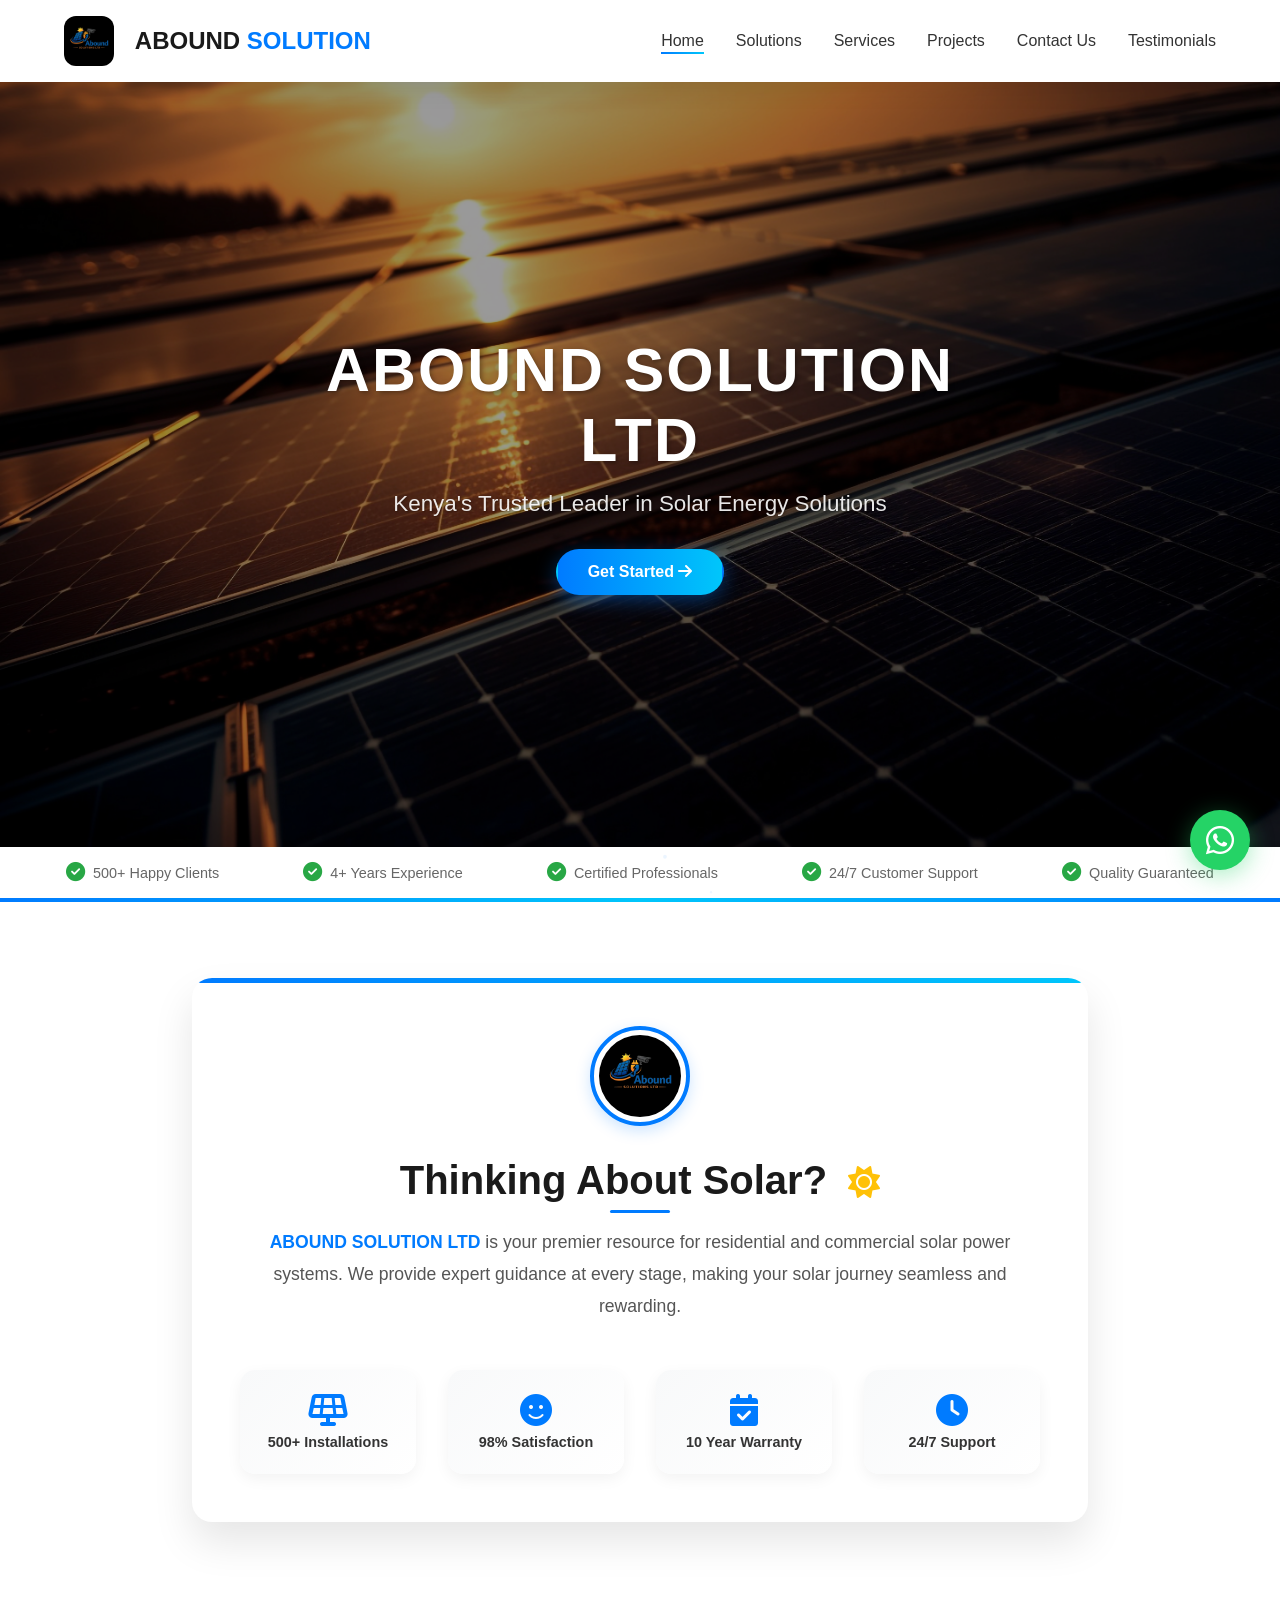
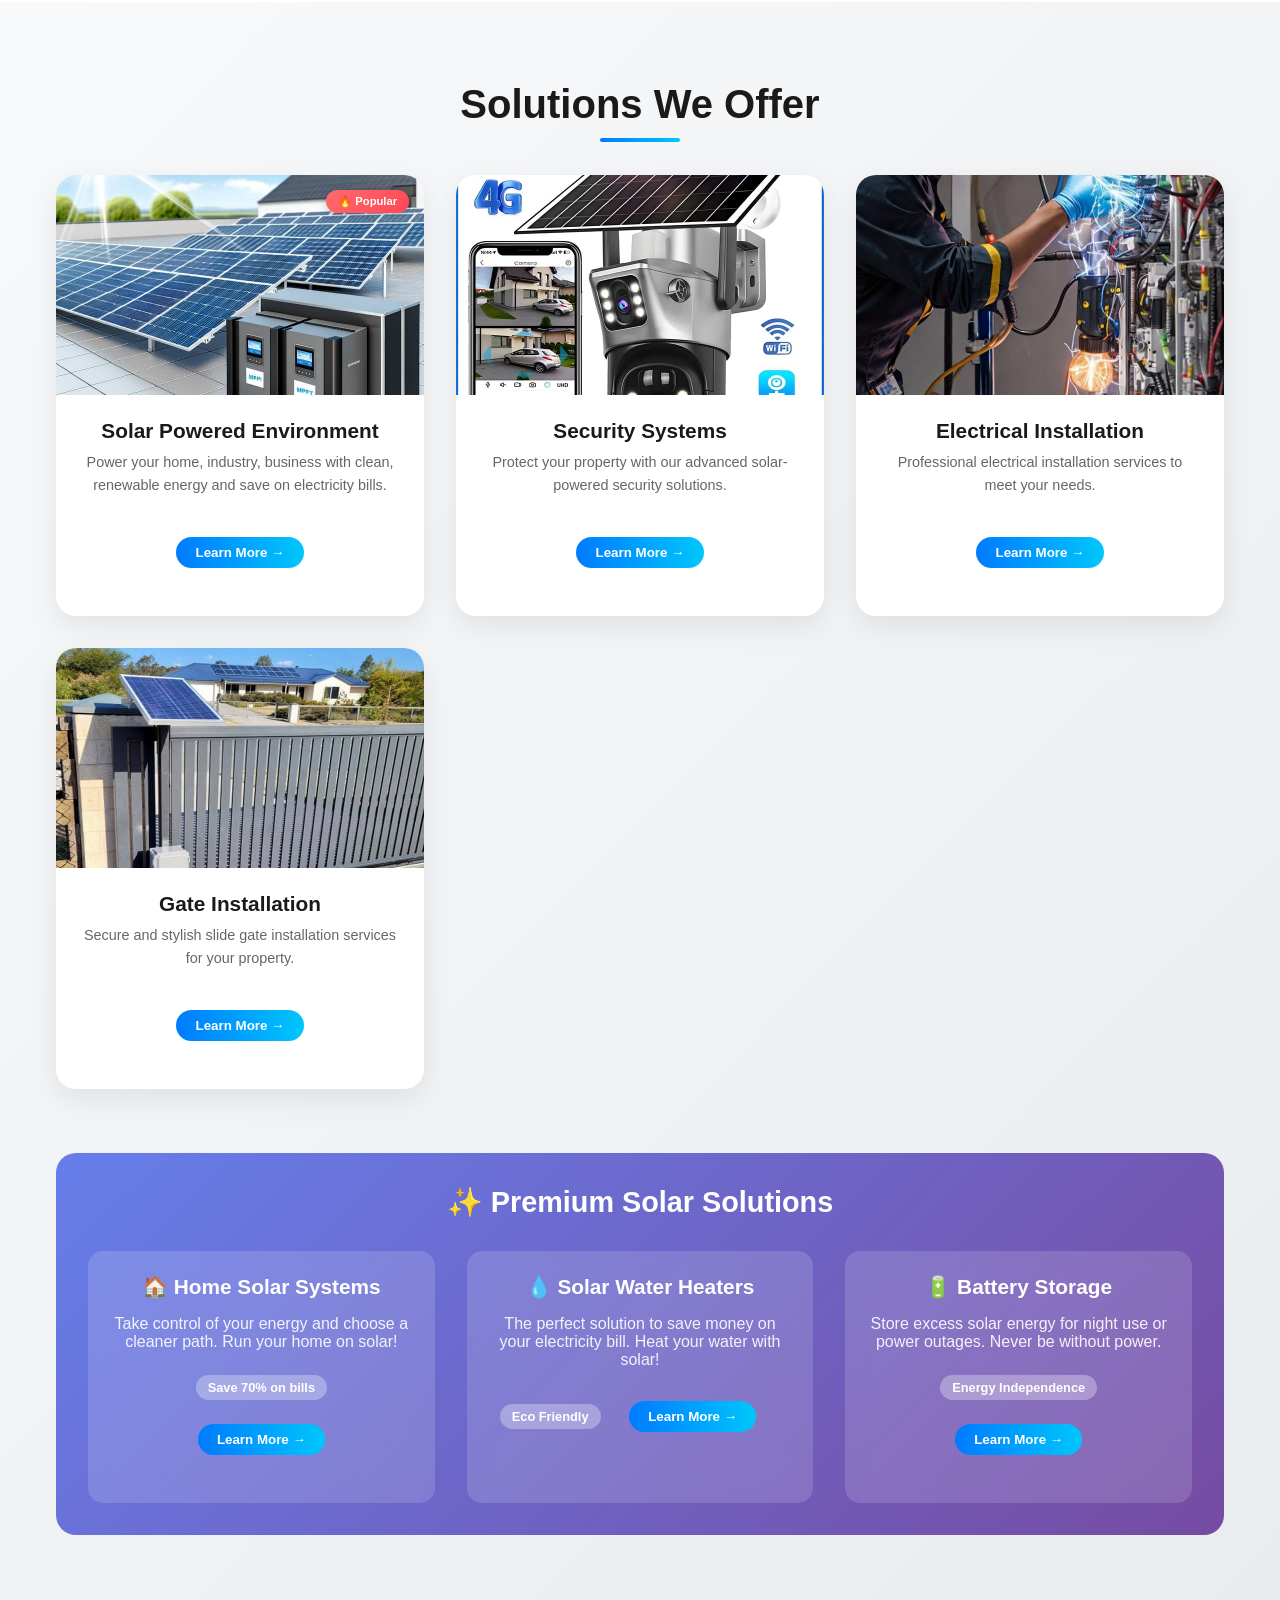
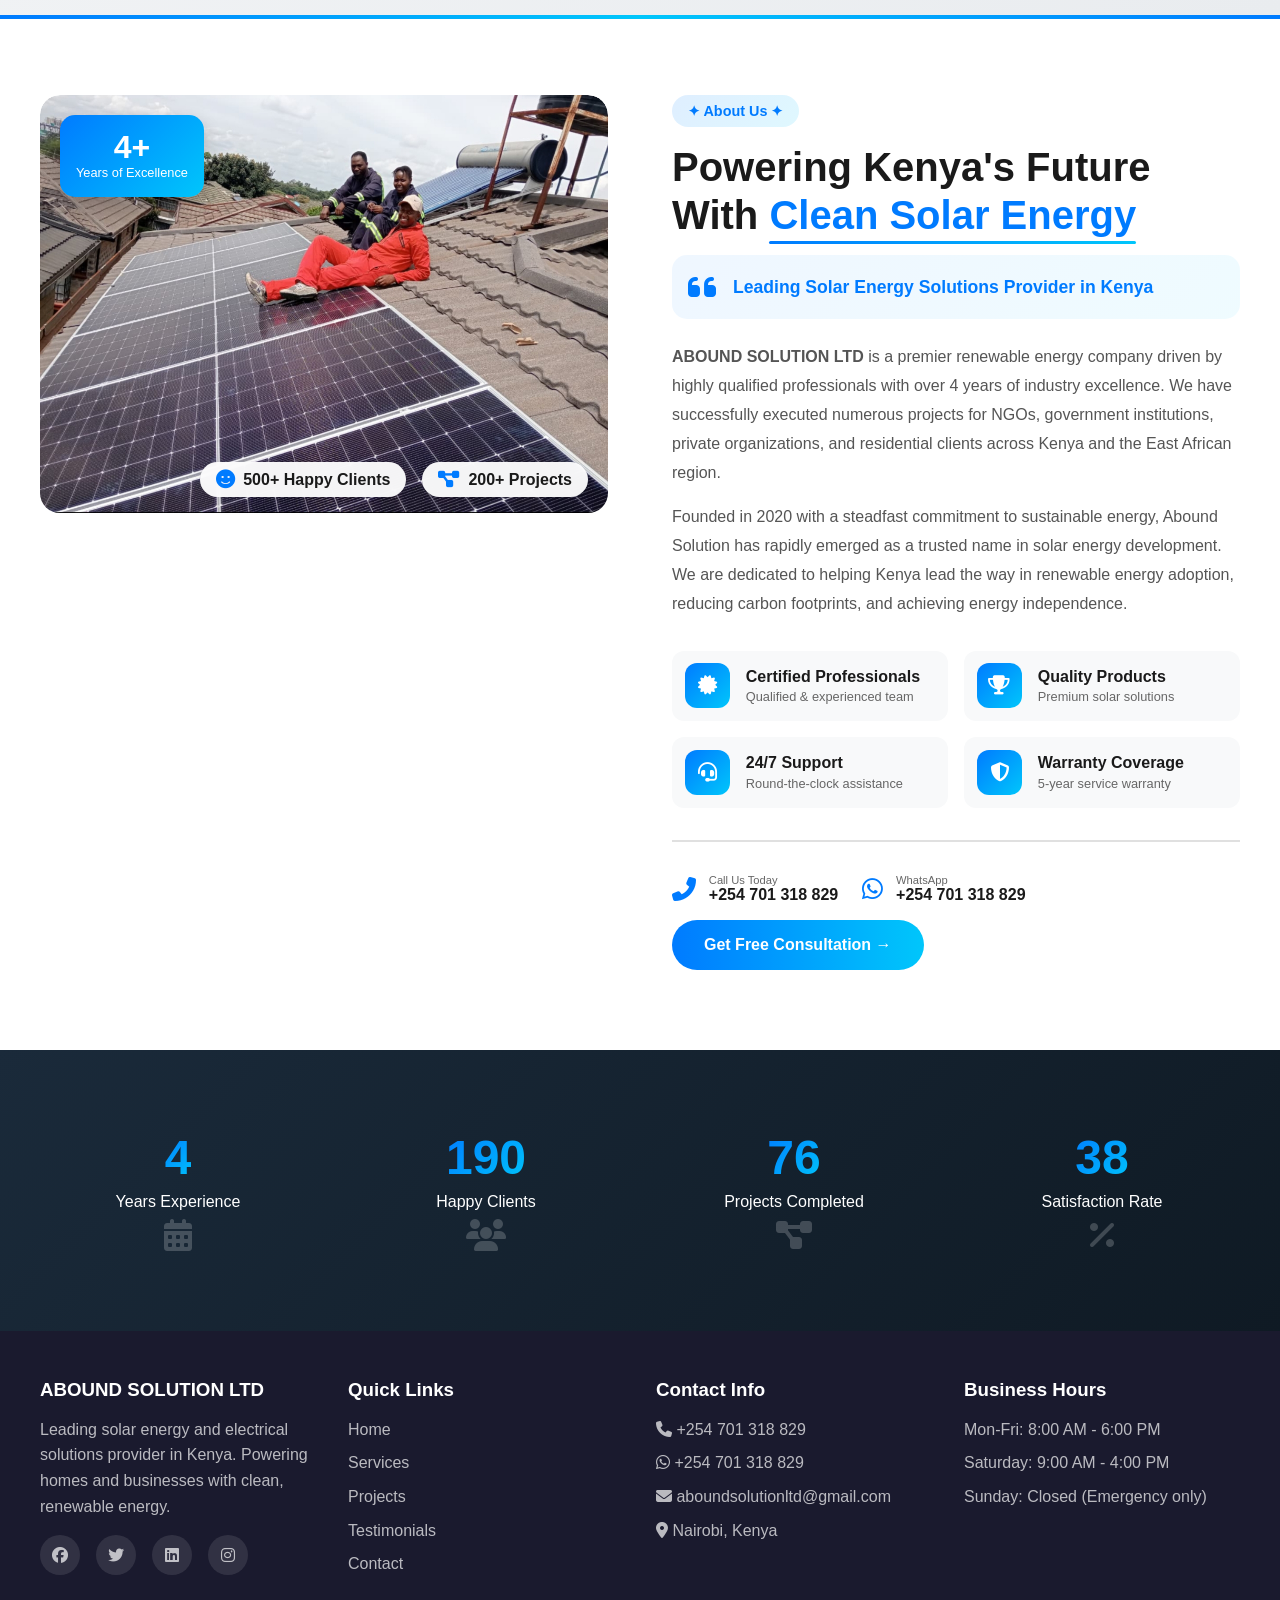
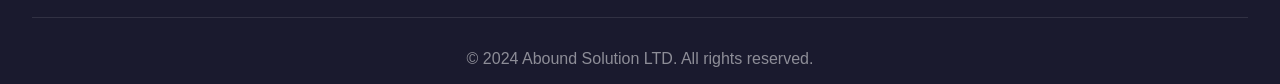
==== index.html @ a1fcaf4c "Initial commit with image folder" ====
<!DOCTYPE html>
<html lang="en">
<head>
    <meta charset="UTF-8">
    <meta name="viewport" content="width=device-width, initial-scale=1.0">
    <title>ABOUND SOLUTION LTD | Kenya's Leading Solar Energy Provider</title>
    <meta name="description" content="Abound Solution LTD - Premier solar energy solutions provider in Kenya. Solar panels, inverters, battery storage, and professional installation services.">
    <meta name="keywords" content="solar energy Kenya, solar panels, renewable energy, solar installation, Abound Solution">
    <meta name="author" content="Abound Solution LTD">
    <link rel="stylesheet" href="https://cdnjs.cloudflare.com/ajax/libs/font-awesome/6.4.0/css/all.min.css">
    <link href="https://unpkg.com/aos@2.3.1/dist/aos.css" rel="stylesheet">
    <link rel="stylesheet" href="/css/style.css">
    <link rel="stylesheet" href="/css/example.css">
</head>
<body>

    <!-- Loading Screen -->
    <div class="loader-wrapper" id="loader">
        <div class="loader">
            <i class="fas fa-solar-panel"></i>
            <p>Loading Abound Solution...</p>
        </div>
    </div>

    <canvas id="particleCanvas"></canvas>

    <!-- WhatsApp Float -->
    <a href="https://wa.me/254701318829" class="whatsapp-float" target="_blank">
        <i class="fab fa-whatsapp"></i>
    </a>

    <!-- Back to Top -->
    <button id="backToTop" class="back-to-top">
        <i class="fas fa-arrow-up"></i>
    </button>

    <!-- Navigation -->
    <nav class="navbar" id="navbar">
        <div class="logo-container">
            <div class="pic_logo">
                <img src="images/WhatsApp Image 2026-05-16 at 7.43.15 AM.jpeg" alt="Abound Solution Logo">
            </div>
            <div class="logo">ABOUND <span>SOLUTION</span></div>
        </div>
        
        <ul class="nav-links">
            <li><a href="#home" class="active">Home</a></li>
            <li><a href="#solutions">Solutions</a></li>
            <li><a href="services.html">Services</a></li>
            <li><a href="projects.html">Projects</a></li>
            <li><a href="contacts.html">Contact Us</a></li>
            <li><a href="feedback.html">Testimonials</a></li>
        </ul>
        
        <div class="burger">
            <div class="line1"></div>
            <div class="line2"></div>
            <div class="line3"></div>
        </div>
    </nav>

    <main>
        <!-- Hero Section -->
        <section id="home" class="hero">
            <div class="hero-overlay"></div>
            <div class="hero-content">
                <h1>ABOUND SOLUTION LTD</h1>
                <p>Kenya's Trusted Leader in Solar Energy Solutions</p>
                <a href="contacts.html" class="cta-button">Get Started <i class="fas fa-arrow-right"></i></a>
            </div>
        </section>

        <!-- Trust Bar -->
        <div class="trust-bar">
            <div class="trust-container">
                <div class="trust-item"><i class="fas fa-check-circle"></i> 500+ Happy Clients</div>
                <div class="trust-item"><i class="fas fa-check-circle"></i> 4+ Years Experience</div>
                <div class="trust-item"><i class="fas fa-check-circle"></i> Certified Professionals</div>
                <div class="trust-item"><i class="fas fa-check-circle"></i> 24/7 Customer Support</div>
                <div class="trust-item"><i class="fas fa-check-circle"></i> Quality Guaranteed</div>
            </div>
        </div>

        <!-- Intro Section -->
        <section class="intro">
            <div class="container">
                <img src="images/WhatsApp Image 2026-05-16 at 7.43.15 AM.jpeg" alt="Abound Solution Logo" class="intro-image">
                <h2>Thinking About Solar? <i class="fas fa-sun"></i></h2>
                <p><strong>ABOUND SOLUTION LTD</strong> is your premier resource for residential and commercial solar power systems. We provide expert guidance at every stage, making your solar journey seamless and rewarding.</p>
                <div class="features-grid">
                    <div class="feature-card"><i class="fas fa-solar-panel"></i><span>500+ Installations</span></div>
                    <div class="feature-card"><i class="fas fa-smile"></i><span>98% Satisfaction</span></div>
                    <div class="feature-card"><i class="fas fa-calendar-check"></i><span>10 Year Warranty</span></div>
                    <div class="feature-card"><i class="fas fa-clock"></i><span>24/7 Support</span></div>
                </div>
            </div>
        </section>

        <!-- Solutions Section -->
        <section id="solutions" class="solutions">
            <div class="container">
                <h2>Solutions We Offer</h2>
                <div class="solutions-grid">
                    <div class="service-card">
                        <div class="popular-badge">🔥 Popular</div>
                        <div class="image-container">
                            <img src="/images/As the popularity of lithium batteries surges, solar inverters equipped with MPPT controllers have become essential components for optimizing solar energy systems_ These hybrid solutions not only enhance efficiency.jpg" alt="Solar Powered Environment" class="service-image">
                            <div class="image-fallback"><i class="fas fa-solar-panel"></i></div>
                        </div>
                        <div class="card-content">
                            <h3>Solar Powered Environment</h3>
                            <p>Power your home, industry, business with clean, renewable energy and save on electricity bills.</p>
                            <a href="services.html#solar-services"><button class="btn-learn-more">Learn More →</button></a>
                        </div>
                    </div>
                    <div class="service-card">
                        <div class="image-container">
                            <img src="/images/4K Wireless WiFi Solar Outdoor Camera  8MP Dual….jpg" alt="Security Systems" class="service-image">
                            <div class="image-fallback"><i class="fas fa-shield-alt"></i></div>
                        </div>
                        <div class="card-content">
                            <h3>Security Systems</h3>
                            <p>Protect your property with our advanced solar-powered security solutions.</p>
                            <a href="services.html#security-services"><button class="btn-learn-more">Learn More →</button></a>
                        </div>
                    </div>
                    <div class="service-card">
                        <div class="image-container">
                            <img src="/images/Steckdose setzen lassen – was kostet das_  Wer….jpg" alt="Electrical Installation" class="service-image">
                            <div class="image-fallback"><i class="fas fa-bolt"></i></div>
                        </div>
                        <div class="card-content">
                            <h3>Electrical Installation</h3>
                            <p>Professional electrical installation services to meet your needs.</p>
                            <a href="services.html#electrical-services"><button class="btn-learn-more">Learn More →</button></a>
                        </div>
                    </div>
                    <div class="service-card">
                        <div class="image-container">
                            <img src="/images/Ouvre-porte coulissant automatique à énergie….jpg" alt="Gate Installation" class="service-image">
                            <div class="image-fallback"><i class="fas fa-door-open"></i></div>
                        </div>
                        <div class="card-content">
                            <h3>Gate Installation</h3>
                            <p>Secure and stylish slide gate installation services for your property.</p>
                            <a href="services.html#gating-services"><button class="btn-learn-more">Learn More →</button></a>
                        </div>
                    </div>
                </div>
                <div class="solar-solutions">
                    <h3>✨ Premium Solar Solutions</h3>
                    <div class="solar-grid">
                        <div class="solar-item">
                            <h4>🏠 Home Solar Systems</h4>
                            <p>Take control of your energy and choose a cleaner path. Run your home on solar!</p>
                            <span class="solar-tag">Save 70% on bills</span>
                            <a href="services.html#solar-home"><button class="btn-learn-more">Learn More →</button></a>
                        </div>
                        <div class="solar-item">
                            <h4>💧 Solar Water Heaters</h4>
                            <p>The perfect solution to save money on your electricity bill. Heat your water with solar!</p>
                            <span class="solar-tag">Eco Friendly</span>
                            <a href="services.html#solar-heaters"><button class="btn-learn-more">Learn More →</button></a>
                        </div>
                        <div class="solar-item">
                            <h4>🔋 Battery Storage</h4>
                            <p>Store excess solar energy for night use or power outages. Never be without power.</p>
                            <span class="solar-tag">Energy Independence</span>
                            <a href="services.html#solar-services"><button class="btn-learn-more">Learn More →</button></a>
                        </div>
                    </div>
                </div>
            </div>
        </section>

        <!-- About Us Section -->
        <section class="about-us">
            <div class="about-container">
                <div class="about-grid">
                    <div class="about-image-wrapper">
                        <div class="experience-badge">
                            <span class="years">4+</span>
                            <span class="text">Years of Excellence</span>
                        </div>
                        <div class="image-frame">
                            <img src="/images/WhatsApp Image 2026-05-15 at 9.43.52 PM.jpeg" alt="Abound Solution Team" class="about-image">
                        </div>
                        <div class="floating-stats">
                            <div class="stat-item"><i class="fas fa-smile"></i><span>500+ Happy Clients</span></div>
                            <div class="stat-item"><i class="fas fa-project-diagram"></i><span>200+ Projects</span></div>
                        </div>
                    </div>
                    <div class="about-content">
                        <div class="section-tag"><span class="tag-line">✦ About Us ✦</span></div>
                        <h2 class="about-title">Powering Kenya's Future With <span class="highlight">Clean Solar Energy</span></h2>
                        <div class="company-motto"><i class="fas fa-quote-left"></i><p>Leading Solar Energy Solutions Provider in Kenya</p></div>
                        <div class="about-description">
                            <p><strong>ABOUND SOLUTION LTD</strong> is a premier renewable energy company driven by highly qualified professionals with over 4 years of industry excellence. We have successfully executed numerous projects for NGOs, government institutions, private organizations, and residential clients across Kenya and the East African region.</p>
                            <p>Founded in 2020 with a steadfast commitment to sustainable energy, Abound Solution has rapidly emerged as a trusted name in solar energy development. We are dedicated to helping Kenya lead the way in renewable energy adoption, reducing carbon footprints, and achieving energy independence.</p>
                        </div>
                        <div class="features-grid-about">
                            <div class="feature-about"><div class="feature-icon"><i class="fas fa-certificate"></i></div><div class="feature-text"><h4>Certified Professionals</h4><p>Qualified & experienced team</p></div></div>
                            <div class="feature-about"><div class="feature-icon"><i class="fas fa-trophy"></i></div><div class="feature-text"><h4>Quality Products</h4><p>Premium solar solutions</p></div></div>
                            <div class="feature-about"><div class="feature-icon"><i class="fas fa-headset"></i></div><div class="feature-text"><h4>24/7 Support</h4><p>Round-the-clock assistance</p></div></div>
                            <div class="feature-about"><div class="feature-icon"><i class="fas fa-shield-alt"></i></div><div class="feature-text"><h4>Warranty Coverage</h4><p>5-year service warranty</p></div></div>
                        </div>
                        <div class="about-contact">
                            <div class="contact-numbers">
                                <div class="phone-item"><i class="fas fa-phone-alt"></i><div><span>Call Us Today</span><strong>+254 701 318 829</strong></div></div>
                                <div class="phone-item"><i class="fab fa-whatsapp"></i><div><span>WhatsApp</span><strong>+254 701 318 829</strong></div></div>
                            </div>
                            <a href="contacts.html" class="about-cta">Get Free Consultation →</a>
                        </div>
                    </div>
                </div>
            </div>
        </section>

        <!-- Stats Section -->
        <section class="stats-section">
            <div class="stats-container">
                <div class="stat-card"><div class="stat-number" data-count="4">0</div><div class="stat-label">Years Experience</div><div class="stat-icon"><i class="fas fa-calendar-alt"></i></div></div>
                <div class="stat-card"><div class="stat-number" data-count="500">0</div><div class="stat-label">Happy Clients</div><div class="stat-icon"><i class="fas fa-users"></i></div></div>
                <div class="stat-card"><div class="stat-number" data-count="200">0</div><div class="stat-label">Projects Completed</div><div class="stat-icon"><i class="fas fa-project-diagram"></i></div></div>
                <div class="stat-card"><div class="stat-number" data-count="100">0</div><div class="stat-label">Satisfaction Rate</div><div class="stat-icon"><i class="fas fa-percent"></i></div></div>
            </div>
        </section>
    </main>

    <!-- Footer -->
    <footer class="footer">
        <div class="footer-content">
            <div class="footer-section">
                <h3>ABOUND SOLUTION LTD</h3>
                <p>Leading solar energy and electrical solutions provider in Kenya. Powering homes and businesses with clean, renewable energy.</p>
                <div class="social-links">
                    <a href="#"><i class="fab fa-facebook"></i></a>
                    <a href="#"><i class="fab fa-twitter"></i></a>
                    <a href="#"><i class="fab fa-linkedin"></i></a>
                    <a href="#"><i class="fab fa-instagram"></i></a>
                </div>
            </div>
            <div class="footer-section">
                <h3>Quick Links</h3>
                <p><a href="#home">Home</a></p>
                <p><a href="services.html">Services</a></p>
                <p><a href="projects.html">Projects</a></p>
                <p><a href="feedback.html">Testimonials</a></p>
                <p><a href="contacts.html">Contact</a></p>
            </div>
            <div class="footer-section">
                <h3>Contact Info</h3>
                <p><i class="fas fa-phone"></i> +254 701 318 829</p>
                <p><i class="fab fa-whatsapp"></i> +254 701 318 829</p>
                <p><i class="fas fa-envelope"></i> aboundsolutionltd@gmail.com</p>
                <p><i class="fas fa-map-marker-alt"></i> Nairobi, Kenya</p>
            </div>
            <div class="footer-section">
                <h3>Business Hours</h3>
                <p>Mon-Fri: 8:00 AM - 6:00 PM</p>
                <p>Saturday: 9:00 AM - 4:00 PM</p>
                <p>Sunday: Closed (Emergency only)</p>
            </div>
        </div>
        <div class="footer-bottom">
            <p>&copy; 2024 Abound Solution LTD. All rights reserved.</p>
        </div>
    </footer>

    <!-- Modal -->
    <div id="serviceModal" class="modal">
        <div class="modal-content">
            <span class="close-modal">&times;</span>
            <div id="modalContent"></div>
        </div>
    </div>

    <script src="https://unpkg.com/aos@2.3.1/dist/aos.js"></script>
    <script>
        // Initialize AOS
        AOS.init({ duration: 1000, once: true, offset: 100 });

        // Hide loader
        window.addEventListener('load', () => {
            const loader = document.getElementById('loader');
            setTimeout(() => {
                loader.style.opacity = '0';
                setTimeout(() => { loader.style.display = 'none'; }, 500);
            }, 1000);
        });

        // Particle Animation
        const canvas = document.getElementById('particleCanvas');
        const ctx = canvas.getContext('2d');
        let particles = [];

        function resizeCanvas() {
            canvas.width = window.innerWidth;
            canvas.height = window.innerHeight;
        }

        function createParticles() {
            particles = [];
            for (let i = 0; i < 80; i++) {
                particles.push({
                    x: Math.random() * canvas.width,
                    y: Math.random() * canvas.height,
                    radius: Math.random() * 2 + 1,
                    speedX: (Math.random() - 0.5) * 0.3,
                    speedY: (Math.random() - 0.5) * 0.3,
                    opacity: Math.random() * 0.2 + 0.05
                });
            }
        }

        function drawParticles() {
            ctx.clearRect(0, 0, canvas.width, canvas.height);
            particles.forEach(particle => {
                ctx.beginPath();
                ctx.arc(particle.x, particle.y, particle.radius, 0, Math.PI * 2);
                ctx.fillStyle = `rgba(0, 123, 255, ${particle.opacity})`;
                ctx.fill();
                particle.x += particle.speedX;
                particle.y += particle.speedY;
                if (particle.x < 0) particle.x = canvas.width;
                if (particle.x > canvas.width) particle.x = 0;
                if (particle.y < 0) particle.y = canvas.height;
                if (particle.y > canvas.height) particle.y = 0;
            });
            requestAnimationFrame(drawParticles);
        }

        // Navbar Scroll Effect
        const navbar = document.getElementById('navbar');
        window.addEventListener('scroll', () => {
            if (window.scrollY > 50) {
                navbar.classList.add('scrolled');
            } else {
                navbar.classList.remove('scrolled');
            }
        });

        // Back to Top
        const backToTop = document.getElementById('backToTop');
        window.addEventListener('scroll', () => {
            backToTop.classList.toggle('show', window.scrollY > 300);
        });
        backToTop.addEventListener('click', () => {
            window.scrollTo({ top: 0, behavior: 'smooth' });
        });

        // Mobile Menu
        const burger = document.querySelector('.burger');
        const navLinks = document.querySelector('.nav-links');
        burger.addEventListener('click', () => {
            navLinks.classList.toggle('active');
            burger.classList.toggle('toggle');
        });

        // Counter Animation
        function startCounters() {
            const counters = [
                { element: document.querySelector('.stats-container .stat-card:first-child .stat-number'), target: 4, current: 0, isPercent: false },
                { element: document.querySelector('.stats-container .stat-card:nth-child(2) .stat-number'), target: 500, current: 0, isPercent: false },
                { element: document.querySelector('.stats-container .stat-card:nth-child(3) .stat-number'), target: 200, current: 0, isPercent: false },
                { element: document.querySelector('.stats-container .stat-card:nth-child(4) .stat-number'), target: 100, current: 0, isPercent: true }
            ];
            
            function updateCounters() {
                let allDone = true;
                counters.forEach(counter => {
                    if (counter.current < counter.target) {
                        allDone = false;
                        counter.current += Math.ceil(counter.target / 50);
                        if (counter.current > counter.target) counter.current = counter.target;
                        counter.element.textContent = counter.isPercent && counter.current === 100 ? '100%' : counter.current;
                    }
                });
                if (!allDone) requestAnimationFrame(updateCounters);
            }
            updateCounters();
        }

        // Trigger counters when stats section is visible
        const statsObserver = new IntersectionObserver((entries) => {
            entries.forEach(entry => {
                if (entry.isIntersecting) {
                    startCounters();
                    statsObserver.disconnect();
                }
            });
        }, { threshold: 0.5 });
        statsObserver.observe(document.querySelector('.stats-section'));

        // Initialize
        resizeCanvas();
        createParticles();
        drawParticles();
        window.addEventListener('resize', () => {
            resizeCanvas();
            createParticles();
        });

        // Image error handling
        document.querySelectorAll('.service-image, .about-image').forEach(img => {
            img.onerror = function() {
                this.src = 'https://via.placeholder.com/400x300/007bff/white?text=Image+Coming+Soon';
            };
        });
    </script>
</body>
</html>
---- css/style.css ----
/* Reset & Base Styles */
* {
    margin: 0;
    padding: 0;
    box-sizing: border-box;
}

.navbar {
    display: flex;
    justify-content: space-between;
    align-items: center;
    padding: 1rem 2rem;
    background: #ffffff;
    box-shadow: 0 2px 10px rgba(0, 0, 0, 0.1);
    position: sticky;
    top: 0;
    z-index: 1000;
}

/* Logo Container */
.pic_logo {
    display: flex;
    align-items: center;
}

.pic_logo img {
    width: 50px;
    height: 50px;
    object-fit: cover;
    border-radius: 8px;
    transition: transform 0.3s ease;
}

.pic_logo img:hover {
    transform: scale(1.05);
}

/* Text Logo */
.logo {
    font-size: 1.5rem;
    font-weight: 700;
    color: #1a1a1a;
    margin-left: 0.5rem;
}

.logo span {
    color: #007bff;
}

/* Navigation Links */
.nav-links {
    display: flex;
    list-style: none;
    gap: 2rem;
}

.nav-links li a {
    text-decoration: none;
    color: #333;
    font-weight: 500;
    transition: color 0.3s ease;
    font-size: 1rem;
}

.nav-links li a:hover {
    color: #007bff;
}

/* Mobile Menu Button */
.burger {
    display: none;
    cursor: pointer;
}

.burger div {
    width: 25px;
    height: 3px;
    background-color: #333;
    margin: 5px;
    transition: all 0.3s ease;
}

/* Responsive Design */
@media screen and (max-width: 768px) {
    .nav-links {
        position: fixed;
        right: -100%;
        top: 70px;
        flex-direction: column;
        background-color: white;
        width: 100%;
        text-align: center;
        transition: 0.3s;
        box-shadow: 0 10px 27px rgba(0,0,0,0.05);
        padding: 2rem 0;
        gap: 1.5rem;
    }

    .nav-links.active {
        right: 0;
    }

    .burger {
        display: block;
    }
}
/* Hero Section */
.hero {
    position: relative;
    background-image: url('/images/sunset-nature-provides-renewable-energy-through-solar-power-generated-by-ai.jpg');
    background-size: cover;
    background-position: center;
    background-repeat: no-repeat;
    background-attachment: fixed; /* Parallax effect */
    min-height: 90vh;
    display: flex;
    justify-content: center;
    align-items: center;
    text-align: center;
    margin-top: 0; /* Remove margin-top, let navbar handle spacing */
}

/* Dark Overlay for better text readability */
.hero-overlay {
    position: absolute;
    top: 0;
    left: 0;
    width: 100%;
    height: 100%;
    background: linear-gradient(
        135deg,
        rgba(0, 0, 0, 0.7) 0%,
        rgba(0, 0, 0, 0.5) 100%
    );
    z-index: 1;
}

/* Hero Content */
.hero-content {
    position: relative;
    z-index: 2;
    color: #ffffff;
    max-width: 800px;
    padding: 2rem;
    animation: fadeInUp 1s ease-out;
}

.hero-content h1 {
    font-size: 3.5rem;
    font-weight: 700;
    margin-bottom: 1rem;
    letter-spacing: 2px;
    text-transform: uppercase;
    text-shadow: 2px 2px 4px rgba(0, 0, 0, 0.3);
}

.hero-content p {
    font-size: 1.5rem;
    font-weight: 300;
    margin-bottom: 2rem;
    text-shadow: 1px 1px 2px rgba(0, 0, 0, 0.3);
}

/* Optional CTA Button */
.hero-content .cta-button {
    display: inline-block;
    padding: 12px 30px;
    background-color: #007bff;
    color: white;
    text-decoration: none;
    border-radius: 50px;
    font-weight: 600;
    transition: all 0.3s ease;
    border: 2px solid transparent;
}

.hero-content .cta-button:hover {
    background-color: transparent;
    border-color: #007bff;
    transform: translateY(-3px);
}

/* Animations */
@keyframes fadeInUp {
    from {
        opacity: 0;
        transform: translateY(30px);
    }
    to {
        opacity: 1;
        transform: translateY(0);
    }
}

/* Responsive Design */
@media screen and (max-width: 768px) {
    .hero {
        min-height: 70vh;
        background-attachment: scroll; /* Disable parallax on mobile */
    }

    .hero-content h1 {
        font-size: 2rem;
    }

    .hero-content p {
        font-size: 1.2rem;
    }
}

@media screen and (max-width: 480px) {
    .hero-content h1 {
        font-size: 1.5rem;
    }

    .hero-content p {
        font-size: 1rem;
    }
}
.navbar {
    transition: all 0.3s ease;
    background: rgba(255, 255, 255, 0.95);
}

.navbar.scrolled {
    background: #ffffff;
    box-shadow: 0 2px 20px rgba(0, 0, 0, 0.1);
    padding: 0.5rem 2rem;
}
/* Intro Section */
.intro {
    padding: 5rem 2rem;
    background: linear-gradient(135deg, #f5f7fa 0%, #ffffff 100%);
    text-align: center;
    position: relative;
}

/* Container for content width control */
.container {
    max-width: 900px;
    margin: 0 auto;
    padding: 0 1rem;
}

/* Main Heading */
.intro h2 {
    font-size: 2.5rem;
    color: #1a1a1a;
    margin-bottom: 1.5rem;
    font-weight: 700;
    position: relative;
    display: inline-block;
}

/* Underline effect for heading */
.intro h2::after {
    content: '';
    position: absolute;
    bottom: -10px;
    left: 50%;
    transform: translateX(-50%);
    width: 60px;
    height: 3px;
    background: #007bff;
    border-radius: 2px;
}

/* Icon styling */
.intro h2 i {
    color: #ffa500;
    font-size: 2rem;
    margin-left: 10px;
    animation: rotateSun 10s linear infinite;
}

/* Paragraph styling */
.intro p {
    font-size: 1.2rem;
    line-height: 1.8;
    color: #555;
    margin-top: 2rem;
    max-width: 800px;
    margin-left: auto;
    margin-right: auto;
}

/* Strong text highlight */
.intro p strong {
    color: #007bff;
    font-weight: 700;
    position: relative;
    display: inline-block;
}

/* Optional decorative element */
.intro::before {
    content: '';
    position: absolute;
    top: 0;
    left: 0;
    right: 0;
    height: 4px;
    background: linear-gradient(90deg, #007bff, #00c6fb, #007bff);
}

/* Animations */
@keyframes rotateSun {
    from {
        transform: rotate(0deg);
    }
    to {
        transform: rotate(360deg);
    }
}

/* Hover effect on icon */
.intro h2:hover i {
    animation: rotateSun 1s linear;
    color: #ff8c00;
}

/* Responsive Design */
@media screen and (max-width: 768px) {
    .intro {
        padding: 3rem 1rem;
    }

    .intro h2 {
        font-size: 1.8rem;
    }

    .intro h2 i {
        font-size: 1.5rem;
    }

    .intro p {
        font-size: 1rem;
        line-height: 1.6;
    }
}

@media screen and (max-width: 480px) {
    .intro h2 {
        font-size: 1.5rem;
    }
}
/* Features section (optional addition) */
.features {
    display: flex;
    justify-content: center;
    gap: 2rem;
    margin-top: 3rem;
    flex-wrap: wrap;
}

.feature-item {
    display: flex;
    align-items: center;
    gap: 0.5rem;
    padding: 0.8rem 1.5rem;
    background: white;
    border-radius: 50px;
    box-shadow: 0 2px 10px rgba(0, 0, 0, 0.05);
    transition: transform 0.3s ease, box-shadow 0.3s ease;
}

.feature-item:hover {
    transform: translateY(-5px);
    box-shadow: 0 5px 20px rgba(0, 0, 0, 0.1);
}

.feature-item i {
    color: #007bff;
    font-size: 1.2rem;
}

.feature-item span {
    color: #333;
    font-weight: 500;
}

@media screen and (max-width: 768px) {
    .features {
        gap: 1rem;
    }
    
    .feature-item {
        padding: 0.6rem 1rem;
        font-size: 0.9rem;
    }
}

@media screen and (max-width: 480px) {
    .features {
        flex-direction: column;
        align-items: center;
    }
    
    .feature-item {
        width: 100%;
        justify-content: center;
    }
}
/* Intro Section as Company Card */
.intro {
    padding: 4rem 2rem;
    background: linear-gradient(135deg, #f8f9fa 0%, #e9ecef 100%);
    position: relative;
}

.container {
    max-width: 1200px;
    margin: 0 auto;
}

/* Company Card Design */
.intro {
    display: flex;
    justify-content: center;
    align-items: center;
}

.intro .container {
    background: white;
    border-radius: 20px;
    box-shadow: 0 20px 40px rgba(0, 0, 0, 0.1);
    padding: 3rem;
    max-width: 1000px;
    transition: transform 0.3s ease, box-shadow 0.3s ease;
    position: relative;
    overflow: hidden;
}

/* Hover effect for card */
.intro .container:hover {
    transform: translateY(-5px);
    box-shadow: 0 30px 50px rgba(0, 0, 0, 0.15);
}

/* Decorative border accent */
.intro .container::before {
    content: '';
    position: absolute;
    top: 0;
    left: 0;
    width: 100%;
    height: 5px;
    background: linear-gradient(90deg, #007bff, #00c6fb, #f39c12, #007bff);
    background-size: 300% 100%;
    animation: gradientShift 3s ease infinite;
}

@keyframes gradientShift {
    0% {
        background-position: 0% 50%;
    }
    50% {
        background-position: 100% 50%;
    }
    100% {
        background-position: 0% 50%;
    }
}

/* Logo Image Styling */
.intro-image {
    display: block;
    width: 120px;
    height: 120px;
    margin: 0 auto 2rem auto;
    border-radius: 50%;
    object-fit: cover;
    border: 4px solid #007bff;
    padding: 5px;
    background: white;
    box-shadow: 0 5px 15px rgba(0, 123, 255, 0.2);
    transition: all 0.3s ease;
}

.intro-image:hover {
    transform: scale(1.05);
    border-color: #f39c12;
    box-shadow: 0 8px 25px rgba(243, 156, 18, 0.3);
}

/* Heading Styling */
.intro h2 {
    text-align: center;
    font-size: 2.2rem;
    color: #1a1a1a;
    margin-bottom: 1.5rem;
    font-weight: 700;
    position: relative;
    display: inline-block;
    width: 100%;
}

/* Sun Icon */
.intro h2 i {
    color: #f39c12;
    font-size: 2rem;
    margin-left: 12px;
    animation: rotateSlow 10s linear infinite;
    display: inline-block;
}

@keyframes rotateSlow {
    from {
        transform: rotate(0deg);
    }
    to {
        transform: rotate(360deg);
    }
}

/* Paragraph Styling */
.intro p {
    text-align: center;
    font-size: 1.1rem;
    line-height: 1.8;
    color: #555;
    margin: 1.5rem 0;
}

.intro p strong {
    color: #007bff;
    font-weight: 700;
    position: relative;
    display: inline-block;
}

/* Stats/Features Grid */
.features-grid {
    display: flex;
    justify-content: space-between;
    gap: 1.5rem;
    margin-top: 2.5rem;
    flex-wrap: wrap;
}

.feature-card {
    flex: 1;
    text-align: center;
    padding: 1.2rem;
    background: #f8f9fa;
    border-radius: 12px;
    transition: all 0.3s ease;
    cursor: pointer;
}

.feature-card:hover {
    background: #007bff;
    transform: translateY(-3px);
}

.feature-card:hover i,
.feature-card:hover span {
    color: white;
}

.feature-card i {
    font-size: 1.8rem;
    color: #007bff;
    margin-bottom: 0.5rem;
    transition: color 0.3s ease;
}

.feature-card span {
    display: block;
    font-size: 0.9rem;
    font-weight: 600;
    color: #333;
    transition: color 0.3s ease;
}

/* Responsive Design */
@media screen and (max-width: 768px) {
    .intro {
        padding: 2rem 1rem;
    }

    .intro .container {
        padding: 2rem 1.5rem;
    }

    .intro-image {
        width: 100px;
        height: 100px;
    }

    .intro h2 {
        font-size: 1.5rem;
    }

    .intro h2 i {
        font-size: 1.3rem;
    }

    .intro p {
        font-size: 1rem;
        line-height: 1.6;
    }

    .features-grid {
        flex-direction: column;
        gap: 1rem;
    }

    .feature-card {
        padding: 1rem;
    }
}

@media screen and (max-width: 480px) {
    .intro .container {
        padding: 1.5rem;
    }

    .intro h2 {
        font-size: 1.3rem;
    }
}
/* Solutions Section */
.solutions {
    padding: 5rem 2rem;
    background: linear-gradient(135deg, #f8f9fa 0%, #ffffff 100%);
}

.container {
    max-width: 1200px;
    margin: 0 auto;
}

/* Section Header */
.solutions h2 {
    text-align: center;
    font-size: 2.5rem;
    color: #1a1a1a;
    margin-bottom: 3rem;
    position: relative;
    font-weight: 700;
}

.solutions h2::after {
    content: '';
    position: absolute;
    bottom: -15px;
    left: 50%;
    transform: translateX(-50%);
    width: 80px;
    height: 4px;
    background: linear-gradient(90deg, #007bff, #00c6fb);
    border-radius: 2px;
}

/* Solutions Grid */
.solutions-grid {
    display: grid;
    grid-template-columns: repeat(auto-fit, minmax(280px, 1fr));
    gap: 2rem;
    margin-top: 2rem;
}

/* Service Cards */
.solar, .security, .electric-installation, .gate-installation {
    background: white;
    border-radius: 20px;
    overflow: hidden;
    box-shadow: 0 10px 30px rgba(0, 0, 0, 0.1);
    transition: all 0.3s ease;
    position: relative;
}

.solar:hover, .security:hover, 
.electric-installation:hover, .gate-installation:hover {
    transform: translateY(-10px);
    box-shadow: 0 20px 40px rgba(0, 0, 0, 0.15);
}

/* Image Styling */
.solar-image, .security-image, 
.electric-installation-image, .gate-installation-image {
    width: 100%;
    height: 250px;
    object-fit: cover;
    transition: transform 0.5s ease;
}

.solar:hover .solar-image,
.security:hover .security-image,
.electric-installation:hover .electric-installation-image,
.gate-installation:hover .gate-installation-image {
    transform: scale(1.05);
}

/* Card Content */
.solar h3, .security h3, 
.electric-installation h3, .gate-installation h3 {
    font-size: 1.5rem;
    color: #1a1a1a;
    margin: 1.5rem 1.5rem 1rem;
    font-weight: 600;
}

.solar p, .security p, 
.electric-installation p, .gate-installation p {
    font-size: 1rem;
    color: #666;
    line-height: 1.6;
    margin: 0 1.5rem 1.5rem;
}

/* Learn More Button */
.btn-learn-more {
    display: inline-block;
    margin: 0 1.5rem 1.5rem;
    padding: 12px 24px;
    background: linear-gradient(90deg, #007bff, #00c6fb);
    color: white;
    text-decoration: none;
    border-radius: 50px;
    font-weight: 600;
    text-align: center;
    transition: all 0.3s ease;
    border: none;
    cursor: pointer;
    position: relative;
    overflow: hidden;
}

.btn-learn-more::before {
    content: '';
    position: absolute;
    top: 50%;
    left: 50%;
    width: 0;
    height: 0;
    background: rgba(255, 255, 255, 0.3);
    border-radius: 50%;
    transform: translate(-50%, -50%);
    transition: width 0.6s, height 0.6s;
}

.btn-learn-more:hover::before {
    width: 300px;
    height: 300px;
}

.btn-learn-more:hover {
    transform: translateY(-2px);
    box-shadow: 0 5px 15px rgba(0, 123, 255, 0.3);
}

/* Service Tags/Badges */
.service-badge {
    position: absolute;
    top: 20px;
    right: 20px;
    background: rgba(0, 123, 255, 0.9);
    color: white;
    padding: 5px 15px;
    border-radius: 50px;
    font-size: 0.8rem;
    font-weight: 600;
    z-index: 1;
    backdrop-filter: blur(5px);
}

/* Responsive Design */
@media screen and (max-width: 768px) {
    .solutions {
        padding: 3rem 1rem;
    }

    .solutions h2 {
        font-size: 2rem;
    }

    .solutions-grid {
        gap: 1.5rem;
    }

    .solar h3, .security h3, 
    .electric-installation h3, .gate-installation h3 {
        font-size: 1.3rem;
    }
}

@media screen and (max-width: 480px) {
    .solutions h2 {
        font-size: 1.5rem;
    }

    .btn-learn-more {
        width: calc(100% - 3rem);
        text-align: center;
    }
}
/* Modal Styling */
.modal {
    display: none;
    position: fixed;
    z-index: 9999;
    left: 0;
    top: 0;
    width: 100%;
    height: 100%;
    background-color: rgba(0, 0, 0, 0.8);
    animation: fadeIn 0.3s ease;
}

@keyframes fadeIn {
    from { opacity: 0; }
    to { opacity: 1; }
}

.modal-content {
    background-color: white;
    margin: 5% auto;
    padding: 0;
    width: 90%;
    max-width: 800px;
    border-radius: 20px;
    position: relative;
    animation: slideDown 0.4s ease;
    max-height: 85vh;
    overflow-y: auto;
}

@keyframes slideDown {
    from {
        transform: translateY(-50px);
        opacity: 0;
    }
    to {
        transform: translateY(0);
        opacity: 1;
    }
}

.close-modal {
    position: absolute;
    right: 20px;
    top: 15px;
    font-size: 35px;
    font-weight: bold;
    color: #333;
    cursor: pointer;
    transition: color 0.3s;
    z-index: 1;
}

.close-modal:hover {
    color: #007bff;
}

/* Modal Inner Content */
.modal-body {
    padding: 2rem;
}

.modal-body h2 {
    color: #007bff;
    margin-bottom: 1rem;
}

.modal-body h3 {
    margin: 1.5rem 0 1rem;
    color: #333;
}

.modal-body ul {
    list-style: none;
    padding: 0;
}

.modal-body li {
    padding: 8px 0;
    padding-left: 25px;
    position: relative;
}

.modal-body li:before {
    content: "✓";
    color: #007bff;
    position: absolute;
    left: 0;
    font-weight: bold;
}

.modal-body .price-tag {
    font-size: 2rem;
    color: #007bff;
    font-weight: bold;
    margin: 1rem 0;
}

.modal-body .contact-btn {
    display: inline-block;
    padding: 12px 30px;
    background: linear-gradient(90deg, #007bff, #00c6fb);
    color: white;
    text-decoration: none;
    border-radius: 50px;
    margin-top: 1rem;
    transition: transform 0.3s;
}

.modal-body .contact-btn:hover {
    transform: translateY(-2px);
}
/* Active/Hover states for better UX */
.solar, .security, .electric-installation, .gate-installation {
    cursor: pointer;
}

/* Loading animation for modal */
.modal-loading {
    text-align: center;
    padding: 2rem;
}

.modal-loading::after {
    content: '';
    display: inline-block;
    width: 40px;
    height: 40px;
    border: 3px solid #f3f3f3;
    border-top: 3px solid #007bff;
    border-radius: 50%;
    animation: spin 1s linear infinite;
}

@keyframes spin {
    0% { transform: rotate(0deg); }
    100% { transform: rotate(360deg); }
}
 
        /* Reset and Base Styles */
        * {
            margin: 0;
            padding: 0;
            box-sizing: border-box;
        }

        body {
            font-family: 'Segoe UI', Tahoma, Geneva, Verdana, sans-serif;
            background: #f5f7fa;
        }

        /* Main Solutions Section */
        .solutions {
            padding: 5rem 2rem;
            background: linear-gradient(135deg, #f8f9fa 0%, #ffffff 100%);
        }

        .container {
            max-width: 1200px;
            margin: 0 auto;
        }

        .solutions h2 {
            text-align: center;
            font-size: 2.5rem;
            color: #1a1a1a;
            margin-bottom: 3rem;
            position: relative;
            font-weight: 700;
        }

        .solutions h2::after {
            content: '';
            position: absolute;
            bottom: -15px;
            left: 50%;
            transform: translateX(-50%);
            width: 80px;
            height: 4px;
            background: linear-gradient(90deg, #007bff, #00c6fb);
            border-radius: 2px;
        }

        /* Solutions Grid */
        .solutions-grid {
            display: grid;
            grid-template-columns: repeat(auto-fit, minmax(300px, 1fr));
            gap: 2rem;
            margin-top: 2rem;
        }

        /* Service Cards */
        .service-card {
            background: white;
            border-radius: 20px;
            overflow: hidden;
            box-shadow: 0 10px 30px rgba(0, 0, 0, 0.1);
            transition: all 0.3s ease;
            position: relative;
        }

        .service-card:hover {
            transform: translateY(-10px);
            box-shadow: 0 20px 40px rgba(0, 0, 0, 0.15);
        }

        /* Popular Badge */
        .popular-badge {
            position: absolute;
            top: 20px;
            right: 20px;
            background: linear-gradient(135deg, #ff6b6b, #ff4757);
            color: white;
            padding: 5px 15px;
            border-radius: 50px;
            font-size: 0.8rem;
            font-weight: bold;
            z-index: 2;
            box-shadow: 0 2px 10px rgba(0, 0, 0, 0.2);
        }

        /* Image Container */
        .image-container {
            width: 100%;
            height: 250px;
            overflow: hidden;
            position: relative;
            background: #e0e0e0;
        }

        .service-image {
            width: 100%;
            height: 100%;
            object-fit: cover;
            transition: transform 0.5s ease;
        }

        .service-card:hover .service-image {
            transform: scale(1.05);
        }

        /* Fallback if image fails to load */
        .service-image.error {
            display: none;
        }

        .image-fallback {
            display: none;
            width: 100%;
            height: 100%;
            background: linear-gradient(135deg, #667eea 0%, #764ba2 100%);
            color: white;
            justify-content: center;
            align-items: center;
            font-size: 3rem;
        }

        /* Card Content */
        .card-content {
            padding: 1.5rem;
        }

        .service-card h3 {
            font-size: 1.5rem;
            color: #1a1a1a;
            margin-bottom: 1rem;
            font-weight: 600;
        }

        .service-card p {
            font-size: 1rem;
            color: #666;
            line-height: 1.6;
            margin-bottom: 1.5rem;
        }

        /* Learn More Button */
        .btn-learn-more {
            display: inline-block;
            padding: 10px 24px;
            background: linear-gradient(90deg, #007bff, #00c6fb);
            color: white;
            text-decoration: none;
            border-radius: 50px;
            font-weight: 600;
            transition: all 0.3s ease;
            border: none;
            cursor: pointer;
        }

        .btn-learn-more:hover {
            transform: translateX(5px);
            box-shadow: 0 5px 15px rgba(0, 123, 255, 0.3);
        }

        /* Solar Solutions Sub-section */
        .solar-solutions {
            margin-top: 4rem;
            padding: 3rem;
            background: linear-gradient(135deg, #667eea 0%, #764ba2 100%);
            border-radius: 20px;
            color: white;
        }

        .solar-solutions h3 {
            font-size: 2rem;
            margin-bottom: 2rem;
            text-align: center;
        }

        .solar-grid {
            display: grid;
            grid-template-columns: repeat(auto-fit, minmax(300px, 1fr));
            gap: 2rem;
        }

        .solar-item {
            background: rgba(255, 255, 255, 0.1);
            backdrop-filter: blur(10px);
            border-radius: 15px;
            padding: 1.5rem;
            transition: transform 0.3s ease;
        }

        .solar-item:hover {
            transform: translateY(-5px);
            background: rgba(255, 255, 255, 0.2);
        }

        .solar-item h4 {
            font-size: 1.3rem;
            margin-bottom: 1rem;
        }

        .solar-item p {
            margin-bottom: 1rem;
            opacity: 0.9;
        }

        .solar-tag {
            display: inline-block;
            background: #ffa502;
            padding: 5px 12px;
            border-radius: 50px;
            font-size: 0.8rem;
            font-weight: bold;
            margin-top: 0.5rem;
        }

        /* Responsive */
        @media screen and (max-width: 768px) {
            .solutions {
                padding: 3rem 1rem;
            }
            
            .solutions h2 {
                font-size: 2rem;
            }
            
            .solar-solutions {
                padding: 1.5rem;
            }
            
            .solar-solutions h3 {
                font-size: 1.5rem;
            }
        }
        /* ========================================
   About Us Section
   ======================================== */
.about-us {
    padding: 5rem 2rem;
    background: linear-gradient(135deg, #f8f9fa 0%, #ffffff 100%);
    position: relative;
    overflow: hidden;
}

.about-us::before {
    content: '';
    position: absolute;
    top: 0;
    left: 0;
    right: 0;
    height: 4px;
    background: linear-gradient(90deg, #007bff, #00c6fb, #007bff);
}

.about-container {
    max-width: 1200px;
    margin: 0 auto;
}

.about-grid {
    display: grid;
    grid-template-columns: 1fr 1fr;
    gap: 4rem;
    align-items: start;
}

/* Image Wrapper */
.about-image-wrapper {
    position: relative;
    border-radius: 20px;
    overflow: hidden;
}

.experience-badge {
    position: absolute;
    top: 20px;
    left: 20px;
    background: linear-gradient(135deg, #007bff, #00c6fb);
    color: white;
    padding: 1rem;
    border-radius: 15px;
    text-align: center;
    z-index: 2;
    box-shadow: 0 10px 20px rgba(0, 0, 0, 0.2);
    animation: pulse 2s infinite;
}

@keyframes pulse {
    0% { transform: scale(1); }
    50% { transform: scale(1.05); }
    100% { transform: scale(1); }
}

.experience-badge .years {
    display: block;
    font-size: 2rem;
    font-weight: bold;
    line-height: 1;
}

.experience-badge .text {
    font-size: 0.8rem;
    font-weight: 500;
}

.image-frame {
    position: relative;
    border-radius: 20px;
    overflow: hidden;
}

.about-image {
    width: 100%;
    height: auto;
    object-fit: cover;
    transition: transform 0.5s ease;
}

.about-image-wrapper:hover .about-image {
    transform: scale(1.05);
}

.image-overlay-effect {
    position: absolute;
    top: 0;
    left: 0;
    width: 100%;
    height: 100%;
    background: linear-gradient(135deg, rgba(0, 123, 255, 0.2), rgba(0, 198, 251, 0.1));
    pointer-events: none;
}

/* Floating Stats */
.floating-stats {
    position: absolute;
    bottom: 20px;
    right: 20px;
    display: flex;
    gap: 1rem;
    z-index: 2;
}

.stat-item {
    background: rgba(255, 255, 255, 0.95);
    backdrop-filter: blur(10px);
    padding: 0.8rem 1.2rem;
    border-radius: 50px;
    display: flex;
    align-items: center;
    gap: 0.5rem;
    box-shadow: 0 5px 15px rgba(0, 0, 0, 0.1);
}

.stat-item i {
    color: #007bff;
    font-size: 1.2rem;
}

.stat-item span {
    font-weight: 600;
    color: #1a1a1a;
}

/* Content Styles */
.section-tag {
    margin-bottom: 1rem;
}

.tag-line {
    display: inline-block;
    background: linear-gradient(135deg, #007bff20, #00c6fb20);
    padding: 0.5rem 1rem;
    border-radius: 50px;
    font-size: 0.9rem;
    font-weight: 600;
    color: #007bff;
}

.about-title {
    font-size: 2.5rem;
    color: #1a1a1a;
    margin-bottom: 1.5rem;
    line-height: 1.2;
}

.about-title .highlight {
    color: #007bff;
    position: relative;
    display: inline-block;
}

.about-title .highlight::after {
    content: '';
    position: absolute;
    bottom: -5px;
    left: 0;
    width: 100%;
    height: 3px;
    background: linear-gradient(90deg, #007bff, #00c6fb);
    border-radius: 2px;
}

.company-motto {
    background: linear-gradient(135deg, #007bff10, #00c6fb10);
    padding: 1rem;
    border-radius: 15px;
    margin-bottom: 1.5rem;
    display: flex;
    align-items: center;
    gap: 1rem;
}

.company-motto i {
    font-size: 2rem;
    color: #007bff;
}

.company-motto p {
    font-size: 1.1rem;
    font-weight: 600;
    color: #007bff;
    margin: 0;
}

.about-description p {
    color: #555;
    line-height: 1.8;
    margin-bottom: 1rem;
}

/* Features Grid About */
.features-grid-about {
    display: grid;
    grid-template-columns: repeat(2, 1fr);
    gap: 1.5rem;
    margin: 2rem 0;
}

.feature-about {
    display: flex;
    align-items: center;
    gap: 1rem;
    padding: 1rem;
    background: #f8f9fa;
    border-radius: 15px;
    transition: all 0.3s ease;
}

.feature-about:hover {
    background: linear-gradient(135deg, #007bff10, #00c6fb10);
    transform: translateX(5px);
}

.feature-icon {
    width: 50px;
    height: 50px;
    background: linear-gradient(135deg, #007bff, #00c6fb);
    border-radius: 12px;
    display: flex;
    align-items: center;
    justify-content: center;
    color: white;
    font-size: 1.5rem;
}

.feature-text h4 {
    font-size: 1rem;
    margin: 0 0 0.2rem;
    color: #1a1a1a;
}

.feature-text p {
    font-size: 0.8rem;
    color: #666;
    margin: 0;
}

/* Contact Section */
.about-contact {
    display: flex;
    justify-content: space-between;
    align-items: center;
    margin-top: 2rem;
    padding-top: 2rem;
    border-top: 2px solid #e0e0e0;
    flex-wrap: wrap;
    gap: 1rem;
}

.contact-numbers {
    display: flex;
    gap: 1.5rem;
    flex-wrap: wrap;
}

.phone-item {
    display: flex;
    align-items: center;
    gap: 0.8rem;
}

.phone-item i {
    font-size: 1.8rem;
    color: #007bff;
}

.phone-item div {
    display: flex;
    flex-direction: column;
}

.phone-item span {
    font-size: 0.7rem;
    color: #666;
}

.phone-item strong {
    font-size: 1rem;
    color: #1a1a1a;
}

.about-cta {
    display: inline-block;
    padding: 1rem 2rem;
    background: linear-gradient(90deg, #007bff, #00c6fb);
    color: white;
    text-decoration: none;
    border-radius: 50px;
    font-weight: 600;
    transition: all 0.3s ease;
}

.about-cta:hover {
    transform: translateY(-3px);
    box-shadow: 0 10px 20px rgba(0, 123, 255, 0.3);
}

/* Stats Section */
.stats-section {
    background: linear-gradient(135deg, #1a2a3a, #0f1a24);
    padding: 4rem 2rem;
    position: relative;
}

.stats-container {
    max-width: 1200px;
    margin: 0 auto;
    display: grid;
    grid-template-columns: repeat(4, 1fr);
    gap: 2rem;
    text-align: center;
}

.stat-card {
    color: white;
    position: relative;
    padding: 1rem;
}

.stat-number {
    font-size: 3rem;
    font-weight: bold;
    margin-bottom: 0.5rem;
    background: linear-gradient(135deg, #007bff, #00c6fb);
    -webkit-background-clip: text;
    background-clip: text;
    color: transparent;
    display: inline-block;
}

.stat-label {
    font-size: 1rem;
    font-weight: 500;
    margin-bottom: 0.5rem;
}

.stat-icon i {
    font-size: 2rem;
    color: rgba(255, 255, 255, 0.2);
}

/* Responsive */
@media screen and (max-width: 968px) {
    .about-grid {
        grid-template-columns: 1fr;
        gap: 2rem;
    }

    .about-title {
        font-size: 2rem;
    }

    .stats-container {
        grid-template-columns: repeat(2, 1fr);
        gap: 1.5rem;
    }
}

@media screen and (max-width: 768px) {
    .about-us {
        padding: 3rem 1rem;
    }

    .features-grid-about {
        grid-template-columns: 1fr;
        gap: 1rem;
    }

    .about-contact {
        flex-direction: column;
        align-items: stretch;
    }

    .contact-numbers {
        justify-content: center;
    }

    .about-cta {
        text-align: center;
    }

    .stats-container {
        grid-template-columns: 1fr;
        gap: 1rem;
    }

    .floating-stats {
        display: none;
    }
}

@media screen and (max-width: 480px) {
    .about-title {
        font-size: 1.5rem;
    }

    .company-motto p {
        font-size: 0.9rem;
    }
}
---- css/example.css ----
body {
            font-family: 'Segoe UI', Tahoma, Geneva, Verdana, sans-serif;
            overflow-x: hidden;
            background: linear-gradient(135deg, #f8f9fa 0%, #e9ecef 100%);
        }

        /* Particle Canvas Background */
        #particleCanvas {
            position: fixed;
            top: 0;
            left: 0;
            width: 100%;
            height: 100%;
            z-index: 0;
            pointer-events: none;
        }

        /* Loading Screen */
        .loader-wrapper {
            position: fixed;
            top: 0;
            left: 0;
            width: 100%;
            height: 100%;
            background: linear-gradient(135deg, #1a2a3a, #0f1a24);
            display: flex;
            justify-content: center;
            align-items: center;
            z-index: 9999;
            transition: opacity 0.5s;
        }

        .loader {
            text-align: center;
        }

        .loader .fas {
            font-size: 4rem;
            color: #007bff;
            animation: spin 1s linear infinite;
        }

        .loader p {
            color: white;
            margin-top: 1rem;
            font-size: 1.2rem;
        }

        @keyframes spin {
            0% { transform: rotate(0deg); }
            100% { transform: rotate(360deg); }
        }

        /* Navigation */
        .navbar {
            display: flex;
            justify-content: space-between;
            align-items: center;
            padding: 1rem 5%;
            background: rgba(255, 255, 255, 0.98);
            backdrop-filter: blur(10px);
            position: sticky;
            top: 0;
            z-index: 1000;
            box-shadow: 0 5px 25px rgba(0, 0, 0, 0.08);
            transition: all 0.3s;
        }

        .navbar.scrolled {
            padding: 0.7rem 5%;
            background: rgba(255, 255, 255, 0.98);
            box-shadow: 0 5px 30px rgba(0, 0, 0, 0.1);
        }

        .logo-container {
            display: flex;
            align-items: center;
            gap: 0.8rem;
        }

        .pic_logo img {
            width: 50px;
            height: 50px;
            object-fit: cover;
            border-radius: 12px;
        }

        .logo {
            font-size: 1.5rem;
            font-weight: 700;
            color: #1a1a1a;
        }

        .logo span {
            color: #007bff;
        }

        .nav-links {
            display: flex;
            list-style: none;
            gap: 2rem;
        }

        .nav-links li a {
            text-decoration: none;
            color: #333;
            font-weight: 500;
            transition: all 0.3s;
            position: relative;
        }

        .nav-links li a::after {
            content: '';
            position: absolute;
            bottom: -5px;
            left: 0;
            width: 0;
            height: 2px;
            background: linear-gradient(90deg, #007bff, #00c6fb);
            transition: width 0.3s;
        }

        .nav-links li a:hover::after,
        .nav-links li a.active::after {
            width: 100%;
        }

        .nav-links li a:hover {
            color: #007bff;
        }

        /* Mobile Menu */
        .burger {
            display: none;
            cursor: pointer;
        }

        .burger div {
            width: 25px;
            height: 3px;
            background: #333;
            margin: 5px;
            transition: all 0.3s;
        }

        /* WhatsApp Float */
        .whatsapp-float {
            position: fixed;
            bottom: 30px;
            right: 30px;
            background: #25d366;
            color: white;
            width: 60px;
            height: 60px;
            border-radius: 50%;
            display: flex;
            align-items: center;
            justify-content: center;
            font-size: 2rem;
            box-shadow: 0 5px 25px rgba(37, 211, 102, 0.4);
            transition: all 0.3s;
            z-index: 1000;
            text-decoration: none;
        }

        .whatsapp-float:hover {
            transform: scale(1.1);
            box-shadow: 0 8px 35px rgba(37, 211, 102, 0.6);
        }

        /* Back to Top */
        .back-to-top {
            position: fixed;
            bottom: 30px;
            left: 30px;
            background: linear-gradient(135deg, #007bff, #00c6fb);
            color: white;
            width: 50px;
            height: 50px;
            border-radius: 50%;
            display: flex;
            align-items: center;
            justify-content: center;
            font-size: 1.5rem;
            border: none;
            cursor: pointer;
            opacity: 0;
            visibility: hidden;
            transition: all 0.3s;
            z-index: 1000;
            box-shadow: 0 5px 20px rgba(0, 123, 255, 0.3);
        }

        .back-to-top.show {
            opacity: 1;
            visibility: visible;
        }

        .back-to-top:hover {
            transform: translateY(-5px);
        }

        /* Hero Section */
        .hero {
            position: relative;
            min-height: 85vh;
            background: linear-gradient(135deg, #1a2a3a, #0f1a24);
            display: flex;
            align-items: center;
            justify-content: center;
            text-align: center;
            overflow: hidden;
        }

        .hero::before {
            content: '';
            position: absolute;
            top: 0;
            left: 0;
            width: 100%;
            height: 100%;
            background: url('/images/sunset-nature-provides-renewable-energy-through-solar-power-generated-by-ai.jpg') bottom no-repeat;
            background-size: cover;
            pointer-events: none;
        }

        .hero-overlay {
            position: absolute;
            top: 0;
            left: 0;
            width: 100%;
            height: 100%;
            background: rgba(0, 0, 0, 0.4);
        }

        .hero-content {
            position: relative;
            z-index: 2;
            max-width: 800px;
            padding: 2rem;
        }

        .hero-content h1 {
            font-size: 3.8rem;
            color: white;
            margin-bottom: 1rem;
            text-shadow: 2px 2px 4px rgba(0, 0, 0, 0.3);
            animation: fadeInUp 0.8s ease;
        }

        .hero-content p {
            font-size: 1.4rem;
            color: rgba(255, 255, 255, 0.9);
            margin-bottom: 2rem;
            animation: fadeInUp 0.8s ease 0.2s both;
        }

        .cta-button {
            display: inline-block;
            padding: 1rem 2.5rem;
            background: linear-gradient(90deg, #007bff, #00c6fb);
            color: white;
            text-decoration: none;
            border-radius: 50px;
            font-weight: 600;
            transition: all 0.3s;
            box-shadow: 0 5px 20px rgba(0, 123, 255, 0.4);
            animation: fadeInUp 0.8s ease 0.4s both;
        }

        .cta-button:hover {
            transform: translateY(-3px);
            box-shadow: 0 8px 30px rgba(0, 123, 255, 0.6);
        }

        @keyframes fadeInUp {
            from {
                opacity: 0;
                transform: translateY(30px);
            }
            to {
                opacity: 1;
                transform: translateY(0);
            }
        }

        /* Trust Bar */
        .trust-bar {
            background: white;
            padding: 1rem;
            box-shadow: 0 5px 20px rgba(0, 0, 0, 0.05);
        }

        .trust-container {
            max-width: 1200px;
            margin: 0 auto;
            display: flex;
            justify-content: space-around;
            flex-wrap: wrap;
            gap: 2rem;
        }

        .trust-item {
            display: flex;
            align-items: center;
            gap: 0.5rem;
            color: #666;
            font-size: 0.9rem;
        }

        .trust-item i {
            color: #28a745;
            font-size: 1.2rem;
        }

        /* Intro Section */
        .intro {
            padding: 5rem 2rem;
            background: white;
        }

        .container {
            max-width: 1200px;
            margin: 0 auto;
            text-align: center;
        }

        .intro-image {
            width: 100px;
            height: 100px;
            border-radius: 50%;
            object-fit: cover;
            margin-bottom: 2rem;
            border: 4px solid #007bff;
            padding: 5px;
        }

        .intro h2 {
            font-size: 2.5rem;
            color: #1a1a1a;
            margin-bottom: 1.5rem;
        }

        .intro h2 i {
            color: #ffc107;
            margin-left: 10px;
        }

        .intro p {
            font-size: 1.1rem;
            color: #555;
            line-height: 1.8;
            max-width: 800px;
            margin: 0 auto;
        }

        /* Features Grid */
        .features-grid {
            display: flex;
            justify-content: center;
            gap: 2rem;
            margin-top: 3rem;
            flex-wrap: wrap;
        }

        .feature-card {
            background: linear-gradient(135deg, #f8f9fa, #fff);
            padding: 1.5rem;
            border-radius: 15px;
            text-align: center;
            min-width: 150px;
            transition: all 0.3s;
            box-shadow: 0 5px 15px rgba(0, 0, 0, 0.05);
        }

        .feature-card:hover {
            transform: translateY(-5px);
            box-shadow: 0 10px 25px rgba(0, 123, 255, 0.15);
        }

        .feature-card i {
            font-size: 2rem;
            color: #007bff;
            margin-bottom: 0.5rem;
        }

        .feature-card span {
            display: block;
            font-weight: 600;
            color: #333;
        }

        /* Solutions Section */
        .solutions {
            padding: 5rem 2rem;
            background: linear-gradient(135deg, #f8f9fa, #e9ecef);
        }

        .solutions h2 {
            text-align: center;
            font-size: 2.5rem;
            margin-bottom: 3rem;
            position: relative;
        }

        .solutions h2::after {
            content: '';
            position: absolute;
            bottom: -15px;
            left: 50%;
            transform: translateX(-50%);
            width: 80px;
            height: 4px;
            background: linear-gradient(90deg, #007bff, #00c6fb);
            border-radius: 2px;
        }

        .solutions-grid {
            display: grid;
            grid-template-columns: repeat(auto-fit, minmax(280px, 1fr));
            gap: 2rem;
        }

        .service-card {
            background: white;
            border-radius: 20px;
            overflow: hidden;
            box-shadow: 0 10px 30px rgba(0, 0, 0, 0.08);
            transition: all 0.3s;
        }

        .service-card:hover {
            transform: translateY(-10px);
            box-shadow: 0 20px 40px rgba(0, 123, 255, 0.15);
        }

        .popular-badge {
            position: absolute;
            top: 15px;
            right: 15px;
            background: linear-gradient(135deg, #ff6b6b, #ff4757);
            color: white;
            padding: 5px 12px;
            border-radius: 50px;
            font-size: 0.7rem;
            z-index: 2;
        }

        .image-container {
            position: relative;
            height: 220px;
            overflow: hidden;
        }

        .service-image {
            width: 100%;
            height: 100%;
            object-fit: cover;
            transition: transform 0.5s;
        }

        .service-card:hover .service-image {
            transform: scale(1.1);
        }

        .card-content {
            padding: 1.5rem;
        }

        .card-content h3 {
            font-size: 1.3rem;
            margin-bottom: 0.5rem;
        }

        .card-content p {
            color: #666;
            line-height: 1.6;
            font-size: 0.9rem;
        }

        .btn-learn-more {
            background: linear-gradient(90deg, #007bff, #00c6fb);
            color: white;
            border: none;
            padding: 0.5rem 1.2rem;
            border-radius: 50px;
            cursor: pointer;
            margin-top: 1rem;
            transition: all 0.3s;
        }

        .btn-learn-more:hover {
            transform: translateX(5px);
        }

        /* Solar Solutions Sub-section */
        .solar-solutions {
            margin-top: 4rem;
            padding: 2rem;
            background: linear-gradient(135deg, #667eea, #764ba2);
            border-radius: 20px;
            color: white;
        }

        .solar-solutions h3 {
            font-size: 1.8rem;
            text-align: center;
            margin-bottom: 2rem;
        }

        .solar-grid {
            display: grid;
            grid-template-columns: repeat(auto-fit, minmax(280px, 1fr));
            gap: 2rem;
        }

        .solar-item {
            background: rgba(255, 255, 255, 0.15);
            backdrop-filter: blur(10px);
            padding: 1.5rem;
            border-radius: 15px;
            transition: all 0.3s;
        }

        .solar-item:hover {
            background: rgba(255, 255, 255, 0.25);
            transform: translateY(-5px);
        }

        .solar-tag {
            display: inline-block;
            background: rgba(255, 255, 255, 0.3);
            padding: 5px 12px;
            border-radius: 50px;
            font-size: 0.8rem;
            margin: 0.5rem 0;
        }

        /* About Us Section */
        .about-us {
            padding: 5rem 2rem;
            background: white;
        }

        .about-container {
            max-width: 1200px;
            margin: 0 auto;
        }

        .about-grid {
            display: grid;
            grid-template-columns: 1fr 1fr;
            gap: 4rem;
            align-items: start;
        }

        .about-image-wrapper {
            position: relative;
        }

        .experience-badge {
            position: absolute;
            top: 20px;
            left: 20px;
            background: linear-gradient(135deg, #007bff, #00c6fb);
            color: white;
            padding: 1rem;
            border-radius: 15px;
            text-align: center;
            z-index: 2;
            animation: pulse 2s infinite;
        }

        @keyframes pulse {
            0%, 100% { transform: scale(1); }
            50% { transform: scale(1.05); }
        }

        .experience-badge .years {
            display: block;
            font-size: 2rem;
            font-weight: bold;
        }

        .about-image {
            width: 100%;
            border-radius: 20px;
            transition: transform 0.5s;
        }

        .about-image-wrapper:hover .about-image {
            transform: scale(1.02);
        }

        .floating-stats {
            position: absolute;
            bottom: 20px;
            right: 20px;
            display: flex;
            gap: 1rem;
        }

        .stat-item {
            background: rgba(255, 255, 255, 0.95);
            padding: 0.5rem 1rem;
            border-radius: 50px;
            display: flex;
            align-items: center;
            gap: 0.5rem;
        }

        .stat-item i {
            color: #007bff;
        }

        .about-title {
            font-size: 2.5rem;
            margin-bottom: 1rem;
        }

        .about-title .highlight {
            color: #007bff;
        }

        .company-motto {
            background: linear-gradient(135deg, #007bff10, #00c6fb10);
            padding: 1rem;
            border-radius: 15px;
            display: flex;
            align-items: center;
            gap: 1rem;
            margin-bottom: 1.5rem;
        }

        .company-motto i {
            font-size: 2rem;
            color: #007bff;
        }

        .about-description p {
            color: #555;
            line-height: 1.8;
            margin-bottom: 1rem;
        }

        .features-grid-about {
            display: grid;
            grid-template-columns: repeat(2, 1fr);
            gap: 1rem;
            margin: 2rem 0;
        }

        .feature-about {
            display: flex;
            align-items: center;
            gap: 1rem;
            padding: 0.8rem;
            background: #f8f9fa;
            border-radius: 12px;
            transition: all 0.3s;
        }

        .feature-about:hover {
            background: linear-gradient(135deg, #007bff10, #00c6fb10);
            transform: translateX(5px);
        }

        .feature-icon {
            width: 45px;
            height: 45px;
            background: linear-gradient(135deg, #007bff, #00c6fb);
            border-radius: 12px;
            display: flex;
            align-items: center;
            justify-content: center;
            color: white;
            font-size: 1.2rem;
        }

        .about-contact {
            display: flex;
            justify-content: space-between;
            align-items: center;
            flex-wrap: wrap;
            gap: 1rem;
            margin-top: 2rem;
            padding-top: 2rem;
            border-top: 2px solid #e0e0e0;
        }

        .contact-numbers {
            display: flex;
            gap: 1.5rem;
            flex-wrap: wrap;
        }

        .phone-item {
            display: flex;
            align-items: center;
            gap: 0.8rem;
        }

        .phone-item i {
            font-size: 1.5rem;
            color: #007bff;
        }

        .about-cta {
            display: inline-block;
            padding: 1rem 2rem;
            background: linear-gradient(90deg, #007bff, #00c6fb);
            color: white;
            text-decoration: none;
            border-radius: 50px;
            font-weight: 600;
            transition: all 0.3s;
        }

        .about-cta:hover {
            transform: translateY(-3px);
            box-shadow: 0 10px 20px rgba(0, 123, 255, 0.3);
        }

        /* Stats Section */
        .stats-section {
            background: linear-gradient(135deg, #1a2a3a, #0f1a24);
            padding: 4rem 2rem;
        }

        .stats-container {
            max-width: 1200px;
            margin: 0 auto;
            display: grid;
            grid-template-columns: repeat(4, 1fr);
            gap: 2rem;
            text-align: center;
        }

        .stat-card {
            color: white;
        }

        .stat-number {
            font-size: 3rem;
            font-weight: bold;
            background: linear-gradient(135deg, #007bff, #00c6fb);
            -webkit-background-clip: text;
            background-clip: text;
            color: transparent;
        }

        /* Footer */
        .footer {
            background: #1a1a2e;
            color: white;
            padding: 3rem 2rem 1rem;
        }

        .footer-content {
            max-width: 1200px;
            margin: 0 auto;
            display: grid;
            grid-template-columns: repeat(auto-fit, minmax(250px, 1fr));
            gap: 2rem;
        }

        .footer-section h3 {
            margin-bottom: 1rem;
        }

        .footer-section p {
            color: rgba(255, 255, 255, 0.7);
            line-height: 1.6;
            margin-bottom: 0.5rem;
        }

        .footer-section a {
            color: rgba(255, 255, 255, 0.7);
            text-decoration: none;
        }

        .footer-section a:hover {
            color: #007bff;
        }

        .social-links {
            display: flex;
            gap: 1rem;
            margin-top: 1rem;
        }

        .social-links a {
            width: 40px;
            height: 40px;
            background: rgba(255, 255, 255, 0.1);
            border-radius: 50%;
            display: flex;
            align-items: center;
            justify-content: center;
            transition: all 0.3s;
        }

        .social-links a:hover {
            background: #007bff;
            transform: translateY(-3px);
        }

        .footer-bottom {
            text-align: center;
            padding-top: 2rem;
            margin-top: 2rem;
            border-top: 1px solid rgba(255, 255, 255, 0.1);
            color: rgba(255, 255, 255, 0.5);
        }

        /* Modal */
        .modal {
            display: none;
            position: fixed;
            z-index: 9999;
            left: 0;
            top: 0;
            width: 100%;
            height: 100%;
            background: rgba(0, 0, 0, 0.8);
        }

        .modal-content {
            background: white;
            margin: 5% auto;
            width: 90%;
            max-width: 600px;
            border-radius: 20px;
            position: relative;
            animation: slideDown 0.4s;
        }

        @keyframes slideDown {
            from {
                transform: translateY(-50px);
                opacity: 0;
            }
            to {
                transform: translateY(0);
                opacity: 1;
            }
        }

        .close-modal {
            position: absolute;
            right: 20px;
            top: 15px;
            font-size: 35px;
            cursor: pointer;
        }

        /* Responsive */
        @media screen and (max-width: 968px) {
            .about-grid {
                grid-template-columns: 1fr;
                gap: 2rem;
            }
            
            .stats-container {
                grid-template-columns: repeat(2, 1fr);
            }
        }

        @media screen and (max-width: 768px) {
            .burger {
                display: block;
            }
            
            .nav-links {
                position: fixed;
                right: -100%;
                top: 70px;
                flex-direction: column;
                background: white;
                width: 100%;
                text-align: center;
                transition: 0.3s;
                padding: 2rem;
                gap: 1.5rem;
                box-shadow: 0 10px 27px rgba(0,0,0,0.1);
            }
            
            .nav-links.active {
                right: 0;
            }
            
            .hero-content h1 {
                font-size: 2rem;
            }
            
            .hero-content p {
                font-size: 1rem;
            }
            
            .features-grid-about {
                grid-template-columns: 1fr;
            }
            
            .stats-container {
                grid-template-columns: 1fr;
            }
        }
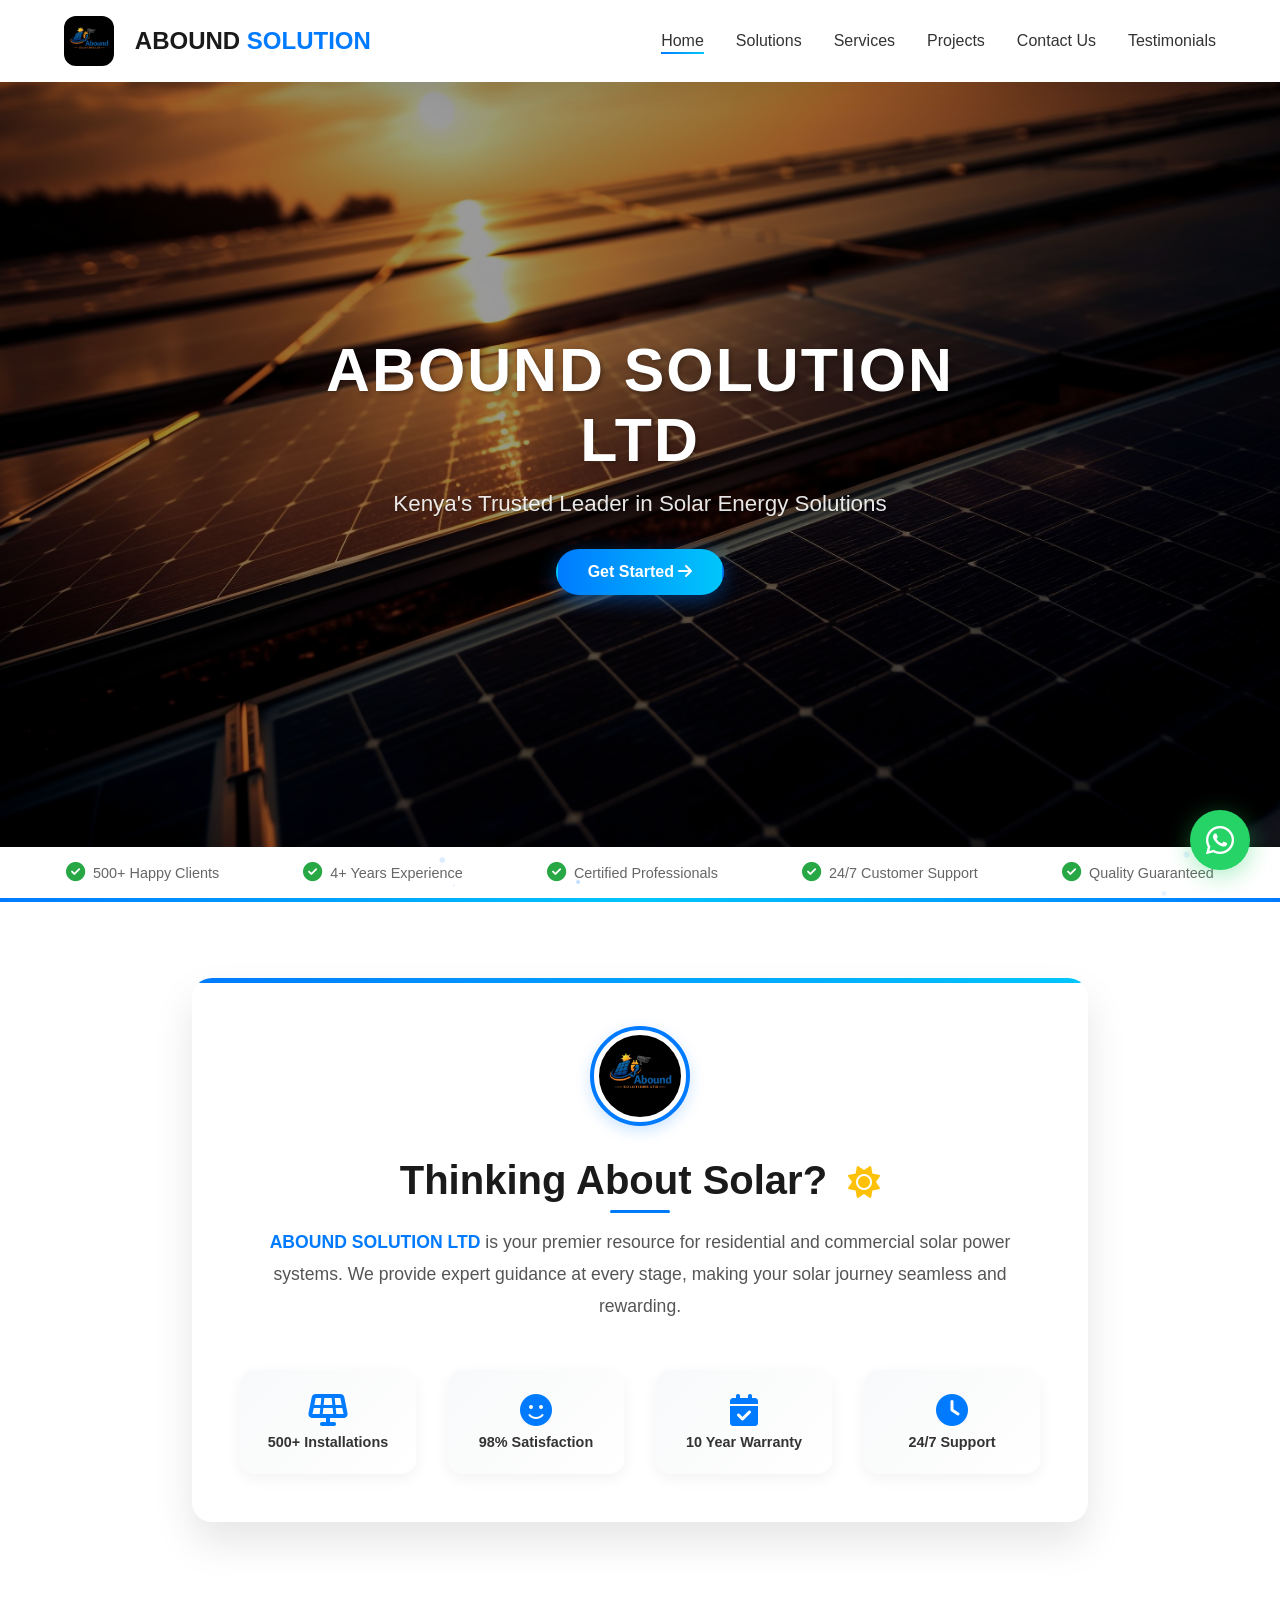
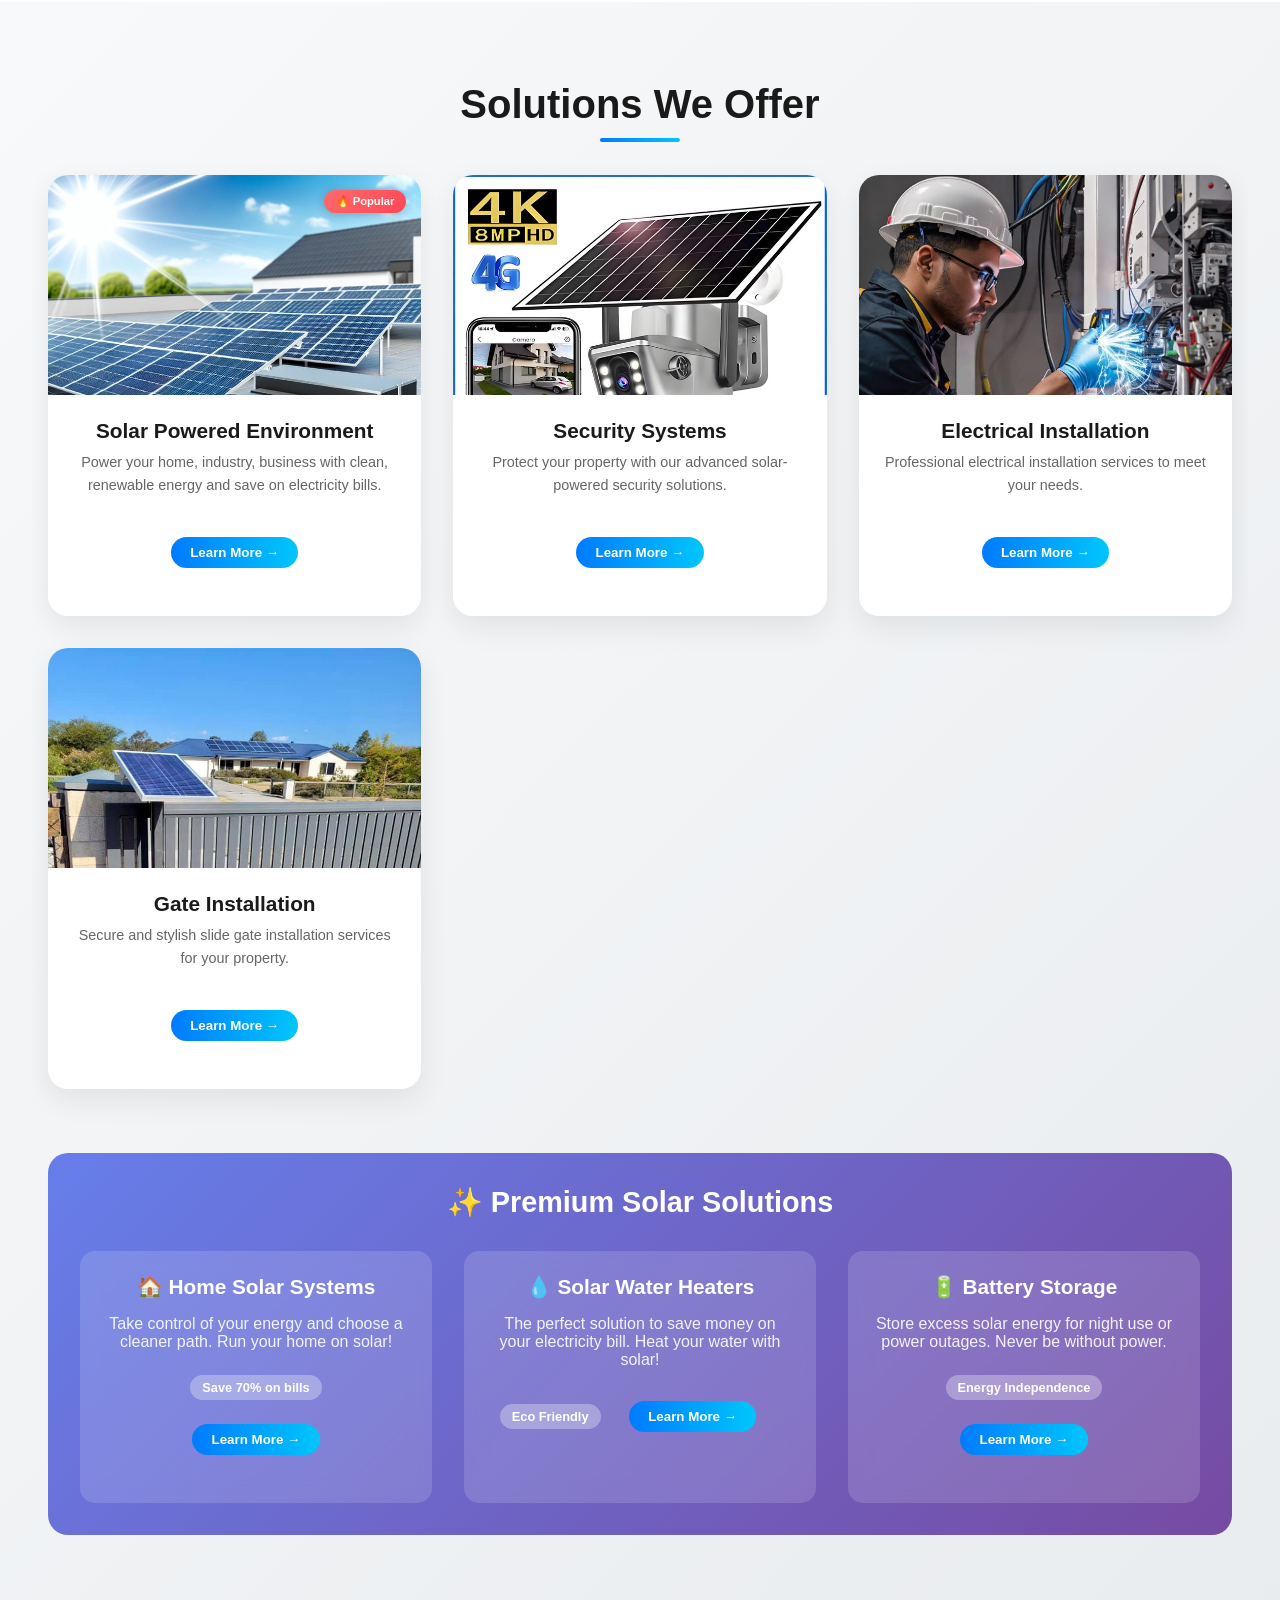
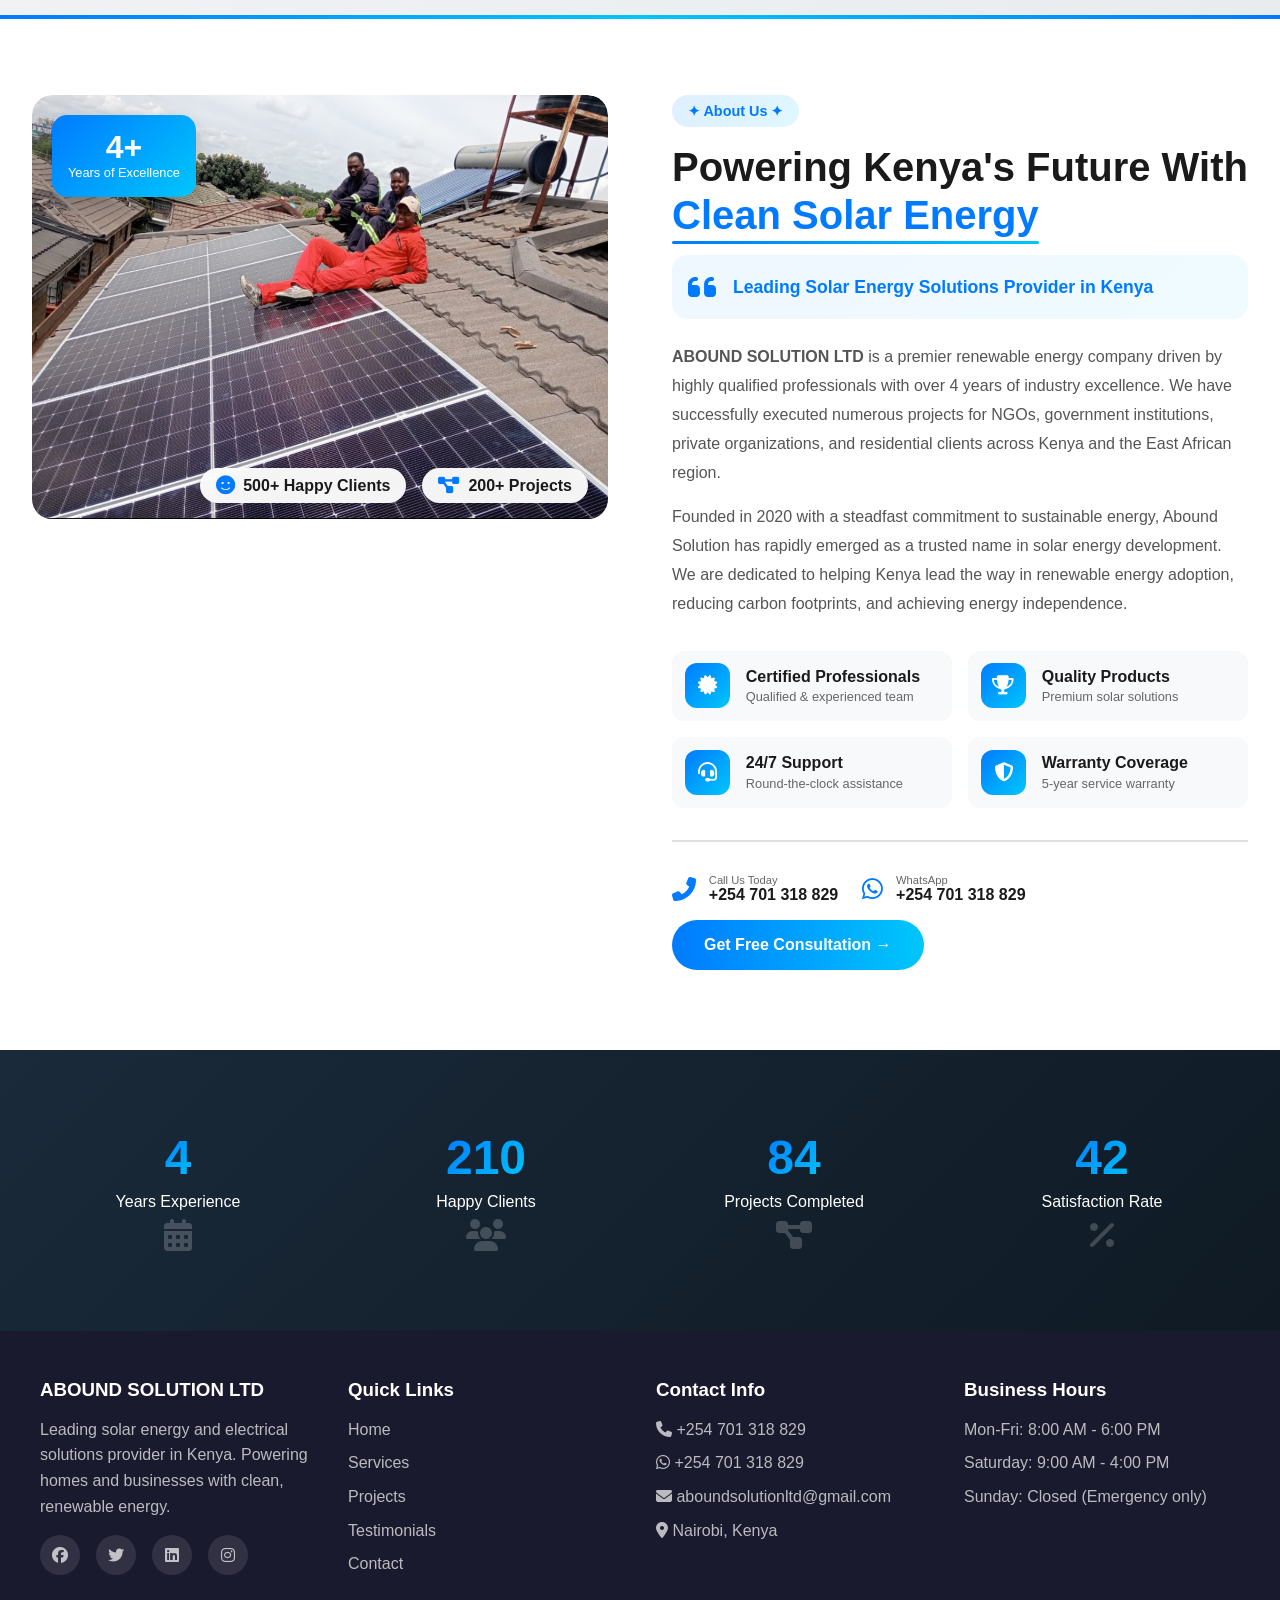
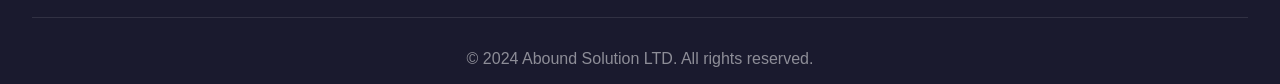
==== commit 8214dae6: "Added javascript file to fix loading screen" ====
--- a/index.html
+++ b/index.html
@@ -2,15 +2,15 @@
 <html lang="en">
 <head>
     <meta charset="UTF-8">
-    <meta name="viewport" content="width=device-width, initial-scale=1.0">
+    <meta name="viewport" content="width=device-width, initial-scale=1.0, maximum-scale=1.0, user-scalable=yes">
     <title>ABOUND SOLUTION LTD | Kenya's Leading Solar Energy Provider</title>
     <meta name="description" content="Abound Solution LTD - Premier solar energy solutions provider in Kenya. Solar panels, inverters, battery storage, and professional installation services.">
     <meta name="keywords" content="solar energy Kenya, solar panels, renewable energy, solar installation, Abound Solution">
     <meta name="author" content="Abound Solution LTD">
     <link rel="stylesheet" href="https://cdnjs.cloudflare.com/ajax/libs/font-awesome/6.4.0/css/all.min.css">
     <link href="https://unpkg.com/aos@2.3.1/dist/aos.css" rel="stylesheet">
-    <link rel="stylesheet" href="/css/style.css">
-    <link rel="stylesheet" href="/css/example.css">
+    <link rel="stylesheet" href="css/style.css">
+    <link rel="stylesheet" href="css/example.css">
 </head>
 <body>
 
@@ -276,6 +276,7 @@
     </div>
 
     <script src="https://unpkg.com/aos@2.3.1/dist/aos.js"></script>
+    
     <script>
         // Initialize AOS
         AOS.init({ duration: 1000, once: true, offset: 100 });
@@ -408,5 +409,6 @@
             };
         });
     </script>
+    <script src="js/example.js"></script>
 </body>
 </html>
--- a/css/style.css
+++ b/css/style.css
@@ -1569,4 +1569,300 @@
     .company-motto p {
         font-size: 0.9rem;
     }
+}
+/* ========================================
+   COMPLETE MOBILE RESPONSIVE FIXES
+   ======================================== */
+
+/* Base Mobile Styles - Applies to all screens under 992px */
+@media screen and (max-width: 992px) {
+    /* Container padding */
+    .container, .about-container, .solar-container, .projects-container {
+        padding-left: 1rem !important;
+        padding-right: 1rem !important;
+    }
+    
+    /* Grid layouts - force single column on mobile */
+    .solutions-grid,
+    .services-grid,
+    .projects-grid,
+    .about-grid,
+    .features-grid,
+    .features-grid-about,
+    .stats-container,
+    .footer-content,
+    .solar-grid {
+        grid-template-columns: 1fr !important;
+        gap: 1.5rem !important;
+    }
+    
+    /* Headings - reduce size for mobile */
+    h1, .hero-content h1 {
+        font-size: 1.8rem !important;
+        line-height: 1.3 !important;
+    }
+    
+    h2, .about-title, .section-header h2 {
+        font-size: 1.5rem !important;
+    }
+    
+    h3 {
+        font-size: 1.2rem !important;
+    }
+    
+    /* Hero section */
+    .hero {
+        min-height: 60vh !important;
+        padding: 3rem 1rem !important;
+    }
+    
+    .hero-content {
+        padding: 1rem !important;
+    }
+    
+    .hero-content p {
+        font-size: 1rem !important;
+    }
+    
+    /* Navigation - mobile friendly */
+    .navbar {
+        flex-direction: column !important;
+        padding: 0.8rem !important;
+        position: relative !important;
+    }
+    
+    .logo-container {
+        width: 100%;
+        justify-content: space-between;
+    }
+    
+    /* Mobile menu - hidden by default, shows when active */
+    .nav-links {
+        position: fixed !important;
+        top: 0 !important;
+        right: -100% !important;
+        width: 80% !important;
+        height: 100vh !important;
+        background: white !important;
+        flex-direction: column !important;
+        justify-content: center !important;
+        align-items: center !important;
+        gap: 2rem !important;
+        transition: right 0.3s ease !important;
+        z-index: 999 !important;
+        box-shadow: -5px 0 30px rgba(0,0,0,0.1) !important;
+    }
+    
+    .nav-links.active {
+        right: 0 !important;
+    }
+    
+    .nav-links li a {
+        font-size: 1.2rem !important;
+    }
+    
+    /* Burger menu button */
+    .burger {
+        display: flex !important;
+        flex-direction: column !important;
+        cursor: pointer !important;
+        z-index: 1000 !important;
+    }
+    
+    .burger div {
+        width: 25px !important;
+        height: 3px !important;
+        background: #333 !important;
+        margin: 3px !important;
+        transition: all 0.3s !important;
+    }
+    
+    /* Burger animation when open */
+    .burger.toggle .line1 {
+        transform: rotate(-45deg) translate(-5px, 6px) !important;
+    }
+    
+    .burger.toggle .line2 {
+        opacity: 0 !important;
+    }
+    
+    .burger.toggle .line3 {
+        transform: rotate(45deg) translate(-5px, -6px) !important;
+    }
+    
+    /* Trust bar - wrap items */
+    .trust-container {
+        flex-wrap: wrap !important;
+        gap: 0.8rem !important;
+        justify-content: center !important;
+    }
+    
+    .trust-item {
+        font-size: 0.75rem !important;
+    }
+    
+    /* Cards - full width on mobile */
+    .service-card, .testimonial-card, .project-card, .feature-card {
+        width: 100% !important;
+        margin: 0 !important;
+    }
+    
+    /* Images - responsive */
+    .service-image, .project-image, .about-image {
+        width: 100% !important;
+        height: auto !important;
+    }
+    
+    /* Stats section */
+    .stats-section {
+        padding: 2rem 1rem !important;
+    }
+    
+    .stat-number {
+        font-size: 2rem !important;
+    }
+    
+    /* Buttons - full width on mobile */
+    .cta-button, .btn-learn-more, .btn-primary, .btn-secondary, .about-cta {
+        display: block !important;
+        width: 100% !important;
+        text-align: center !important;
+        margin: 0.5rem 0 !important;
+    }
+    
+    /* Contact section */
+    .about-contact {
+        flex-direction: column !important;
+        text-align: center !important;
+    }
+    
+    .contact-numbers {
+        flex-direction: column !important;
+        align-items: center !important;
+    }
+    
+    /* Phone items */
+    .phone-item {
+        justify-content: center !important;
+    }
+    
+    /* Modal on mobile */
+    .modal-content {
+        width: 95% !important;
+        margin: 10% auto !important;
+    }
+    
+    /* Floating buttons - adjust position */
+    .whatsapp-float {
+        width: 50px !important;
+        height: 50px !important;
+        font-size: 1.5rem !important;
+        bottom: 20px !important;
+        right: 20px !important;
+    }
+    
+    .back-to-top {
+        width: 40px !important;
+        height: 40px !important;
+        font-size: 1.2rem !important;
+        bottom: 20px !important;
+        left: 20px !important;
+    }
+    
+    /* Footer */
+    .footer {
+        padding: 2rem 1rem 1rem !important;
+    }
+    
+    .footer-section {
+        text-align: center !important;
+    }
+    
+    .social-links {
+        justify-content: center !important;
+    }
+    
+    /* Forms */
+    input, select, textarea, .input-group input {
+        font-size: 16px !important; /* Prevents zoom on iOS */
+    }
+    
+    /* Grid items */
+    .solar-item {
+        padding: 1rem !important;
+    }
+}
+
+/* Extra small devices (phones under 480px) */
+@media screen and (max-width: 480px) {
+    .hero-content h1 {
+        font-size: 1.5rem !important;
+    }
+    
+    .intro h2 {
+        font-size: 1.3rem !important;
+    }
+    
+    .intro p {
+        font-size: 0.9rem !important;
+    }
+    
+    .feature-card {
+        padding: 1rem !important;
+    }
+    
+    .feature-card i {
+        font-size: 1.5rem !important;
+    }
+    
+    .feature-card span {
+        font-size: 0.8rem !important;
+    }
+    
+    .card-content h3 {
+        font-size: 1.1rem !important;
+    }
+    
+    .card-content p {
+        font-size: 0.85rem !important;
+    }
+    
+    .price {
+        font-size: 1rem !important;
+    }
+    
+    .btn-learn-more {
+        font-size: 0.85rem !important;
+        padding: 0.4rem 1rem !important;
+    }
+}
+
+/* Tablet devices (768px - 992px) */
+@media screen and (min-width: 768px) and (max-width: 992px) {
+    .solutions-grid,
+    .services-grid {
+        grid-template-columns: repeat(2, 1fr) !important;
+    }
+    
+    .hero-content h1 {
+        font-size: 2.5rem !important;
+    }
+}
+
+/* Fix for images to be responsive */
+img {
+    max-width: 100% !important;
+    height: auto !important;
+}
+
+/* Fix for tables and containers to prevent overflow */
+.container, .about-container, .solar-container, .projects-container {
+    max-width: 100% !important;
+    overflow-x: hidden !important;
+}
+
+/* Ensure body doesn't overflow */
+body {
+    overflow-x: hidden !important;
+    width: 100% !important;
 }
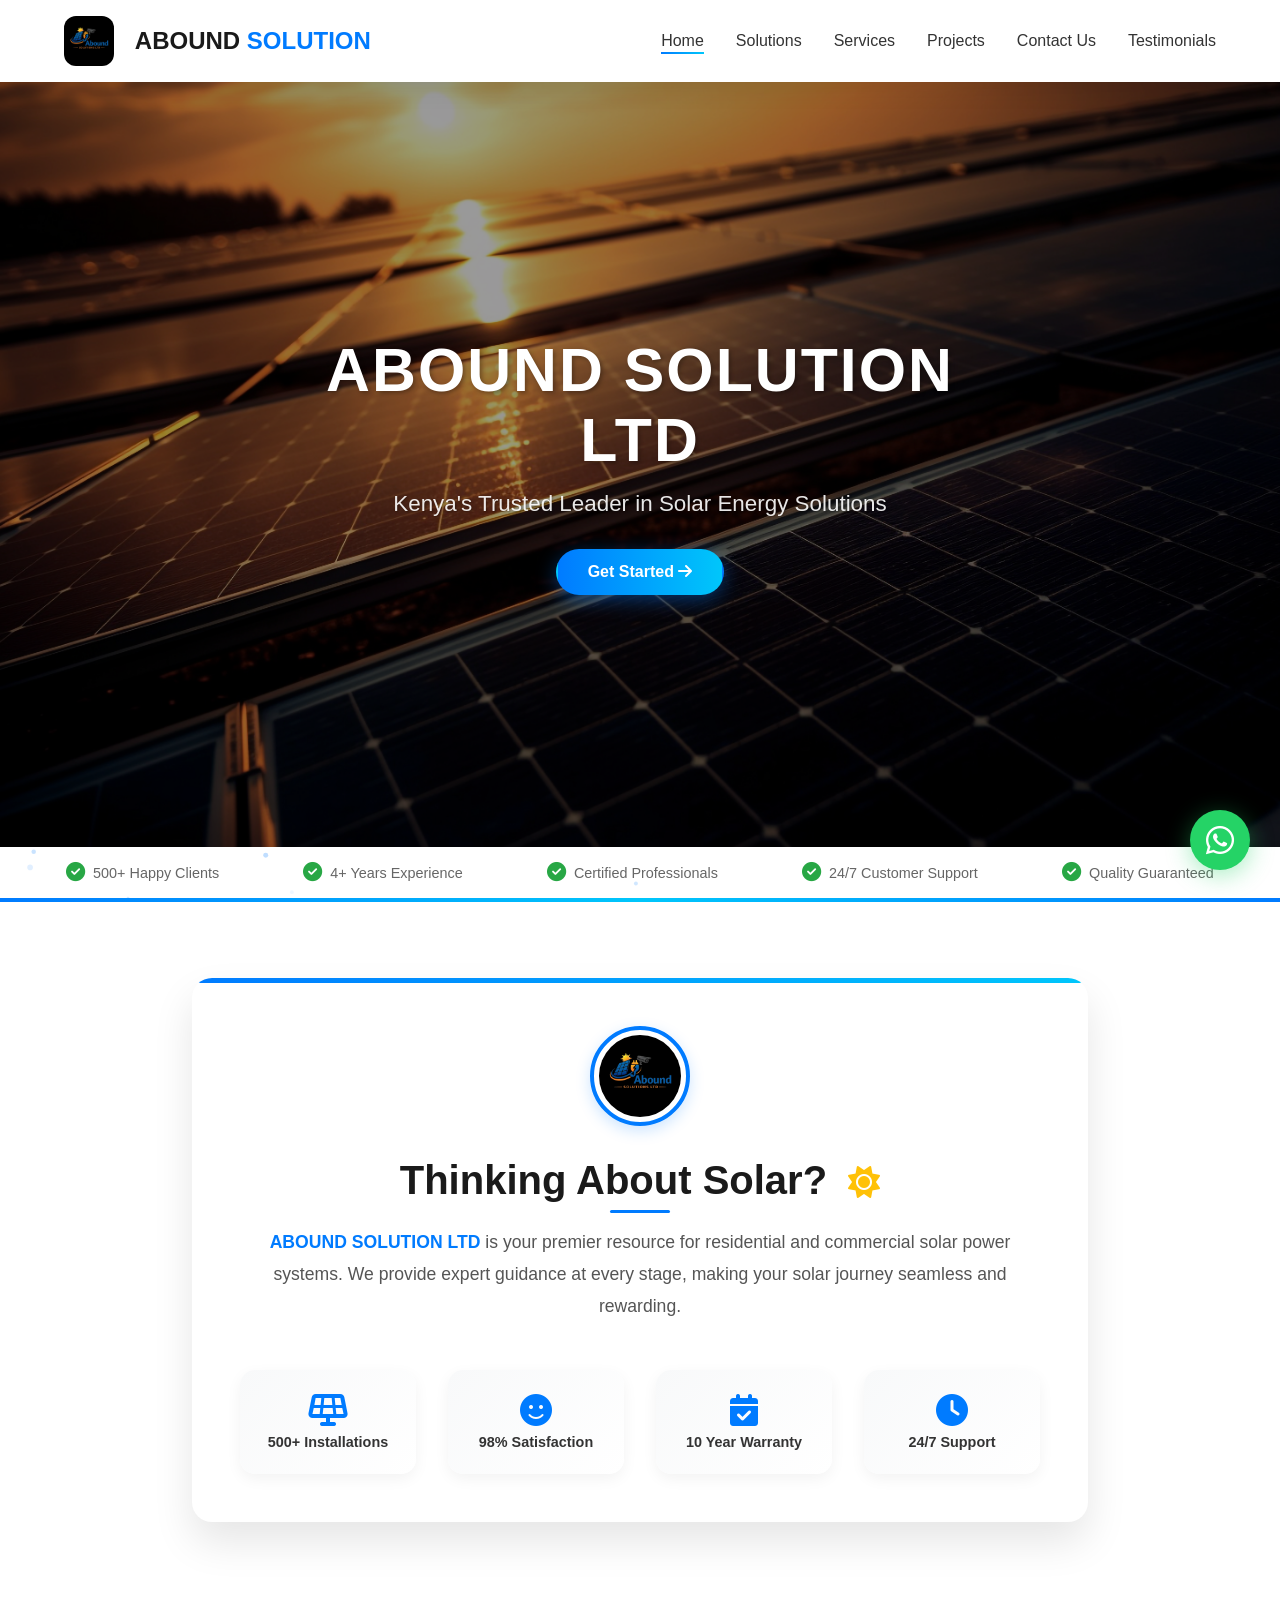
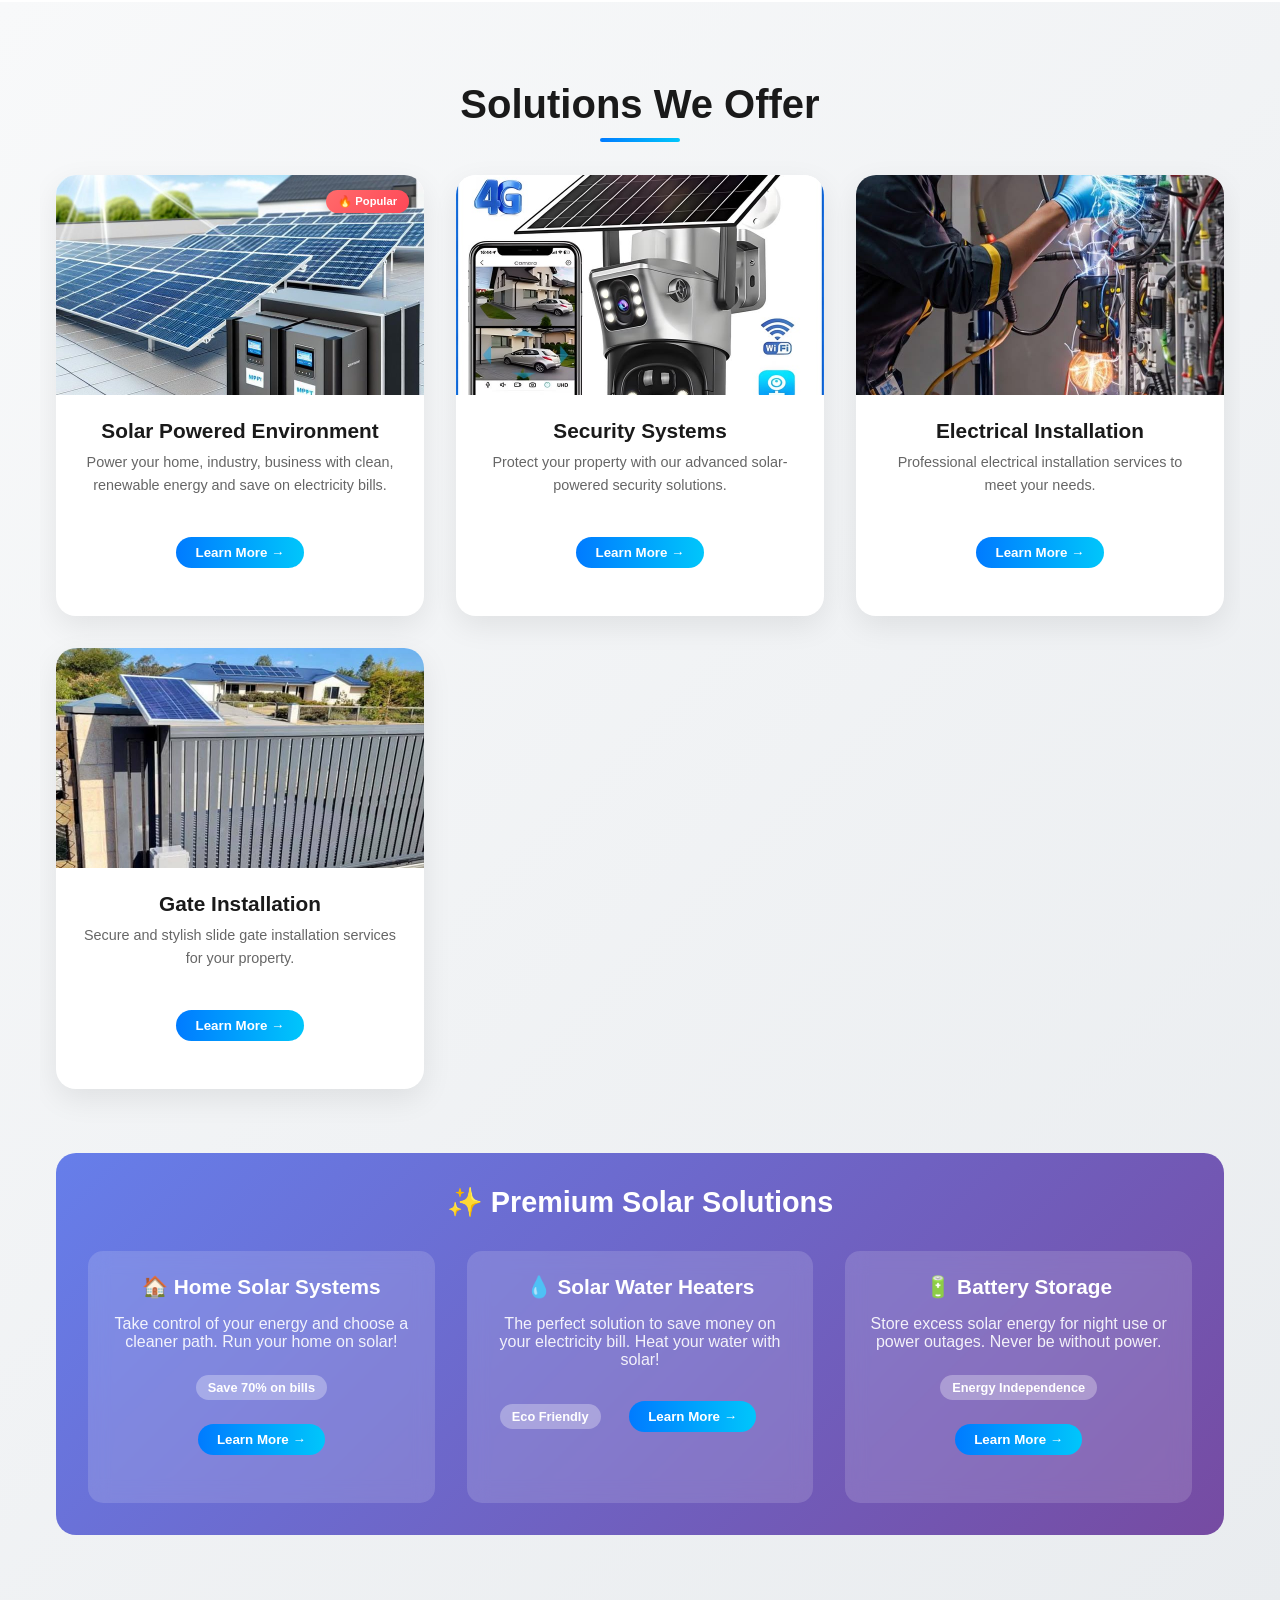
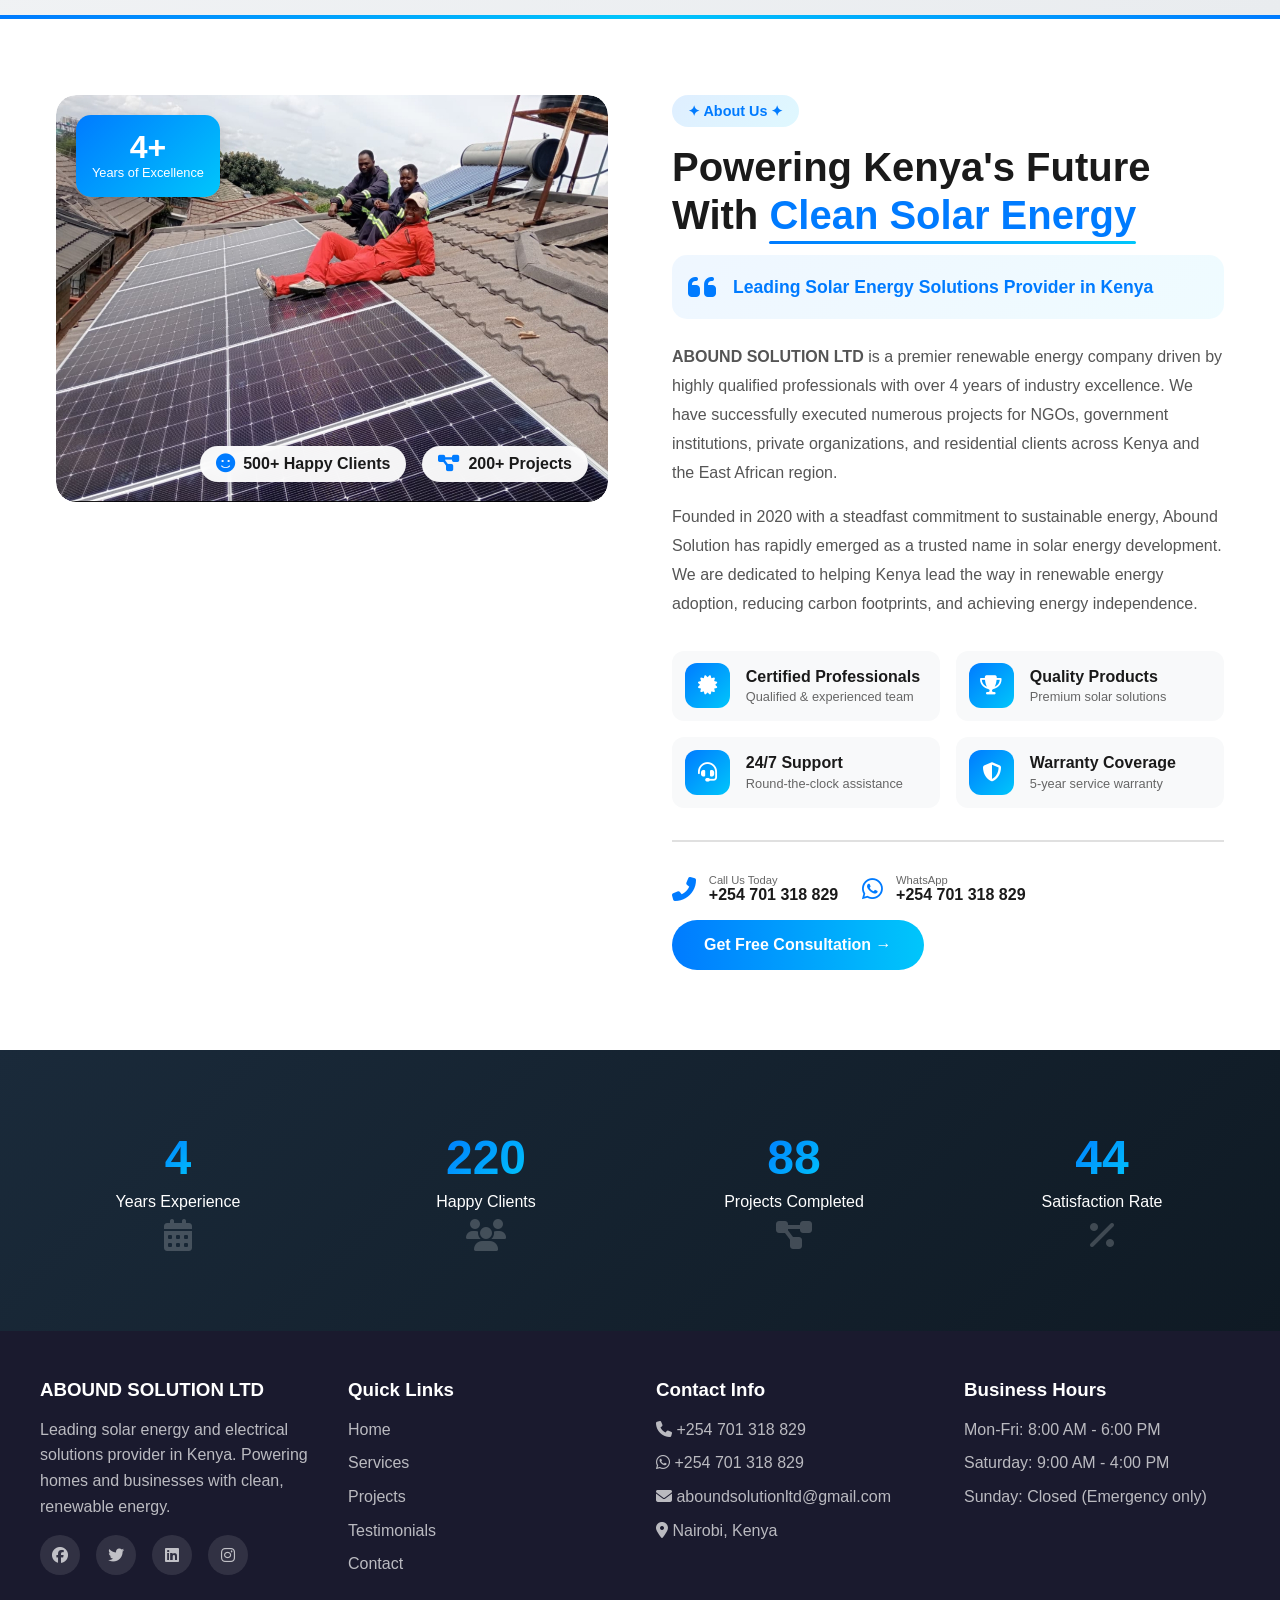
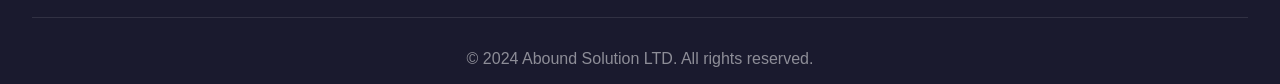
==== commit 754adbeb: "Added javascript file to fix loading screen" ====
--- a/index.html
+++ b/index.html
@@ -2,7 +2,7 @@
 <html lang="en">
 <head>
     <meta charset="UTF-8">
-    <meta name="viewport" content="width=device-width, initial-scale=1.0, maximum-scale=1.0, user-scalable=yes">
+    <meta name="viewport" content="width=device-width, initial-scale=1.0">
     <title>ABOUND SOLUTION LTD | Kenya's Leading Solar Energy Provider</title>
     <meta name="description" content="Abound Solution LTD - Premier solar energy solutions provider in Kenya. Solar panels, inverters, battery storage, and professional installation services.">
     <meta name="keywords" content="solar energy Kenya, solar panels, renewable energy, solar installation, Abound Solution">
@@ -43,6 +43,13 @@
             <div class="logo">ABOUND <span>SOLUTION</span></div>
         </div>
         
+          <!-- Hamburger menu button -->
+    <div class="burger">
+        <div class="line1"></div>
+        <div class="line2"></div>
+        <div class="line3"></div>
+    </div>
+    
         <ul class="nav-links">
             <li><a href="#home" class="active">Home</a></li>
             <li><a href="#solutions">Solutions</a></li>
@@ -52,13 +59,7 @@
             <li><a href="feedback.html">Testimonials</a></li>
         </ul>
         
-        <div class="burger">
-            <div class="line1"></div>
-            <div class="line2"></div>
-            <div class="line3"></div>
-        </div>
     </nav>
-
     <main>
         <!-- Hero Section -->
         <section id="home" class="hero">
--- a/css/style.css
+++ b/css/style.css
@@ -1571,298 +1571,190 @@
     }
 }
 /* ========================================
-   COMPLETE MOBILE RESPONSIVE FIXES
+   MOBILE-FIRST NAVIGATION (Base styles for all screens)
    ======================================== */
 
-/* Base Mobile Styles - Applies to all screens under 992px */
-@media screen and (max-width: 992px) {
-    /* Container padding */
-    .container, .about-container, .solar-container, .projects-container {
-        padding-left: 1rem !important;
-        padding-right: 1rem !important;
+/* Base styles start with mobile (0px to 767px) */
+.navbar {
+    display: flex;
+    justify-content: space-between;
+    align-items: center;
+    padding: 0.8rem 1rem;
+    background: white;
+    box-shadow: 0 2px 10px rgba(0, 0, 0, 0.1);
+    position: sticky;
+    top: 0;
+    z-index: 1000;
+}
+
+.logo-container {
+    display: flex;
+    align-items: center;
+    gap: 0.5rem;
+    z-index: 1001;
+}
+
+.pic_logo img {
+    width: 40px;
+    height: 40px;
+    object-fit: cover;
+    border-radius: 8px;
+}
+
+.logo {
+    font-size: 1.2rem;
+    font-weight: 700;
+    color: #1a1a1a;
+}
+
+.logo span {
+    color: #007bff;
+}
+
+/* Mobile Menu Button (Hamburger) */
+.burger {
+    display: flex;
+    flex-direction: column;
+    cursor: pointer;
+    z-index: 1001;
+}
+
+.burger div {
+    width: 25px;
+    height: 3px;
+    background: #1a1a1a;
+    margin: 3px 0;
+    transition: all 0.3s ease;
+}
+
+/* Mobile Navigation Links - Hidden by default, slides in from right */
+.nav-links {
+    position: fixed;
+    top: 0;
+    right: -100%;
+    width: 75%;
+    height: 100vh;
+    background: white;
+    display: flex;
+    flex-direction: column;
+    justify-content: center;
+    align-items: center;
+    gap: 2rem;
+    transition: right 0.3s ease;
+    z-index: 1000;
+    box-shadow: -5px 0 30px rgba(0, 0, 0, 0.1);
+    list-style: none;
+    margin: 0;
+    padding: 2rem;
+}
+
+/* When active, menu slides in */
+.nav-links.active {
+    right: 0;
+}
+
+.nav-links li a {
+    text-decoration: none;
+    color: #1a1a1a;
+    font-size: 1.2rem;
+    font-weight: 500;
+    transition: color 0.3s;
+}
+
+.nav-links li a:hover {
+    color: #007bff;
+}
+
+/* Burger animation when open */
+.burger.active .line1 {
+    transform: rotate(-45deg) translate(-5px, 6px);
+}
+
+.burger.active .line2 {
+    opacity: 0;
+}
+
+.burger.active .line3 {
+    transform: rotate(45deg) translate(-5px, -6px);
+}
+
+/* Prevent body scroll when mobile menu is open */
+body.menu-open {
+    overflow: hidden;
+}
+
+/* ========================================
+   TABLET STYLES (768px and up)
+   ======================================== */
+@media (min-width: 768px) {
+    .navbar {
+        padding: 1rem 5%;
     }
     
-    /* Grid layouts - force single column on mobile */
-    .solutions-grid,
-    .services-grid,
-    .projects-grid,
-    .about-grid,
-    .features-grid,
-    .features-grid-about,
-    .stats-container,
-    .footer-content,
-    .solar-grid {
-        grid-template-columns: 1fr !important;
-        gap: 1.5rem !important;
+    .pic_logo img {
+        width: 50px;
+        height: 50px;
     }
     
-    /* Headings - reduce size for mobile */
-    h1, .hero-content h1 {
-        font-size: 1.8rem !important;
-        line-height: 1.3 !important;
+    .logo {
+        font-size: 1.5rem;
     }
     
-    h2, .about-title, .section-header h2 {
-        font-size: 1.5rem !important;
+    /* Hide hamburger menu on tablet/desktop */
+    .burger {
+        display: none;
     }
     
-    h3 {
-        font-size: 1.2rem !important;
-    }
-    
-    /* Hero section */
-    .hero {
-        min-height: 60vh !important;
-        padding: 3rem 1rem !important;
-    }
-    
-    .hero-content {
-        padding: 1rem !important;
-    }
-    
-    .hero-content p {
-        font-size: 1rem !important;
-    }
-    
-    /* Navigation - mobile friendly */
-    .navbar {
-        flex-direction: column !important;
-        padding: 0.8rem !important;
-        position: relative !important;
-    }
-    
-    .logo-container {
-        width: 100%;
-        justify-content: space-between;
-    }
-    
-    /* Mobile menu - hidden by default, shows when active */
+    /* Show horizontal navigation on tablet/desktop */
     .nav-links {
-        position: fixed !important;
-        top: 0 !important;
-        right: -100% !important;
-        width: 80% !important;
-        height: 100vh !important;
-        background: white !important;
-        flex-direction: column !important;
-        justify-content: center !important;
-        align-items: center !important;
-        gap: 2rem !important;
-        transition: right 0.3s ease !important;
-        z-index: 999 !important;
-        box-shadow: -5px 0 30px rgba(0,0,0,0.1) !important;
-    }
-    
-    .nav-links.active {
-        right: 0 !important;
+        position: static;
+        width: auto;
+        height: auto;
+        background: transparent;
+        flex-direction: row;
+        justify-content: flex-end;
+        gap: 2rem;
+        padding: 0;
+        box-shadow: none;
     }
     
     .nav-links li a {
-        font-size: 1.2rem !important;
+        font-size: 1rem;
+        position: relative;
     }
     
-    /* Burger menu button */
-    .burger {
-        display: flex !important;
-        flex-direction: column !important;
-        cursor: pointer !important;
-        z-index: 1000 !important;
+    /* Underline animation on hover */
+    .nav-links li a::after {
+        content: '';
+        position: absolute;
+        bottom: -5px;
+        left: 0;
+        width: 0;
+        height: 2px;
+        background: linear-gradient(90deg, #007bff, #00c6fb);
+        transition: width 0.3s;
     }
     
-    .burger div {
-        width: 25px !important;
-        height: 3px !important;
-        background: #333 !important;
-        margin: 3px !important;
-        transition: all 0.3s !important;
-    }
-    
-    /* Burger animation when open */
-    .burger.toggle .line1 {
-        transform: rotate(-45deg) translate(-5px, 6px) !important;
-    }
-    
-    .burger.toggle .line2 {
-        opacity: 0 !important;
-    }
-    
-    .burger.toggle .line3 {
-        transform: rotate(45deg) translate(-5px, -6px) !important;
-    }
-    
-    /* Trust bar - wrap items */
-    .trust-container {
-        flex-wrap: wrap !important;
-        gap: 0.8rem !important;
-        justify-content: center !important;
-    }
-    
-    .trust-item {
-        font-size: 0.75rem !important;
-    }
-    
-    /* Cards - full width on mobile */
-    .service-card, .testimonial-card, .project-card, .feature-card {
-        width: 100% !important;
-        margin: 0 !important;
-    }
-    
-    /* Images - responsive */
-    .service-image, .project-image, .about-image {
-        width: 100% !important;
-        height: auto !important;
-    }
-    
-    /* Stats section */
-    .stats-section {
-        padding: 2rem 1rem !important;
-    }
-    
-    .stat-number {
-        font-size: 2rem !important;
-    }
-    
-    /* Buttons - full width on mobile */
-    .cta-button, .btn-learn-more, .btn-primary, .btn-secondary, .about-cta {
-        display: block !important;
-        width: 100% !important;
-        text-align: center !important;
-        margin: 0.5rem 0 !important;
-    }
-    
-    /* Contact section */
-    .about-contact {
-        flex-direction: column !important;
-        text-align: center !important;
-    }
-    
-    .contact-numbers {
-        flex-direction: column !important;
-        align-items: center !important;
-    }
-    
-    /* Phone items */
-    .phone-item {
-        justify-content: center !important;
-    }
-    
-    /* Modal on mobile */
-    .modal-content {
-        width: 95% !important;
-        margin: 10% auto !important;
-    }
-    
-    /* Floating buttons - adjust position */
-    .whatsapp-float {
-        width: 50px !important;
-        height: 50px !important;
-        font-size: 1.5rem !important;
-        bottom: 20px !important;
-        right: 20px !important;
-    }
-    
-    .back-to-top {
-        width: 40px !important;
-        height: 40px !important;
-        font-size: 1.2rem !important;
-        bottom: 20px !important;
-        left: 20px !important;
-    }
-    
-    /* Footer */
-    .footer {
-        padding: 2rem 1rem 1rem !important;
-    }
-    
-    .footer-section {
-        text-align: center !important;
-    }
-    
-    .social-links {
-        justify-content: center !important;
-    }
-    
-    /* Forms */
-    input, select, textarea, .input-group input {
-        font-size: 16px !important; /* Prevents zoom on iOS */
-    }
-    
-    /* Grid items */
-    .solar-item {
-        padding: 1rem !important;
-    }
-}
-
-/* Extra small devices (phones under 480px) */
-@media screen and (max-width: 480px) {
-    .hero-content h1 {
-        font-size: 1.5rem !important;
-    }
-    
-    .intro h2 {
-        font-size: 1.3rem !important;
-    }
-    
-    .intro p {
-        font-size: 0.9rem !important;
-    }
-    
-    .feature-card {
-        padding: 1rem !important;
-    }
-    
-    .feature-card i {
-        font-size: 1.5rem !important;
-    }
-    
-    .feature-card span {
-        font-size: 0.8rem !important;
-    }
-    
-    .card-content h3 {
-        font-size: 1.1rem !important;
-    }
-    
-    .card-content p {
-        font-size: 0.85rem !important;
-    }
-    
-    .price {
-        font-size: 1rem !important;
-    }
-    
-    .btn-learn-more {
-        font-size: 0.85rem !important;
-        padding: 0.4rem 1rem !important;
-    }
-}
-
-/* Tablet devices (768px - 992px) */
-@media screen and (min-width: 768px) and (max-width: 992px) {
-    .solutions-grid,
-    .services-grid {
-        grid-template-columns: repeat(2, 1fr) !important;
-    }
-    
-    .hero-content h1 {
-        font-size: 2.5rem !important;
-    }
-}
-
-/* Fix for images to be responsive */
+    .nav-links li a:hover::after {
+        width: 100%;
+    }
+}
+body {
+    overflow-x: hidden;
+    width: 100%;
+}
+
+.container, 
+.about-container, 
+.solar-container, 
+.projects-container {
+    max-width: 100%;
+    padding-left: 1rem;
+    padding-right: 1rem;
+    overflow-x: hidden;
+}
 img {
-    max-width: 100% !important;
-    height: auto !important;
-}
-
-/* Fix for tables and containers to prevent overflow */
-.container, .about-container, .solar-container, .projects-container {
-    max-width: 100% !important;
-    overflow-x: hidden !important;
-}
-
-/* Ensure body doesn't overflow */
-body {
-    overflow-x: hidden !important;
-    width: 100% !important;
+    max-width: 100%;
+    height: auto;
+    display: block;
 }
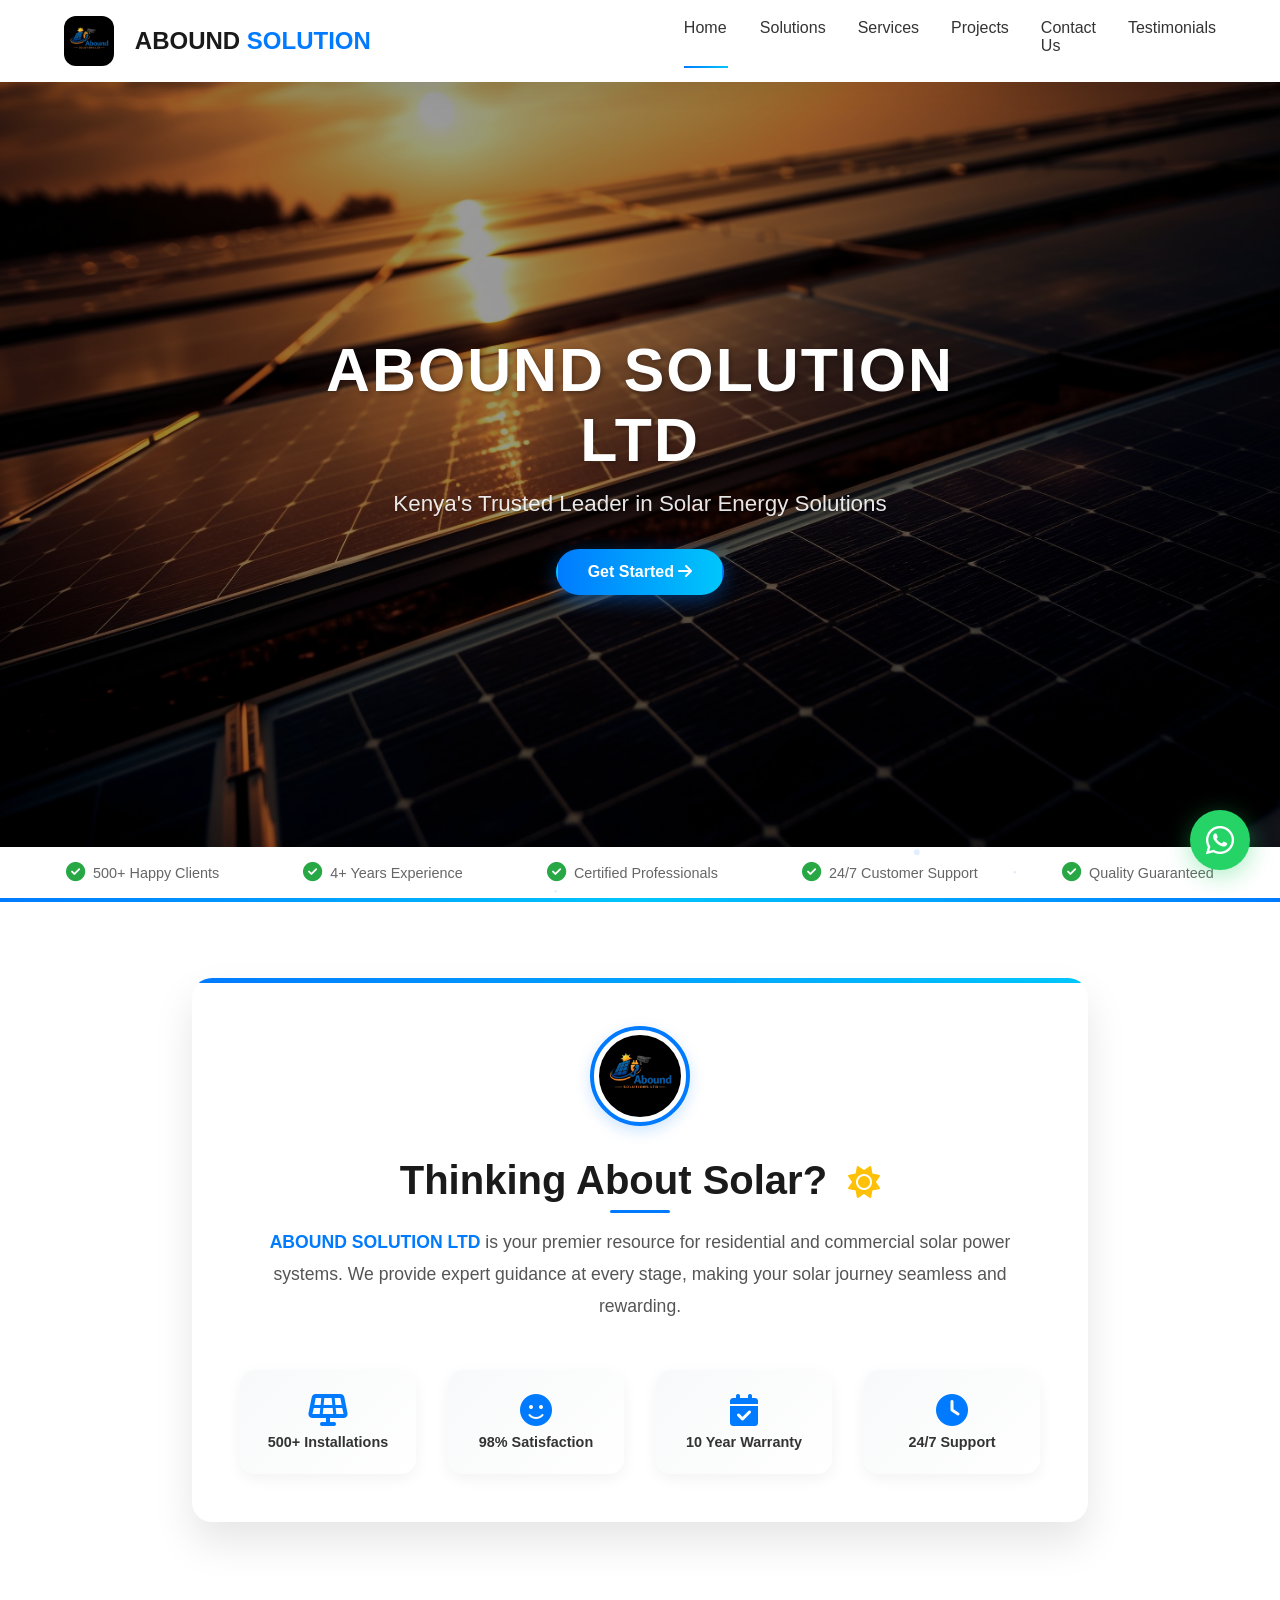
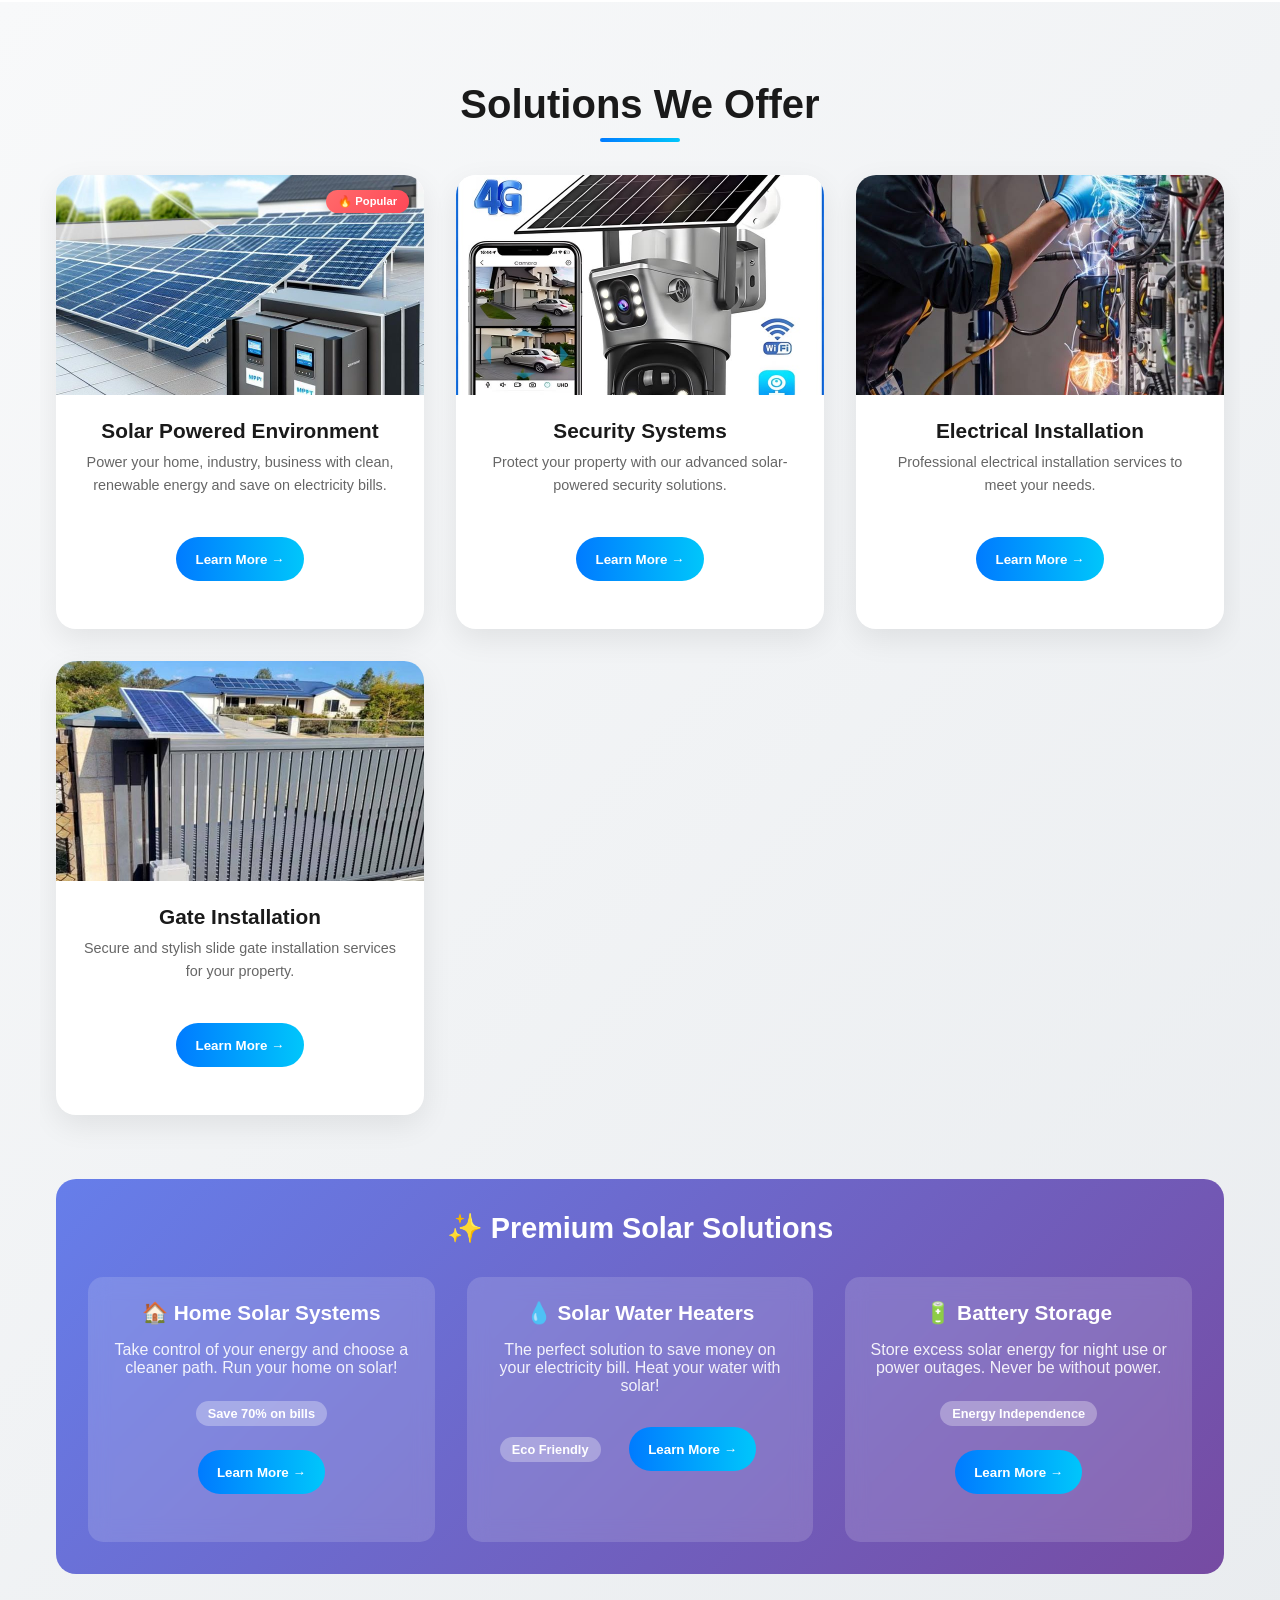
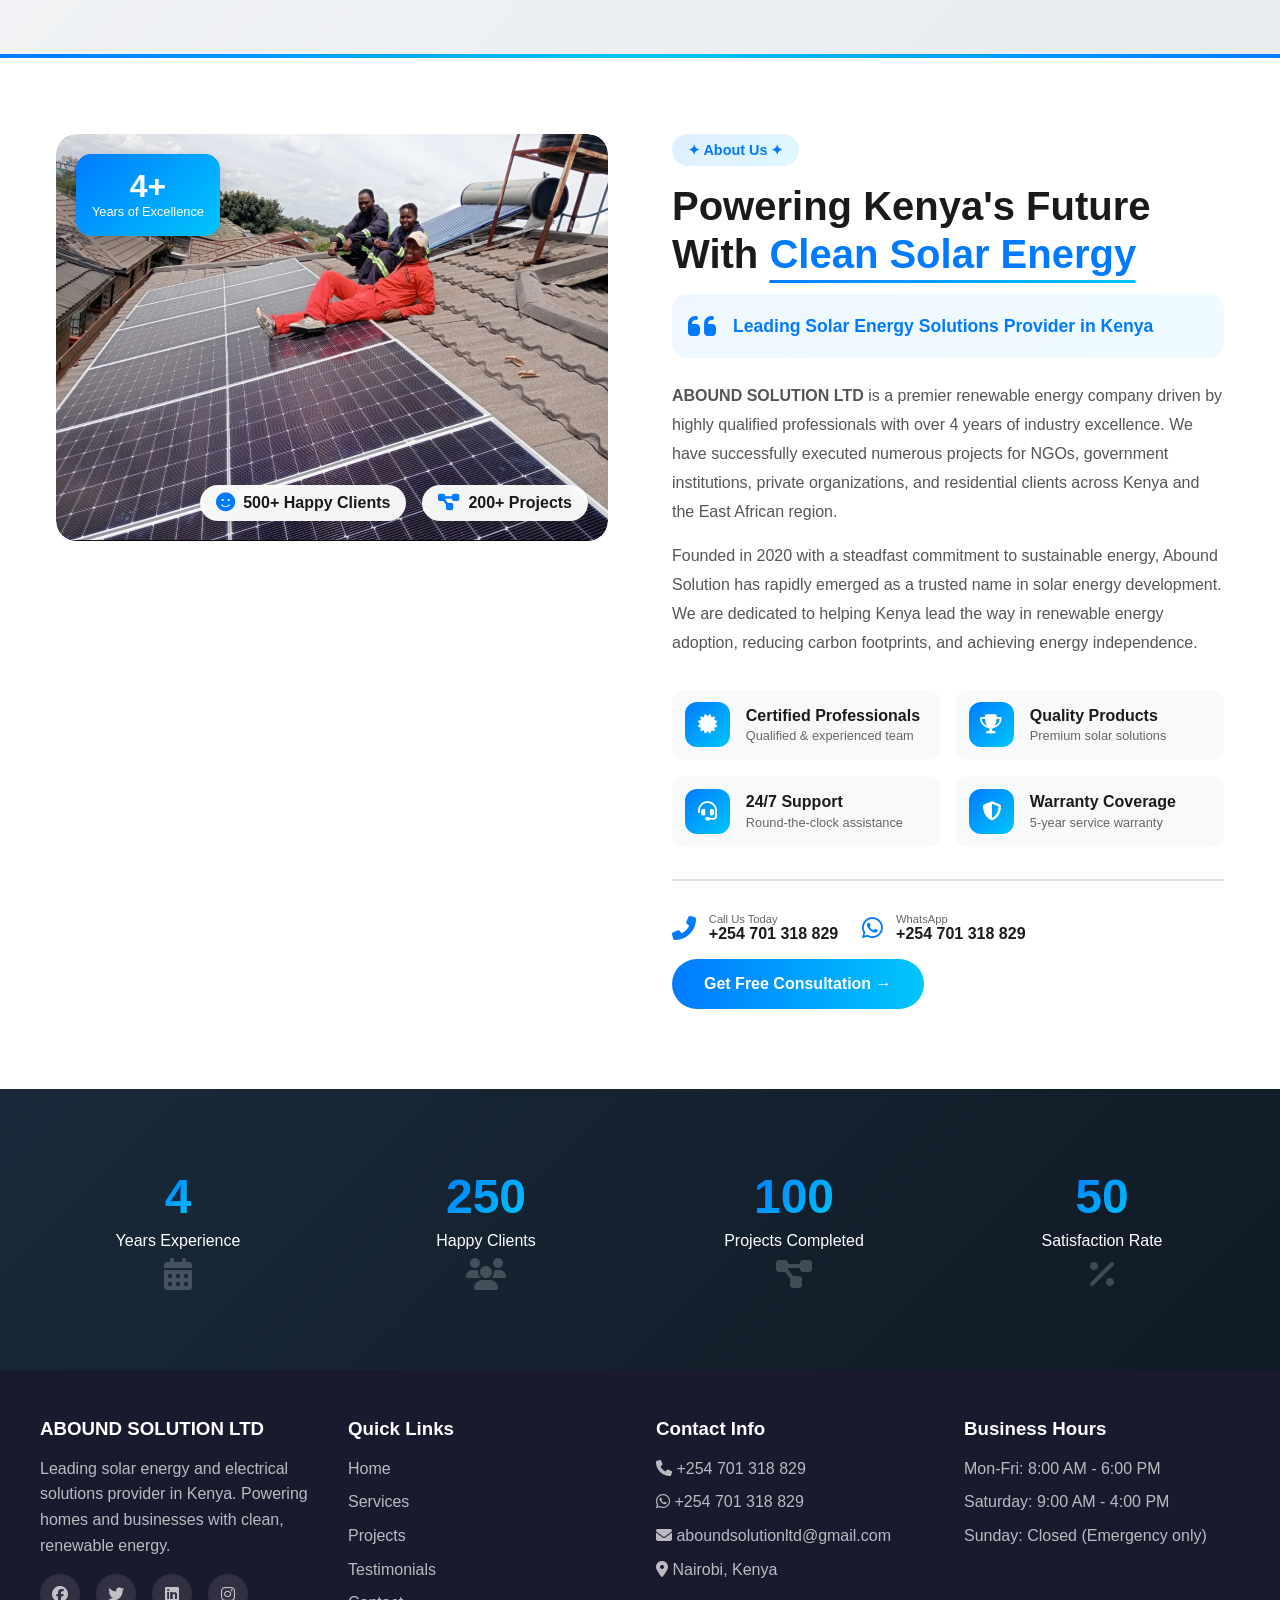
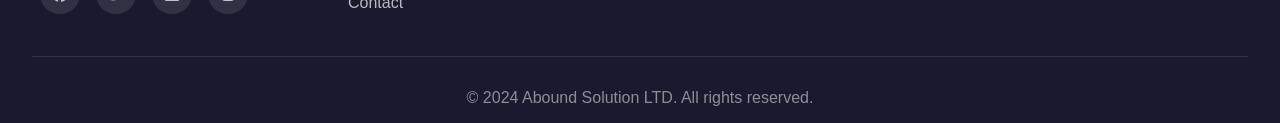
==== commit 34b769c4: "Added javascript file to fix loading screen" ====
--- a/index.html
+++ b/index.html
@@ -44,13 +44,13 @@
         </div>
         
           <!-- Hamburger menu button -->
-    <div class="burger">
+    <div class="burger" id="burgerBtn">
         <div class="line1"></div>
         <div class="line2"></div>
         <div class="line3"></div>
     </div>
     
-        <ul class="nav-links">
+         <ul class="nav-links" id="navLinks">
             <li><a href="#home" class="active">Home</a></li>
             <li><a href="#solutions">Solutions</a></li>
             <li><a href="services.html">Services</a></li>
--- a/css/style.css
+++ b/css/style.css
@@ -1571,10 +1571,15 @@
     }
 }
 /* ========================================
-   MOBILE-FIRST NAVIGATION (Base styles for all screens)
+   MOBILE-FIRST NAVIGATION
+   Base styles (works for phones 320px-767px)
    ======================================== */
 
-/* Base styles start with mobile (0px to 767px) */
+/* Hide scrollbar when mobile menu is open */
+body.menu-open {
+    overflow: hidden;
+}
+
 .navbar {
     display: flex;
     justify-content: space-between;
@@ -1602,7 +1607,7 @@
 }
 
 .logo {
-    font-size: 1.2rem;
+    font-size: 1.1rem;
     font-weight: 700;
     color: #1a1a1a;
 }
@@ -1611,7 +1616,7 @@
     color: #007bff;
 }
 
-/* Mobile Menu Button (Hamburger) */
+/* Hamburger Menu Button - Visible on mobile only */
 .burger {
     display: flex;
     flex-direction: column;
@@ -1627,19 +1632,20 @@
     transition: all 0.3s ease;
 }
 
-/* Mobile Navigation Links - Hidden by default, slides in from right */
+/* Mobile Navigation Drawer - Hidden by default, slides from right */
 .nav-links {
     position: fixed;
     top: 0;
     right: -100%;
     width: 75%;
+    max-width: 300px;
     height: 100vh;
     background: white;
     display: flex;
     flex-direction: column;
     justify-content: center;
     align-items: center;
-    gap: 2rem;
+    gap: 1.5rem;
     transition: right 0.3s ease;
     z-index: 1000;
     box-shadow: -5px 0 30px rgba(0, 0, 0, 0.1);
@@ -1653,19 +1659,24 @@
     right: 0;
 }
 
+/* Navigation Links Styling */
 .nav-links li a {
     text-decoration: none;
     color: #1a1a1a;
     font-size: 1.2rem;
     font-weight: 500;
+    padding: 12px 20px;
+    display: block;
     transition: color 0.3s;
+    min-width: 44px;
+    min-height: 44px;
 }
 
 .nav-links li a:hover {
     color: #007bff;
 }
 
-/* Burger animation when open */
+/* Hamburger Animation when open */
 .burger.active .line1 {
     transform: rotate(-45deg) translate(-5px, 6px);
 }
@@ -1678,13 +1689,8 @@
     transform: rotate(45deg) translate(-5px, -6px);
 }
 
-/* Prevent body scroll when mobile menu is open */
-body.menu-open {
-    overflow: hidden;
-}
-
 /* ========================================
-   TABLET STYLES (768px and up)
+   TABLET & DESKTOP STYLES (768px and up)
    ======================================== */
 @media (min-width: 768px) {
     .navbar {
@@ -1700,12 +1706,12 @@
         font-size: 1.5rem;
     }
     
-    /* Hide hamburger menu on tablet/desktop */
+    /* Hide hamburger on desktop */
     .burger {
         display: none;
     }
     
-    /* Show horizontal navigation on tablet/desktop */
+    /* Show horizontal navigation on desktop */
     .nav-links {
         position: static;
         width: auto;
@@ -1720,10 +1726,10 @@
     
     .nav-links li a {
         font-size: 1rem;
-        position: relative;
+        padding: 0;
     }
     
-    /* Underline animation on hover */
+    /* Optional underline animation on hover */
     .nav-links li a::after {
         content: '';
         position: absolute;
@@ -1739,11 +1745,25 @@
         width: 100%;
     }
 }
+/*
+/* ========================================
+   GENERAL MOBILE FIXES
+   ======================================== */
+
+/* Make all images responsive */
+img {
+    max-width: 100%;
+    height: auto;
+    display: block;
+}
+
+/* Prevent horizontal scroll */
 body {
     overflow-x: hidden;
     width: 100%;
 }
 
+/* All containers should be full width */
 .container, 
 .about-container, 
 .solar-container, 
@@ -1753,8 +1773,55 @@
     padding-right: 1rem;
     overflow-x: hidden;
 }
-img {
-    max-width: 100%;
-    height: auto;
-    display: block;
+
+/* Minimum touch target size for all interactive elements */
+button, 
+.btn-learn-more, 
+.cta-button,
+a[class*="btn"],
+.nav-links li a {
+    min-height: 44px;
+    min-width: 44px;
+}
+
+/* Prevent iOS zoom on form inputs - set minimum 16px */
+input, 
+select, 
+textarea {
+    font-size: 16px !important;
+}
+
+/* Grids become single column on mobile */
+@media (max-width: 768px) {
+    .solutions-grid,
+    .services-grid,
+    .projects-grid,
+    .about-grid,
+    .features-grid,
+    .features-grid-about,
+    .stats-container,
+    .footer-content,
+    .solar-grid {
+        grid-template-columns: 1fr !important;
+        gap: 1.5rem !important;
+    }
+    
+    /* Reduce heading sizes on mobile */
+    h1, .hero-content h1 {
+        font-size: 1.8rem !important;
+    }
+    
+    h2 {
+        font-size: 1.5rem !important;
+    }
+    
+    /* Make buttons full width on mobile */
+    .cta-button, 
+    .btn-learn-more, 
+    .btn-primary, 
+    .btn-secondary {
+        display: block !important;
+        width: 100% !important;
+        text-align: center !important;
+    }
 }
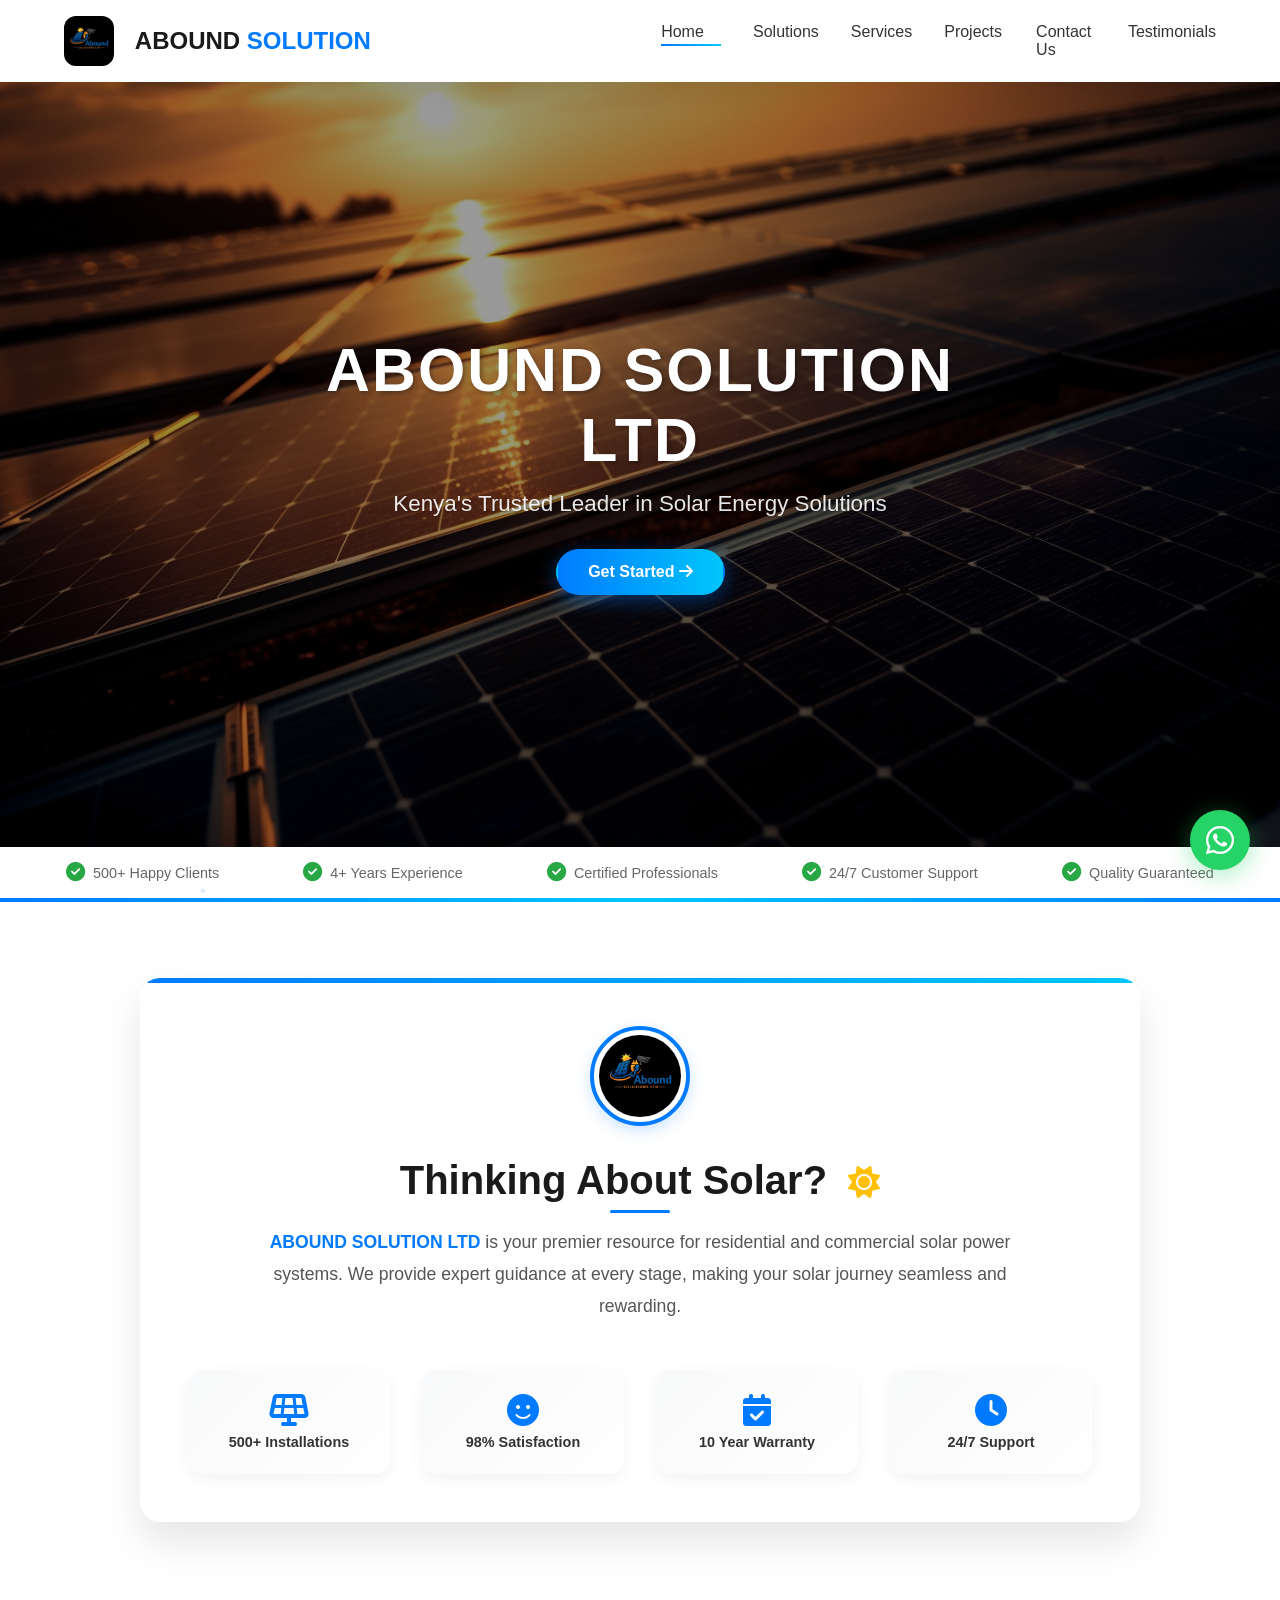
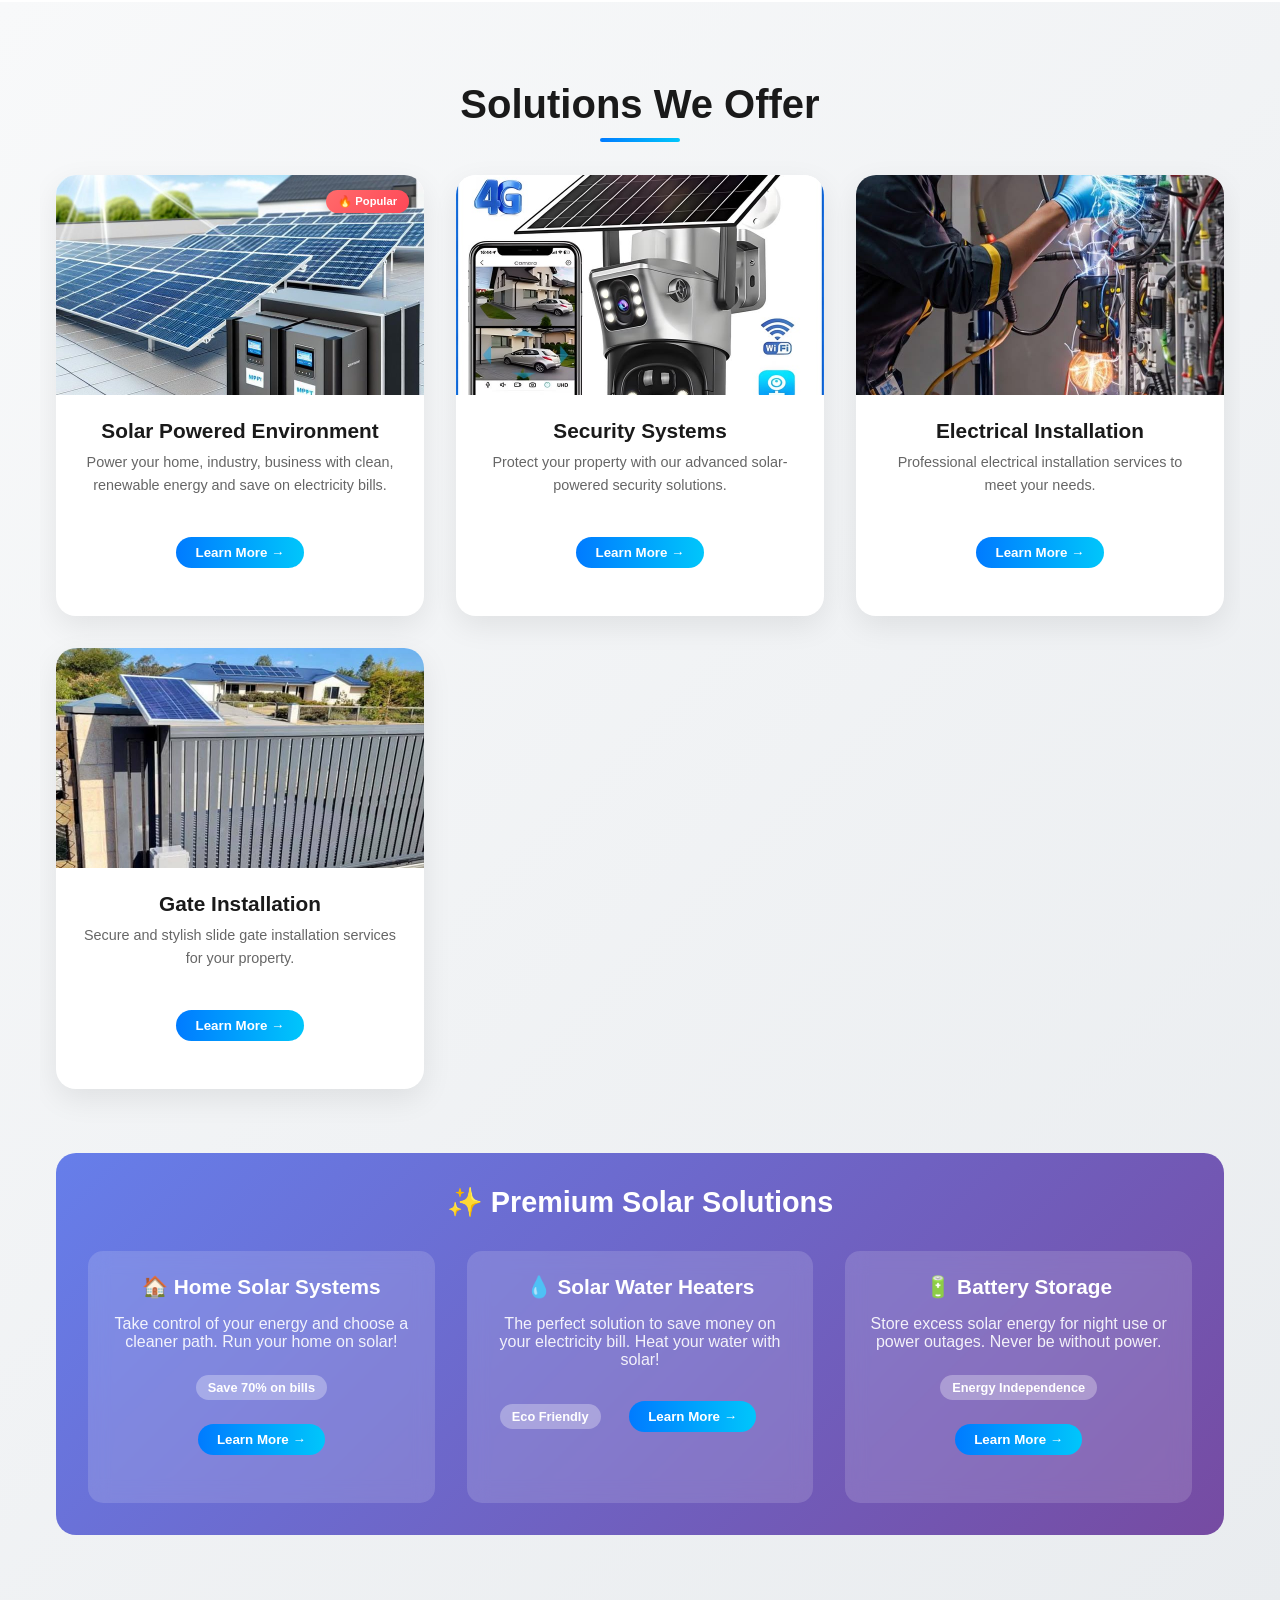
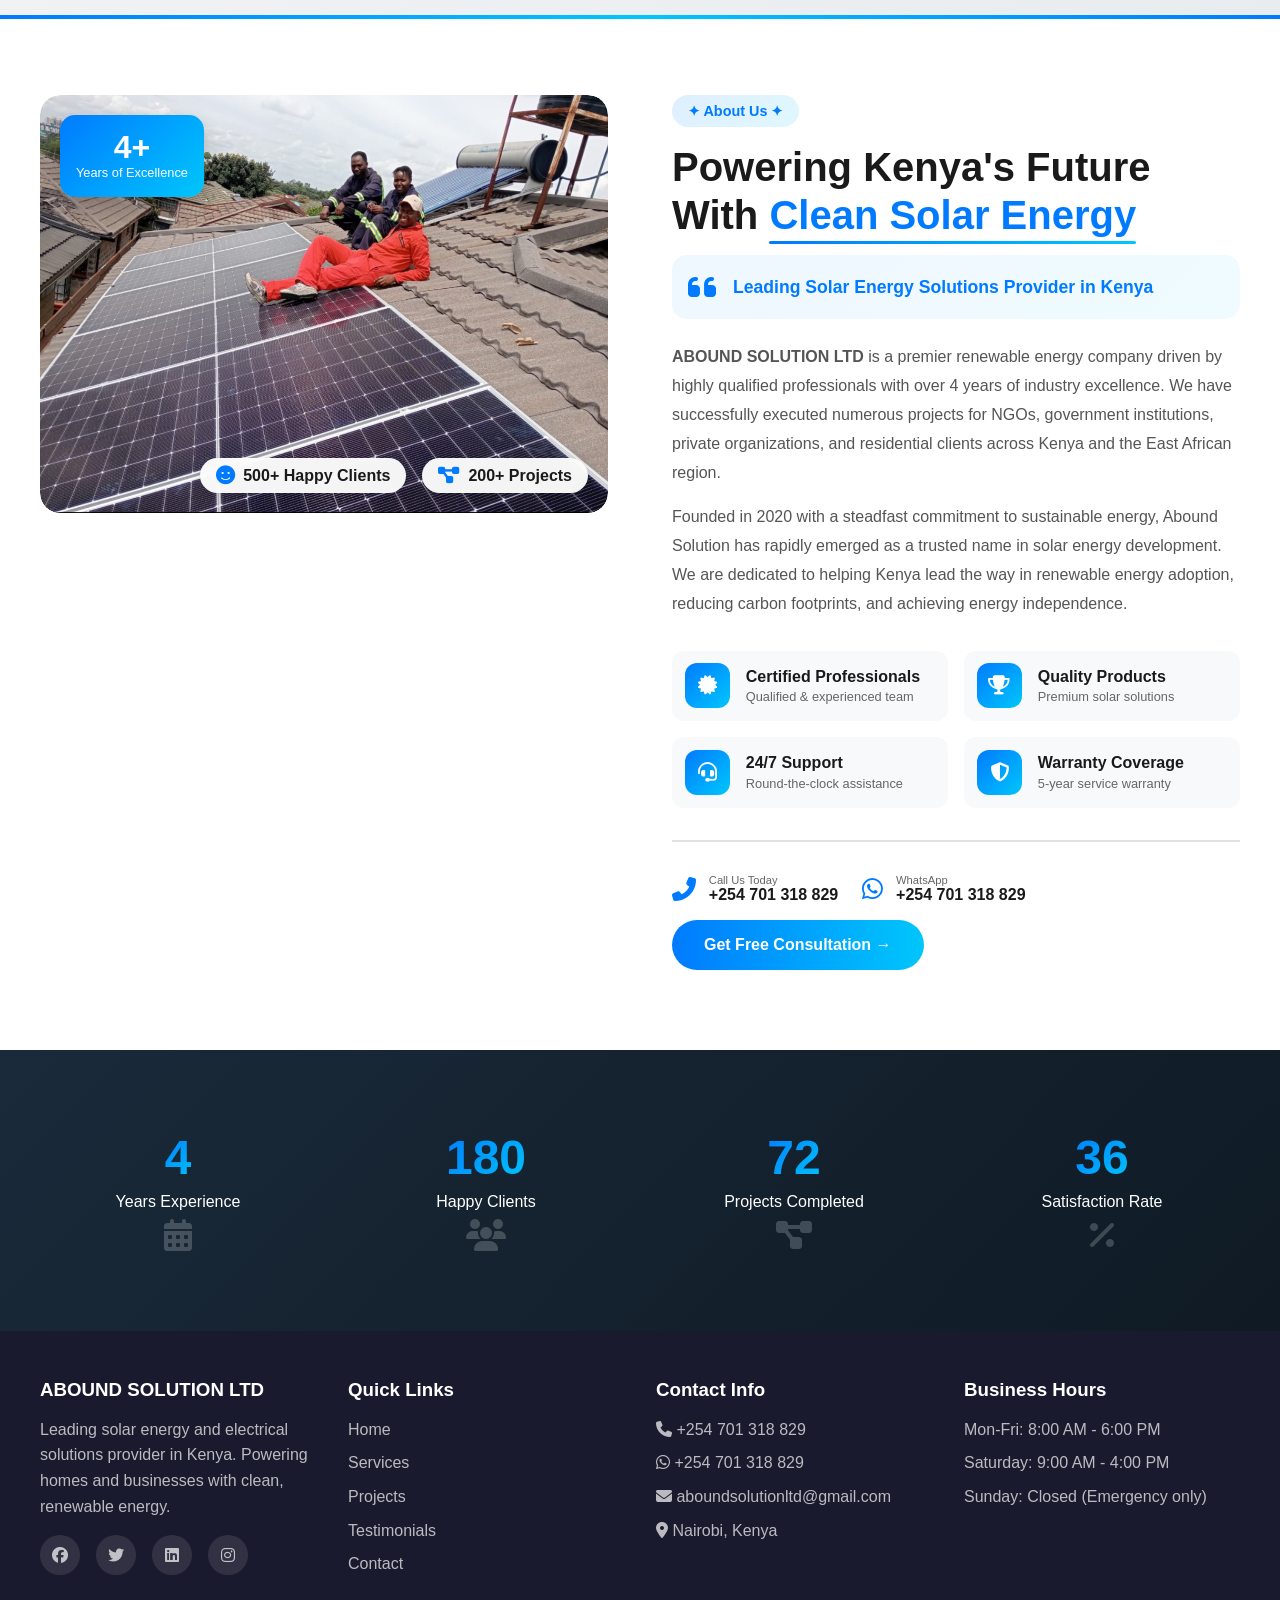
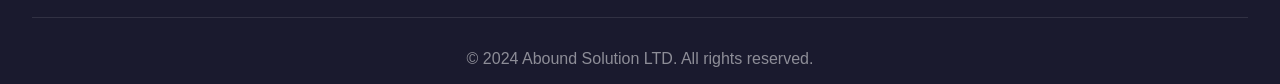
==== commit 0c5440e5: "Added javascript file to fix loading screen" ====
--- a/index.html
+++ b/index.html
@@ -58,8 +58,11 @@
             <li><a href="contacts.html">Contact Us</a></li>
             <li><a href="feedback.html">Testimonials</a></li>
         </ul>
-        
     </nav>
+
+    <div class="overlay" id="overlay"></div>
+
+
     <main>
         <!-- Hero Section -->
         <section id="home" class="hero">
--- a/css/style.css
+++ b/css/style.css
@@ -1571,15 +1571,17 @@
     }
 }
 /* ========================================
-   MOBILE-FIRST NAVIGATION
-   Base styles (works for phones 320px-767px)
+   MOBILE NAVIGATION - COMPLETE FIX
    ======================================== */
 
-/* Hide scrollbar when mobile menu is open */
+/* Hide scrollbar when menu is open */
 body.menu-open {
     overflow: hidden;
-}
-
+    position: fixed;
+    width: 100%;
+}
+
+/* Navigation Bar */
 .navbar {
     display: flex;
     justify-content: space-between;
@@ -1596,7 +1598,6 @@
     display: flex;
     align-items: center;
     gap: 0.5rem;
-    z-index: 1001;
 }
 
 .pic_logo img {
@@ -1616,7 +1617,7 @@
     color: #007bff;
 }
 
-/* Hamburger Menu Button - Visible on mobile only */
+/* Hamburger Menu Button */
 .burger {
     display: flex;
     flex-direction: column;
@@ -1632,48 +1633,82 @@
     transition: all 0.3s ease;
 }
 
-/* Mobile Navigation Drawer - Hidden by default, slides from right */
+/* ========================================
+   MOBILE MENU - SLIDES OVER THE CONTENT
+   ======================================== */
+
+/* Navigation Drawer - Overlays content, doesn't push it */
 .nav-links {
     position: fixed;
     top: 0;
-    right: -100%;
-    width: 75%;
+    left: -100%;
+    width: 80%;
     max-width: 300px;
     height: 100vh;
     background: white;
     display: flex;
     flex-direction: column;
     justify-content: center;
-    align-items: center;
-    gap: 1.5rem;
-    transition: right 0.3s ease;
-    z-index: 1000;
-    box-shadow: -5px 0 30px rgba(0, 0, 0, 0.1);
+    align-items: flex-start;
+    gap: 1rem;
+    transition: left 0.3s ease;
+    z-index: 2000;
+    box-shadow: 5px 0 30px rgba(0, 0, 0, 0.2);
     list-style: none;
     margin: 0;
-    padding: 2rem;
-}
-
-/* When active, menu slides in */
+    padding: 2rem 1.5rem;
+}
+
+/* When active, menu slides in from left */
 .nav-links.active {
-    right: 0;
-}
-
-/* Navigation Links Styling */
+    left: 0;
+}
+
+/* Menu Items */
+.nav-links li {
+    width: 100%;
+}
+
 .nav-links li a {
     text-decoration: none;
     color: #1a1a1a;
     font-size: 1.2rem;
     font-weight: 500;
-    padding: 12px 20px;
+    padding: 12px 0;
     display: block;
     transition: color 0.3s;
-    min-width: 44px;
-    min-height: 44px;
+    border-bottom: 1px solid #eee;
 }
 
 .nav-links li a:hover {
     color: #007bff;
+    padding-left: 5px;
+}
+
+/* Close button inside menu (optional - adds an X at top) */
+.menu-close {
+    position: absolute;
+    top: 20px;
+    right: 20px;
+    font-size: 1.8rem;
+    cursor: pointer;
+    color: #666;
+}
+
+/* Dark overlay when menu is open */
+.overlay {
+    position: fixed;
+    top: 0;
+    left: 0;
+    width: 100%;
+    height: 100%;
+    background: rgba(0, 0, 0, 0.5);
+    z-index: 1500;
+    display: none;
+}
+
+.overlay.active {
+    display: block;
 }
 
 /* Hamburger Animation when open */
@@ -1690,7 +1725,7 @@
 }
 
 /* ========================================
-   TABLET & DESKTOP STYLES (768px and up)
+   DESKTOP STYLES (768px and up)
    ======================================== */
 @media (min-width: 768px) {
     .navbar {
@@ -1714,6 +1749,7 @@
     /* Show horizontal navigation on desktop */
     .nav-links {
         position: static;
+        left: auto;
         width: auto;
         height: auto;
         background: transparent;
@@ -1722,14 +1758,15 @@
         gap: 2rem;
         padding: 0;
         box-shadow: none;
+        max-width: none;
     }
     
     .nav-links li a {
         font-size: 1rem;
         padding: 0;
+        border-bottom: none;
     }
     
-    /* Optional underline animation on hover */
     .nav-links li a::after {
         content: '';
         position: absolute;
@@ -1744,84 +1781,64 @@
     .nav-links li a:hover::after {
         width: 100%;
     }
-}
-/*
+    
+    .overlay {
+        display: none !important;
+    }
+}
 /* ========================================
-   GENERAL MOBILE FIXES
+   PREVENT HORIZONTAL SCROLL (ANDROID FIX)
    ======================================== */
 
-/* Make all images responsive */
+html {
+    overflow-x: hidden;
+    width: 100%;
+    position: relative;
+}
+
+body {
+    overflow-x: hidden;
+    width: 100%;
+    position: relative;
+}
+
+/* All main containers */
+.container,
+.about-container,
+.solar-container,
+.projects-container,
+main,
+footer,
+section {
+    overflow-x: hidden;
+    width: 100%;
+    max-width: 100%;
+}
+
+/* Prevent any element from causing horizontal scroll */
+* {
+    max-width: 100%;
+    box-sizing: border-box;
+}
+
+/* Fix for images that might overflow */
 img {
     max-width: 100%;
     height: auto;
     display: block;
 }
 
-/* Prevent horizontal scroll */
-body {
-    overflow-x: hidden;
-    width: 100%;
-}
-
-/* All containers should be full width */
-.container, 
-.about-container, 
-.solar-container, 
-.projects-container {
-    max-width: 100%;
-    padding-left: 1rem;
-    padding-right: 1rem;
-    overflow-x: hidden;
-}
-
-/* Minimum touch target size for all interactive elements */
-button, 
-.btn-learn-more, 
-.cta-button,
-a[class*="btn"],
-.nav-links li a {
-    min-height: 44px;
-    min-width: 44px;
-}
-
-/* Prevent iOS zoom on form inputs - set minimum 16px */
-input, 
-select, 
-textarea {
-    font-size: 16px !important;
-}
-
-/* Grids become single column on mobile */
+/* Fix for grid layouts on mobile */
 @media (max-width: 768px) {
     .solutions-grid,
     .services-grid,
     .projects-grid,
     .about-grid,
     .features-grid,
-    .features-grid-about,
     .stats-container,
-    .footer-content,
-    .solar-grid {
+    .footer-content {
         grid-template-columns: 1fr !important;
-        gap: 1.5rem !important;
-    }
-    
-    /* Reduce heading sizes on mobile */
-    h1, .hero-content h1 {
-        font-size: 1.8rem !important;
-    }
-    
-    h2 {
-        font-size: 1.5rem !important;
-    }
-    
-    /* Make buttons full width on mobile */
-    .cta-button, 
-    .btn-learn-more, 
-    .btn-primary, 
-    .btn-secondary {
-        display: block !important;
         width: 100% !important;
-        text-align: center !important;
+        overflow-x: hidden !important;
     }
 }
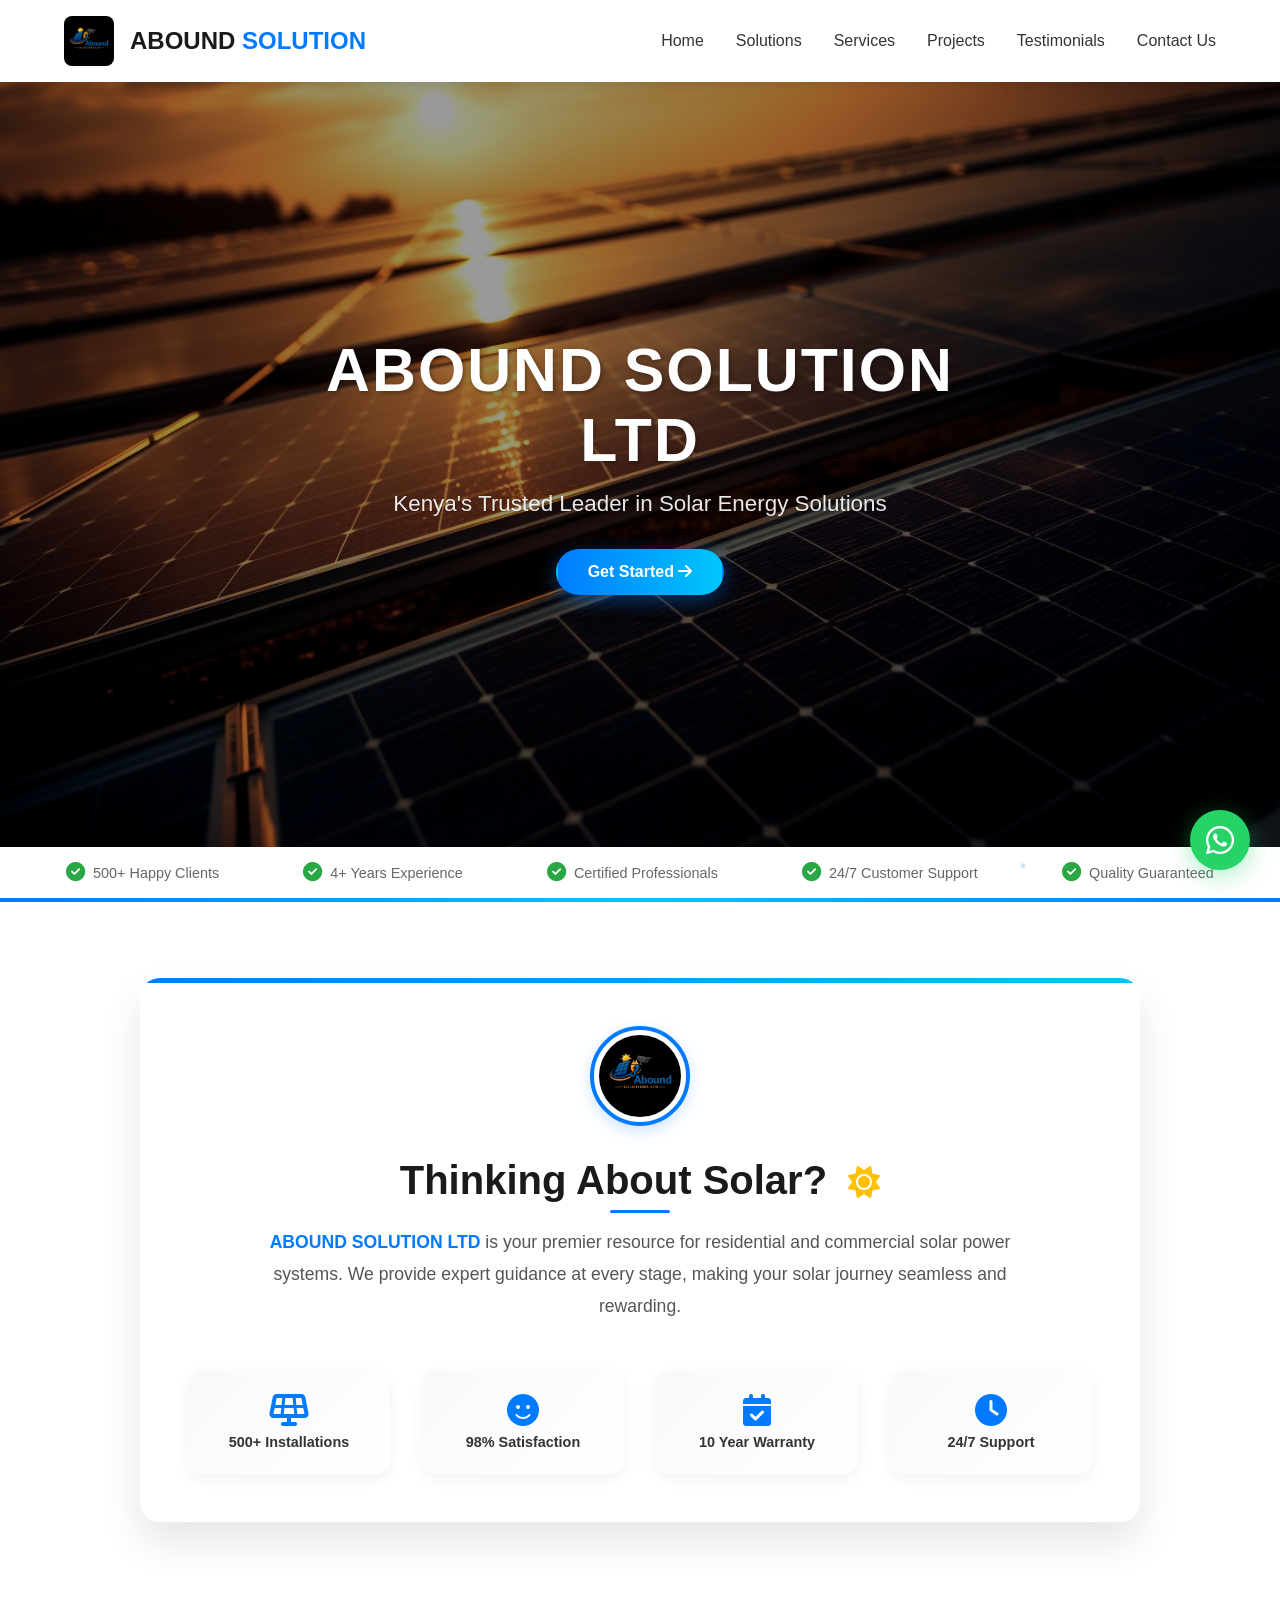
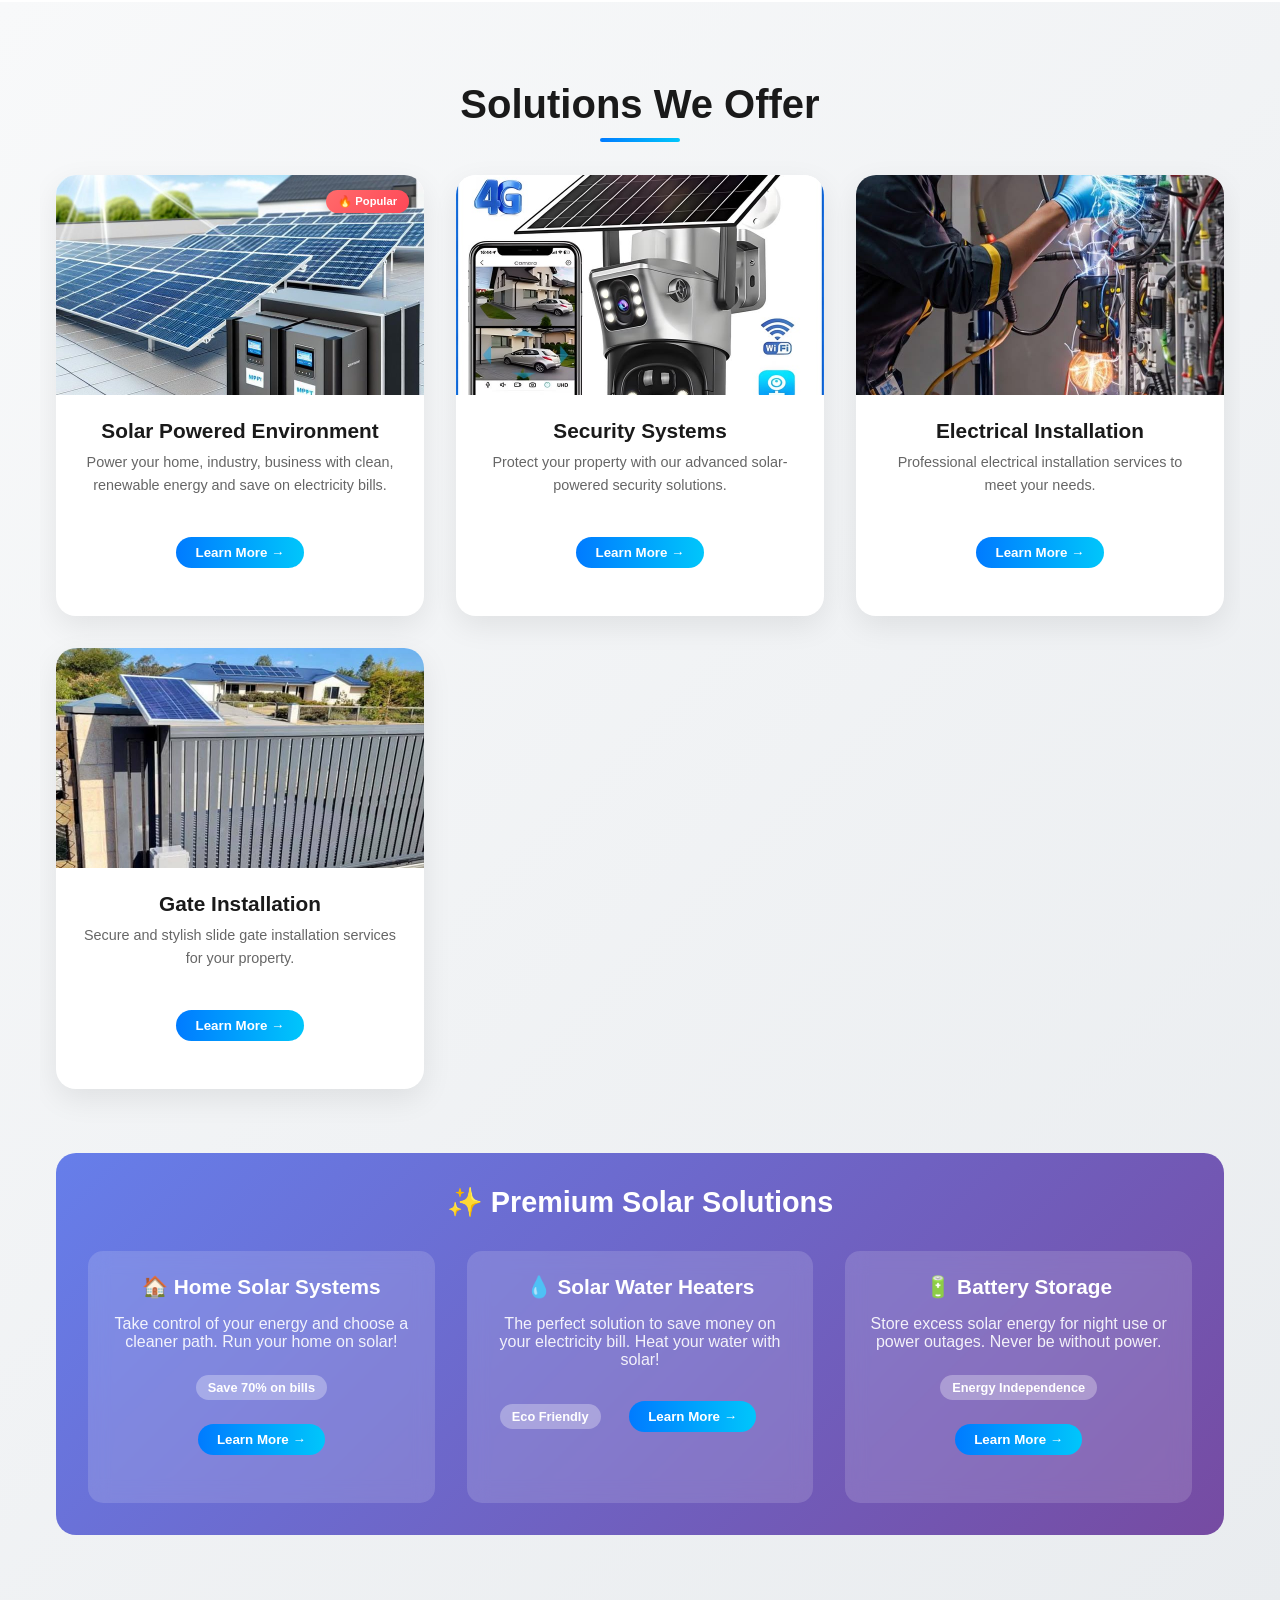
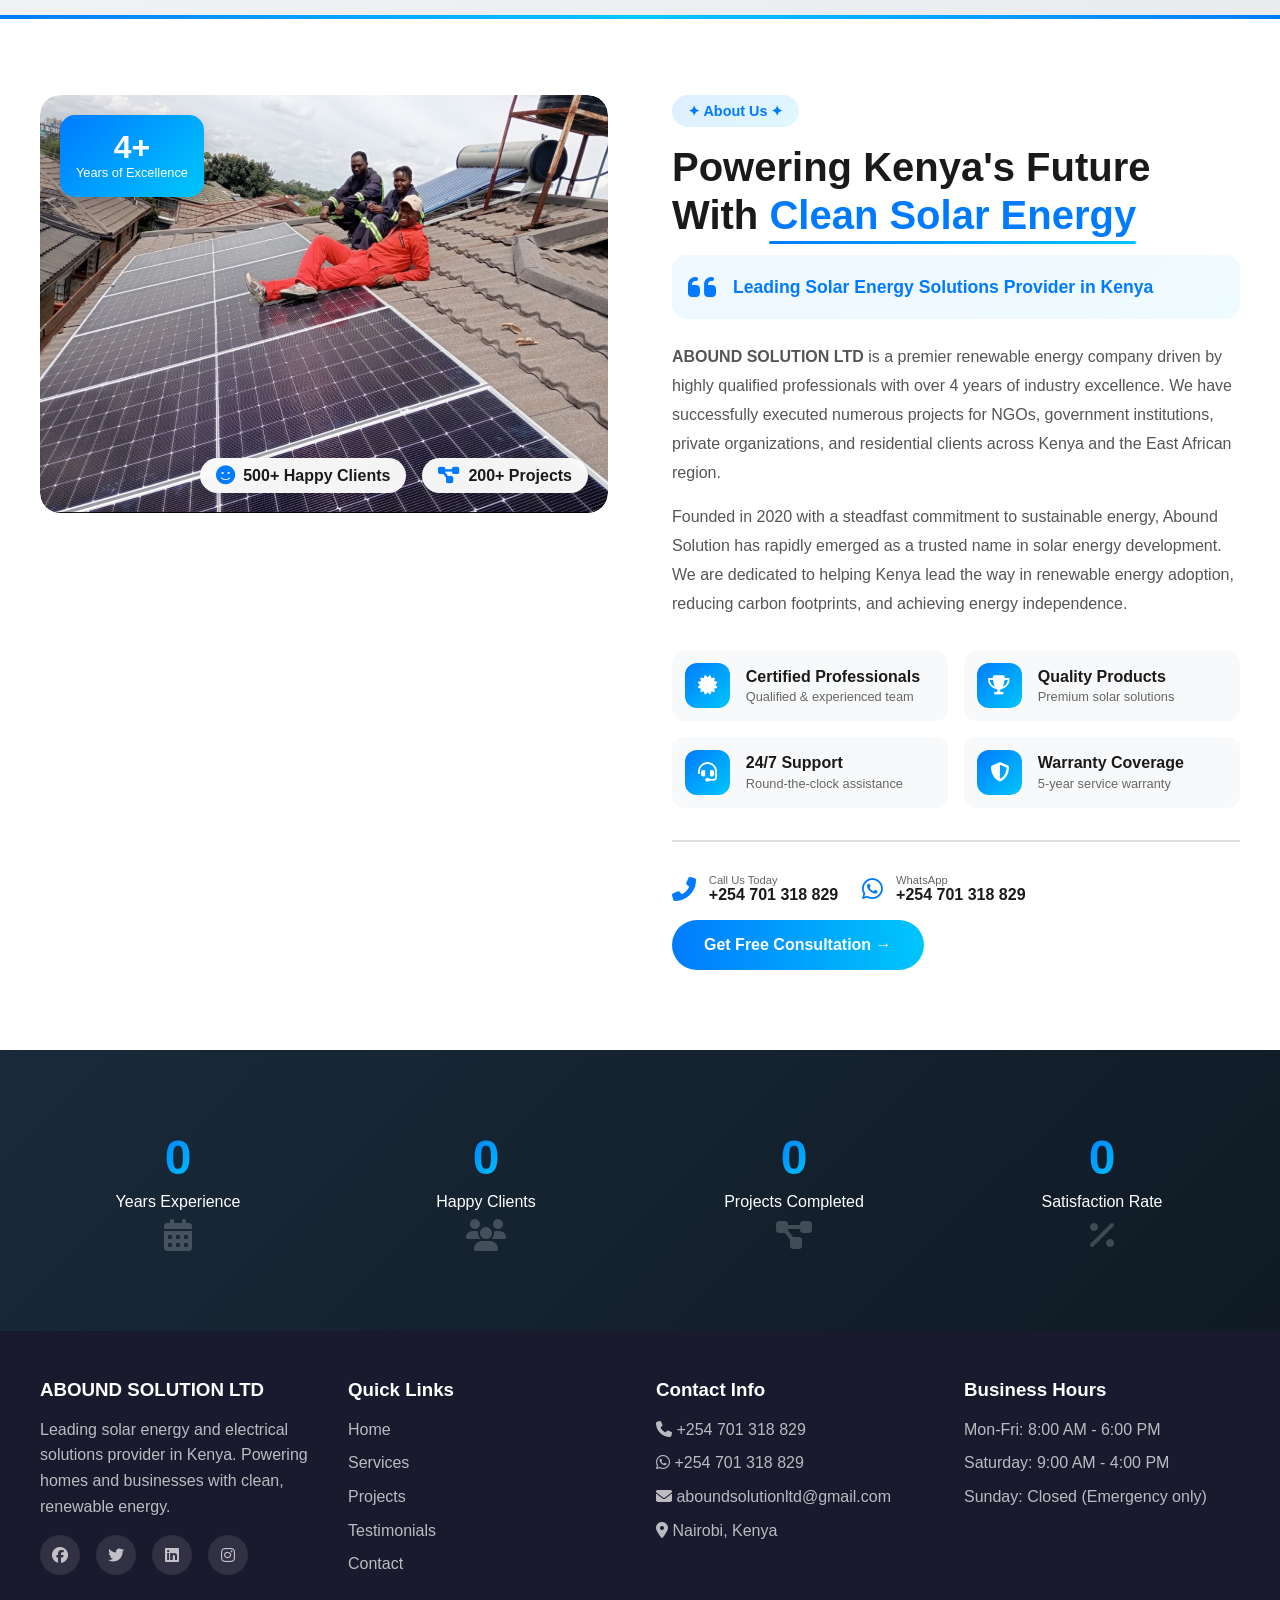
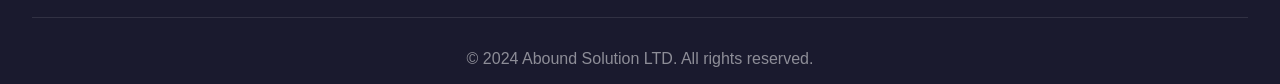
==== commit a9e27e8a: "Added javascript file to fix loading screen" ====
--- a/index.html
+++ b/index.html
@@ -34,8 +34,8 @@
         <i class="fas fa-arrow-up"></i>
     </button>
 
-    <!-- Navigation -->
-    <nav class="navbar" id="navbar">
+          <!-- Navigation -->
+    <nav class="navbar">
         <div class="logo-container">
             <div class="pic_logo">
                 <img src="images/WhatsApp Image 2026-05-16 at 7.43.15 AM.jpeg" alt="Abound Solution Logo">
@@ -43,26 +43,38 @@
             <div class="logo">ABOUND <span>SOLUTION</span></div>
         </div>
         
-          <!-- Hamburger menu button -->
-    <div class="burger" id="burgerBtn">
-        <div class="line1"></div>
-        <div class="line2"></div>
-        <div class="line3"></div>
-    </div>
-    
-         <ul class="nav-links" id="navLinks">
-            <li><a href="#home" class="active">Home</a></li>
+        <!-- Hamburger Menu Button -->
+        <div class="menu-toggle" id="menuToggle">
+            <span></span>
+            <span></span>
+            <span></span>
+        </div>
+        
+        <!-- Desktop Menu (visible on tablet/desktop) -->
+        <ul class="desktop-menu">
+            <li><a href="index.html">Home</a></li>
             <li><a href="#solutions">Solutions</a></li>
             <li><a href="services.html">Services</a></li>
             <li><a href="projects.html">Projects</a></li>
+            <li><a href="feedback.html">Testimonials</a></li>
             <li><a href="contacts.html">Contact Us</a></li>
-            <li><a href="feedback.html">Testimonials</a></li>
         </ul>
     </nav>
 
-    <div class="overlay" id="overlay"></div>
-
-
+    <!-- Mobile Menu (sliding from left) -->
+    <div class="mobile-menu" id="mobileMenu">
+        <ul>
+            <li><a href="index.html">Home</a></li>
+            <li><a href="#solutions">Solutions</a></li>
+            <li><a href="services.html">Services</a></li>
+            <li><a href="project.html">Projects</a></li>
+            <li><a href="feedback.html">Testimonials</a></li>
+            <li><a href="contacts.html">Contact Us</a></li>
+        </ul>
+    </div>
+
+    <!-- Overlay -->
+    <div class="menu-overlay" id="menuOverlay"></div>
     <main>
         <!-- Hero Section -->
         <section id="home" class="hero">
@@ -280,6 +292,7 @@
     </div>
 
     <script src="https://unpkg.com/aos@2.3.1/dist/aos.js"></script>
+    <script src="js/example.js"></script>
     
     <script>
         // Initialize AOS
@@ -413,6 +426,8 @@
             };
         });
     </script>
-    <script src="js/example.js"></script>
+    <!-- Mobile Menu Script - Direct inline for reliability -->
+
+    
 </body>
 </html>
--- a/css/style.css
+++ b/css/style.css
@@ -1841,4 +1841,173 @@
         width: 100% !important;
         overflow-x: hidden !important;
     }
+}
+/* ========================================
+   WORKING MOBILE MENU CSS
+   ======================================== */
+
+/* Navigation */
+.navbar {
+    display: flex;
+    justify-content: space-between;
+    align-items: center;
+    padding: 0.8rem 1rem;
+    background: white;
+    box-shadow: 0 2px 10px rgba(0, 0, 0, 0.1);
+    position: sticky;
+    top: 0;
+    z-index: 100;
+}
+
+.logo-container {
+    display: flex;
+    align-items: center;
+    gap: 0.5rem;
+}
+
+.pic_logo img {
+    width: 40px;
+    height: 40px;
+    object-fit: cover;
+    border-radius: 8px;
+}
+
+.logo {
+    font-size: 1.1rem;
+    font-weight: 700;
+    color: #1a1a1a;
+}
+
+.logo span {
+    color: #007bff;
+}
+
+/* Hamburger Menu Button */
+.menu-toggle {
+    display: flex;
+    flex-direction: column;
+    justify-content: space-between;
+    width: 30px;
+    height: 21px;
+    cursor: pointer;
+    z-index: 200;
+}
+
+.menu-toggle span {
+    display: block;
+    width: 100%;
+    height: 3px;
+    background: #1a1a1a;
+    transition: all 0.3s ease;
+    border-radius: 3px;
+}
+
+/* Mobile Menu */
+.mobile-menu {
+    position: fixed;
+    top: 0;
+    left: -100%;
+    width: 80%;
+    max-width: 320px;
+    height: 100%;
+    background: white;
+    z-index: 1000;
+    transition: left 0.3s ease;
+    box-shadow: 2px 0 15px rgba(0, 0, 0, 0.1);
+    padding-top: 70px;
+}
+
+.mobile-menu.active {
+    left: 0;
+}
+
+.mobile-menu ul {
+    list-style: none;
+    padding: 0;
+    margin: 0;
+}
+
+.mobile-menu li {
+    border-bottom: 1px solid #eee;
+}
+
+.mobile-menu a {
+    display: block;
+    padding: 15px 20px;
+    text-decoration: none;
+    color: #1a1a1a;
+    font-size: 1.1rem;
+    font-weight: 500;
+    transition: all 0.3s;
+}
+
+.mobile-menu a:hover,
+.mobile-menu a.active {
+    color: #007bff;
+    background: #f0f7ff;
+    padding-left: 25px;
+}
+
+/* Overlay */
+.menu-overlay {
+    position: fixed;
+    top: 0;
+    left: 0;
+    width: 100%;
+    height: 100%;
+    background: rgba(0, 0, 0, 0.5);
+    z-index: 999;
+    display: none;
+}
+
+.menu-overlay.active {
+    display: block;
+}
+
+/* Animation for hamburger to X */
+.menu-toggle.active span:nth-child(1) {
+    transform: rotate(45deg) translate(6px, 6px);
+}
+
+.menu-toggle.active span:nth-child(2) {
+    opacity: 0;
+}
+
+.menu-toggle.active span:nth-child(3) {
+    transform: rotate(-45deg) translate(6px, -6px);
+}
+
+/* Prevent body scroll when menu is open */
+body.menu-open {
+    overflow: hidden;
+}
+
+/* Desktop Menu - Hidden on mobile */
+.desktop-menu {
+    display: none;
+}
+
+/* Desktop Styles */
+@media (min-width: 768px) {
+    .menu-toggle {
+        display: none;
+    }
+    
+    .desktop-menu {
+        display: flex;
+        list-style: none;
+        gap: 2rem;
+    }
+    
+    .desktop-menu a {
+        text-decoration: none;
+        color: #333;
+        font-weight: 500;
+        transition: color 0.3s;
+    }
+    
+    .desktop-menu a:hover,
+    .desktop-menu a.active {
+        color: #007bff;
+    }
 }
--- a/css/example.css
+++ b/css/example.css
@@ -906,4 +906,245 @@
             .stats-container {
                 grid-template-columns: 1fr;
             }
-        }+        }
+        /* ========================================
+   COMPLETE NAVIGATION CSS FOR HOME PAGE
+   ======================================== */
+
+/* Navbar */
+.navbar {
+    display: flex;
+    justify-content: space-between;
+    align-items: center;
+    padding: 0.8rem 1rem;
+    background: white;
+    box-shadow: 0 2px 10px rgba(0, 0, 0, 0.1);
+    position: sticky;
+    top: 0;
+    z-index: 1000;
+}
+
+.logo-container {
+    display: flex;
+    align-items: center;
+    gap: 0.5rem;
+}
+
+.pic_logo img {
+    width: 40px;
+    height: 40px;
+    object-fit: cover;
+    border-radius: 8px;
+}
+
+.logo {
+    font-size: 1.1rem;
+    font-weight: 700;
+    color: #1a1a1a;
+}
+
+.logo span {
+    color: #007bff;
+}
+
+/* Burger Menu Button */
+.burger {
+    display: flex;
+    flex-direction: column;
+    cursor: pointer;
+    z-index: 1001;
+}
+
+.burger div {
+    width: 25px;
+    height: 3px;
+    background: #1a1a1a;
+    margin: 3px 0;
+    transition: all 0.3s ease;
+}
+
+/* Mobile Navigation - Slides from left */
+.nav-links {
+    position: fixed;
+    top: 0;
+    left: -100%;
+    width: 80%;
+    max-width: 300px;
+    height: 100vh;
+    background: white;
+    display: flex;
+    flex-direction: column;
+    justify-content: center;
+    align-items: flex-start;
+    gap: 1.5rem;
+    transition: left 0.3s ease;
+    z-index: 2000;
+    box-shadow: 2px 0 20px rgba(0, 0, 0, 0.1);
+    list-style: none;
+    margin: 0;
+    padding: 2rem 1.5rem;
+}
+
+.nav-links.active {
+    left: 0;
+}
+
+.nav-links li {
+    width: 100%;
+}
+
+.nav-links li a {
+    text-decoration: none;
+    color: #1a1a1a;
+    font-size: 1.2rem;
+    font-weight: 500;
+    padding: 12px 0;
+    display: block;
+    transition: all 0.3s;
+    border-bottom: 1px solid #eee;
+}
+
+.nav-links li a:hover,
+.nav-links li a.active {
+    color: #007bff;
+    padding-left: 5px;
+}
+
+/* Burger Animation */
+.burger.active .line1 {
+    transform: rotate(-45deg) translate(-5px, 6px);
+}
+
+.burger.active .line2 {
+    opacity: 0;
+}
+
+.burger.active .line3 {
+    transform: rotate(45deg) translate(-5px, -6px);
+}
+
+/* Overlay */
+.overlay {
+    position: fixed;
+    top: 0;
+    left: 0;
+    width: 100%;
+    height: 100%;
+    background: rgba(0, 0, 0, 0.5);
+    z-index: 1500;
+    display: none;
+}
+
+.overlay.active {
+    display: block;
+}
+
+/* Prevent body scroll when menu is open */
+body.menu-open {
+    overflow: hidden;
+    position: fixed;
+    width: 100%;
+}
+
+/* Desktop Styles (768px and up) */
+@media (min-width: 768px) {
+    .navbar {
+        padding: 1rem 5%;
+    }
+    
+    .pic_logo img {
+        width: 50px;
+        height: 50px;
+    }
+    
+    .logo {
+        font-size: 1.5rem;
+    }
+    
+    /* Hide burger on desktop */
+    .burger {
+        display: none;
+    }
+    
+    /* Show horizontal navigation on desktop */
+    .nav-links {
+        position: static;
+        left: auto;
+        width: auto;
+        height: auto;
+        background: transparent;
+        flex-direction: row;
+        justify-content: flex-end;
+        gap: 2rem;
+        padding: 0;
+        box-shadow: none;
+    }
+    
+    .nav-links li {
+        width: auto;
+    }
+    
+    .nav-links li a {
+        font-size: 1rem;
+        padding: 0;
+        border-bottom: none;
+        position: relative;
+    }
+    
+    .nav-links li a:hover,
+    .nav-links li a.active {
+        padding-left: 0;
+    }
+    
+    /* Underline animation for desktop */
+    .nav-links li a::after {
+        content: '';
+        position: absolute;
+        bottom: -5px;
+        left: 0;
+        width: 0;
+        height: 2px;
+        background: linear-gradient(90deg, #007bff, #00c6fb);
+        transition: width 0.3s;
+    }
+    
+    .nav-links li a:hover::after,
+    .nav-links li a.active::after {
+        width: 100%;
+    }
+    
+    .overlay {
+        display: none !important;
+    }
+}
+
+/* Small phones (480px and below) */
+@media (max-width: 480px) {
+    .navbar {
+        padding: 0.6rem 0.8rem;
+    }
+    
+    .logo {
+        font-size: 0.9rem;
+    }
+    
+    .pic_logo img {
+        width: 35px;
+        height: 35px;
+    }
+    
+    .burger div {
+        width: 22px;
+        height: 2px;
+        margin: 2px 0;
+    }
+    
+    .nav-links {
+        width: 85%;
+    }
+    
+    .nav-links li a {
+        font-size: 1rem;
+        padding: 10px 0;
+    }
+}
